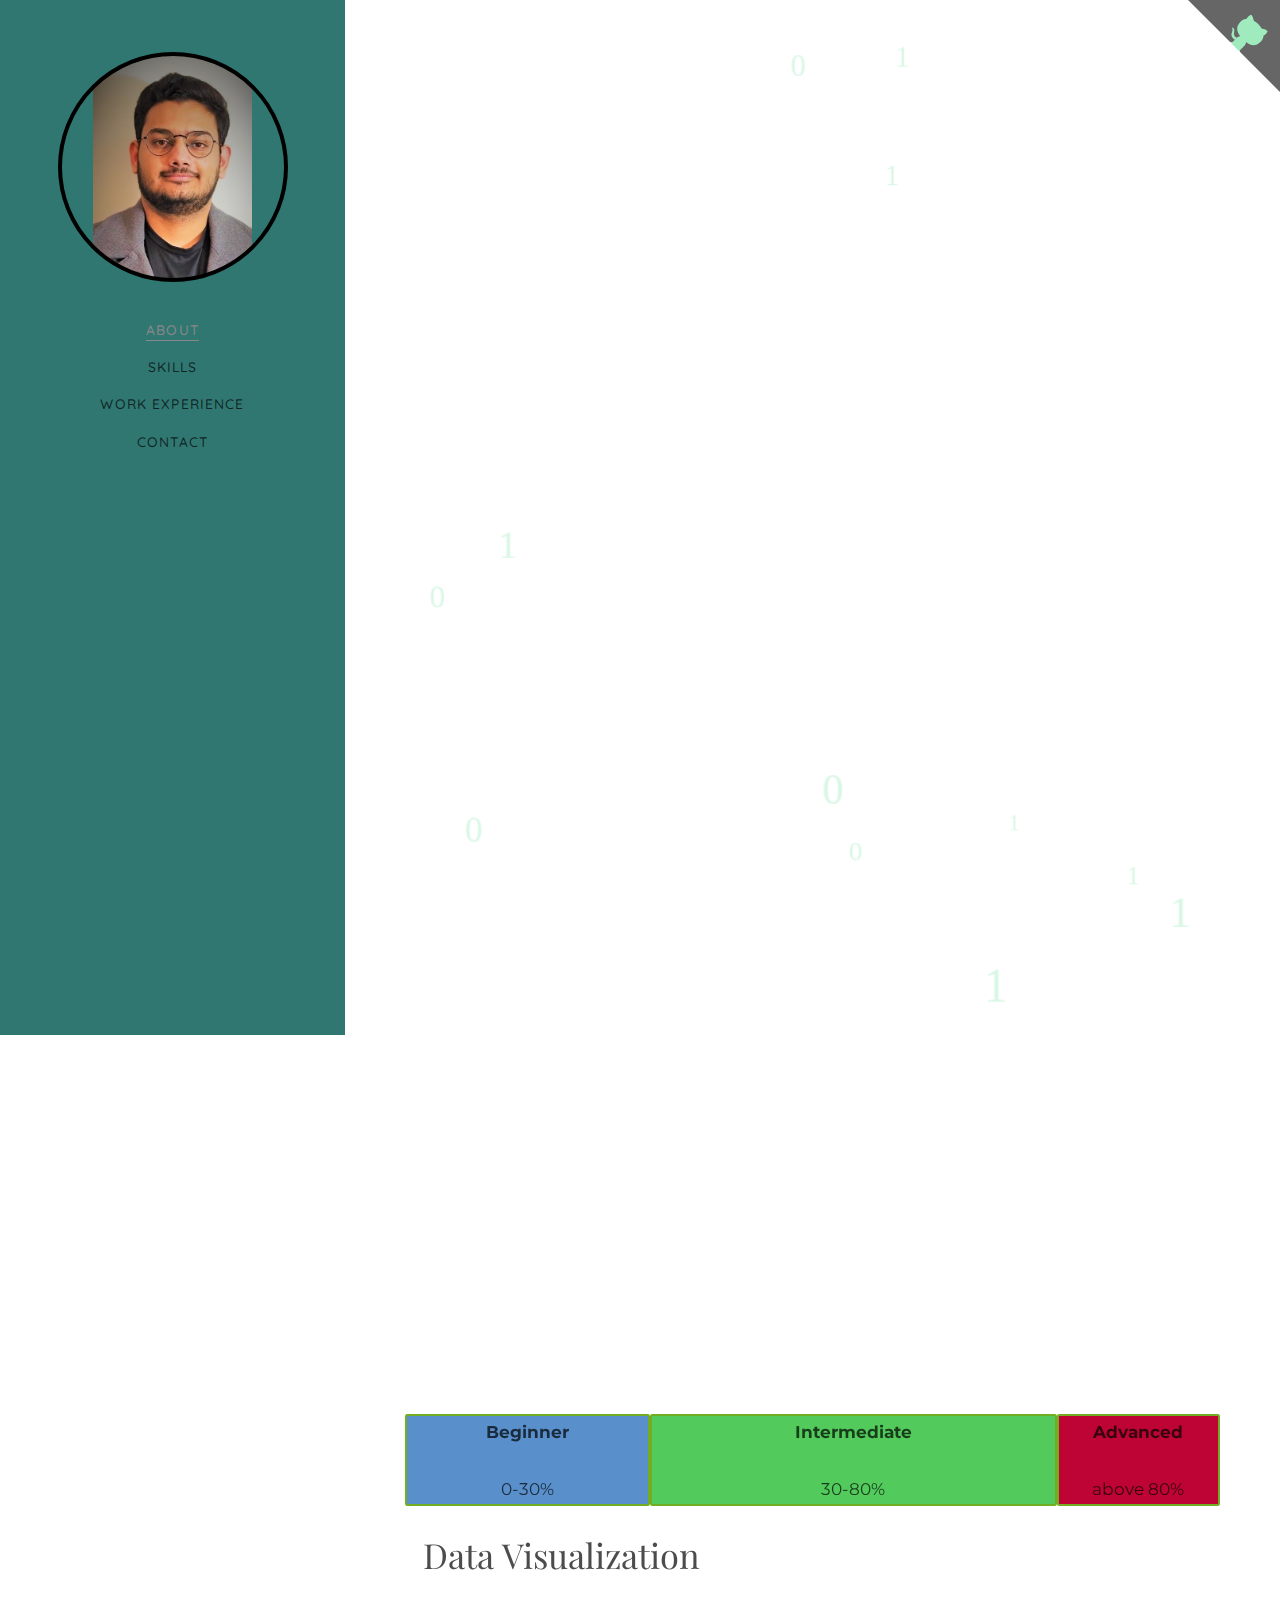
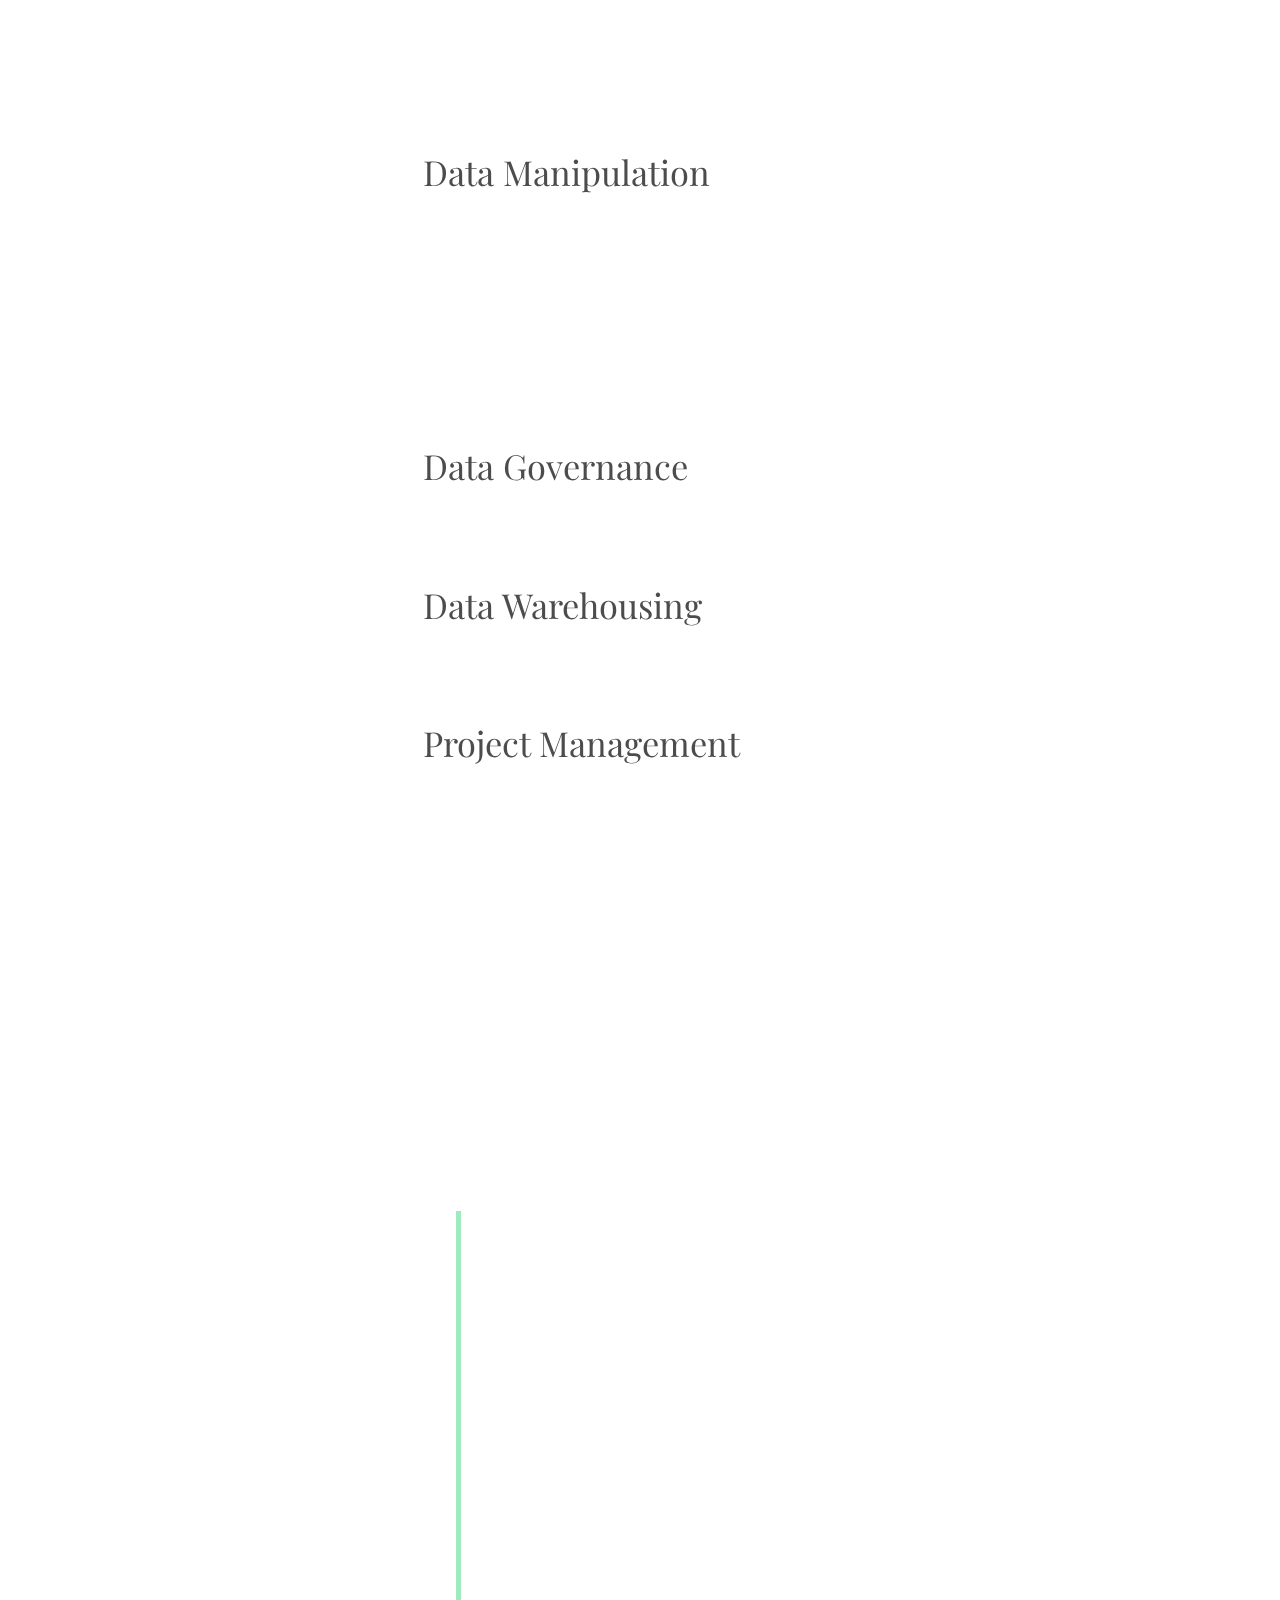
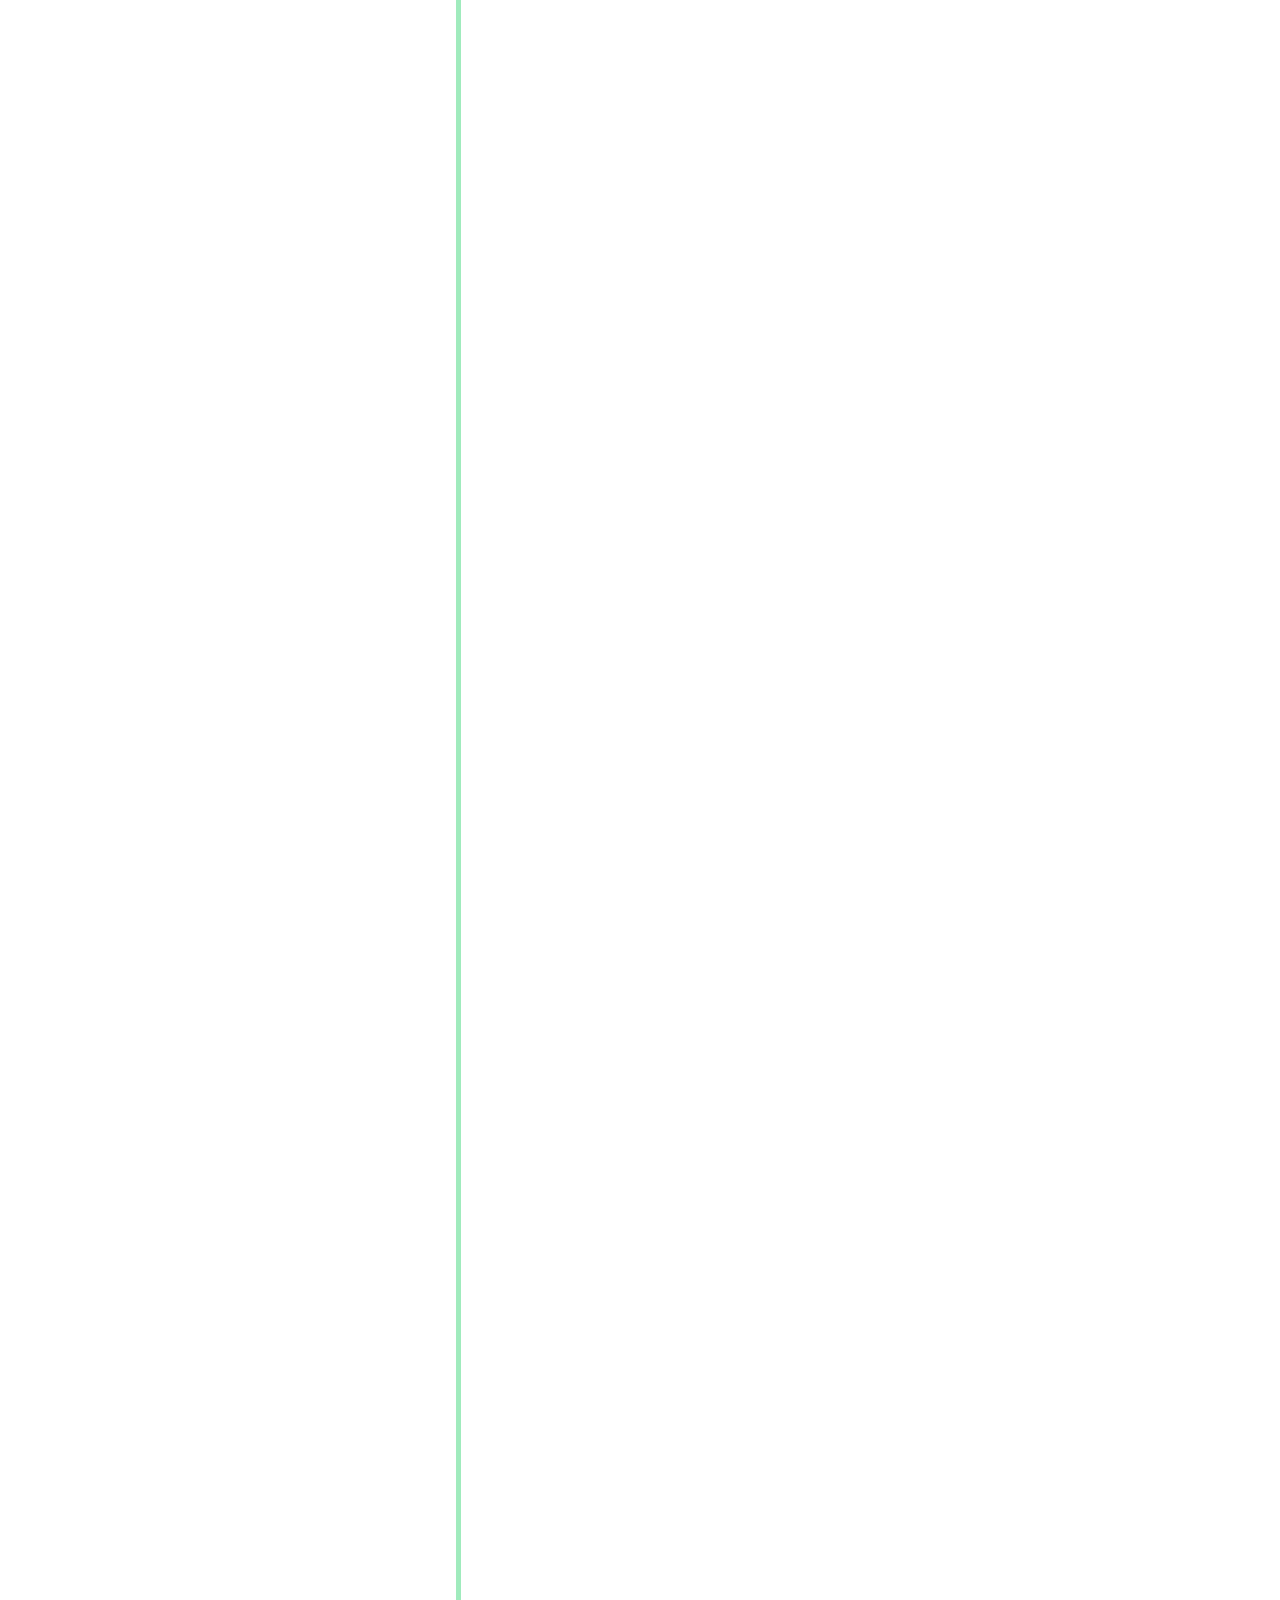
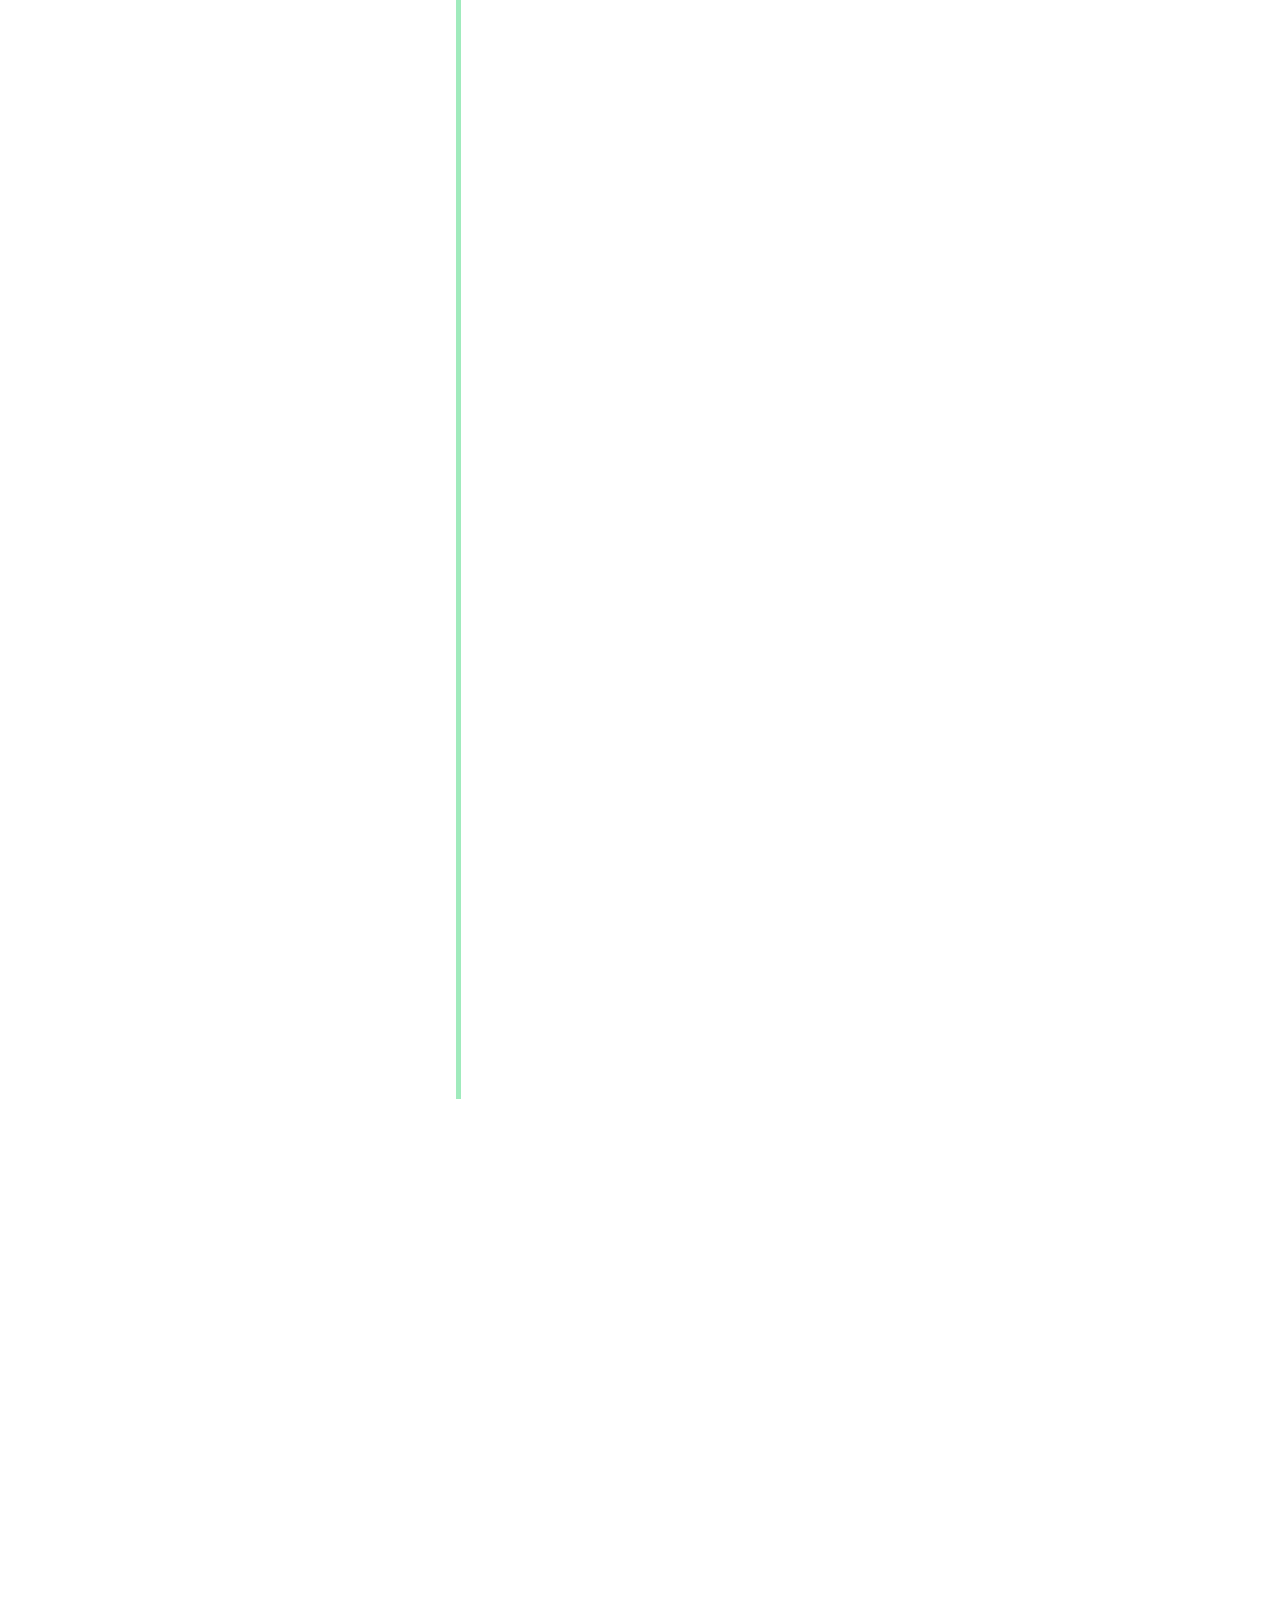
==== index.html @ 7ce354c2 "changed script" ====
<!DOCTYPE HTML>
<html>

<head>
   <meta charset="utf-8">
   <meta http-equiv="X-UA-Compatible" content="IE=edge">
   <title>Trushil Patel - Portfolio</title>
   <meta name="viewport" content="width=device-width, initial-scale=1">
   <meta name="description" content="Portfolio webpage of Trushil Patel" />
   <meta name="keywords"
      content="portfolio,website,personal website,github,projects,computer science and engineering" />
   <meta name="author" content="Trushil Patel" />
   <!--Social Media icons-->
   <link rel="stylesheet" href="https://cdnjs.cloudflare.com/ajax/libs/font-awesome/4.7.0/css/font-awesome.min.css">
   <!-- Place favicon.ico and apple-touch-icon.png in the root directory -->
   <link rel="icon" type="image/png" href="logo.png">
   <link href="https://fonts.googleapis.com/css?family=Quicksand:300,400,500,700" rel="stylesheet">
   <link href="https://fonts.googleapis.com/css?family=Playfair+Display:400,400i,700" rel="stylesheet">
   <link href="https://fonts.googleapis.com/css?family=Montserrat|Open+Sans|Raleway&display=swap" rel="stylesheet">
   <link href="https://fonts.googleapis.com/css?family=Montserrat&display=swap" rel="stylesheet">
   <!-- Animate.css -->
   <link rel="stylesheet" href="css/animate.css">
   <!-- Bootstrap  -->
   <link rel="stylesheet" href="css/bootstrap.css">
   <!-- Flexslider  -->
   <link rel="stylesheet" href="css/flexslider.css">
   <!-- Flaticons  -->
   <link rel="stylesheet" href="fonts/flaticon/font/flaticon.css">
   <!-- Theme style  -->
   <link rel="stylesheet" href="css/style.css">
   <!-- Modernizr JS -->
   <script src="js/modernizr-2.6.2.min.js"></script>
   
   <style>
      body {font-family: Arial, Helvetica, sans-serif;}
      
      /* The Modal (background) */
      .modal {
        display: none; /* Hidden by default */
        position: fixed; /* Stay in place */
        
        padding-top: 100px; /* Location of the box */
        left: 0;
        top: 0;
        width: 100%; /* Full width */
        height: 100%; /* Full height */
        overflow: auto; /* Enable scroll if needed */
        background-color: rgb(0,0,0); /* Fallback color */
        background-color: rgba(0,0,0,0.4); /* Black w/ opacity */
      }
      
      /* Modal Content */
      .modal-content {
        background-color: #fefefe;
        margin: auto;
        padding: 20px;
        border: 1px solid #888;
        width: 80%;
      }
      
      /* The Close Button */
      .close {
        color: #aaaaaa;
        float: right;
        font-size: 28px;
        font-weight: bold;
      }
      
      
      .close:hover,
      .close:focus {
        color: #000;
        text-decoration: none;
        cursor: pointer;
      }

      /* Skills rating bar */

      .column {
      float: left;
      border-radius: 2px;
      border: 2px solid #73AD21;
      text-align: center;
      height: 80px; /* Should be removed. Only for demonstration */
      }

      .left {
      width: 30%;
      }
      .middle {
      width: 50%;
      }
      .right {
      width: 20%;
      }
      
      </style>
      
         
</head>

<body>
   <canvas id="canvas"></canvas>
   <div id="colorlib-page">
      <div class="container-wrap">
         <a href="#" class="js-colorlib-nav-toggle colorlib-nav-toggle" data-toggle="collapse" data-target="#navbar"
            aria-expanded="false" aria-controls="navbar"><i></i></a>
         <!-- Side bar -->
         <aside id="colorlib-aside" role="complementary" class="border js-fullheight">
            <div class="text-center">
               <div class="author-img" style="background-image: url(images/photo2.jpg);"></div>
             
            </div>
            <nav id="colorlib-main-menu" role="navigation" class="navbar">
               <div id="navbar" class="collapse">
                  <ul>
                     <li><a href="#" data-nav-section="about">About</a></li>
                     <li><a href="#" data-nav-section="skills">Skills</a></li>
                     <li><a href="#" data-nav-section="experience">Work Experience</a></li>
                     <li><a href="#" data-nav-section="contact">Contact</a></li>
                  </ul>
               </div>
            </nav>
         </aside>
         <!-- Github ribbon -->
         <a href="" target="_blank" class="github-corner" aria-label="View source on GitHub">
            <svg width="80" height="80" viewBox="0 0 250 250"
               style="fill:#666666; color:#A0EBBD; position: absolute; top: 0; border: 0; right: 0;" aria-hidden="true">
               <path d="M0,0 L115,115 L130,115 L142,142 L250,250 L250,0 Z"></path>
               <path
                  d="M128.3,109.0 C113.8,99.7 119.0,89.6 119.0,89.6 C122.0,82.7 120.5,78.6 120.5,78.6 C119.2,72.0 123.4,76.3 123.4,76.3 C127.3,80.9 125.5,87.3 125.5,87.3 C122.9,97.6 130.6,101.9 134.4,103.2"
                  fill="currentColor" style="transform-origin: 130px 106px;" class="octo-arm"></path>
               <path
                  d="M115.0,115.0 C114.9,115.1 118.7,116.5 119.8,115.4 L133.7,101.6 C136.9,99.2 139.9,98.4 142.2,98.6 C133.8,88.0 127.5,74.4 143.8,58.0 C148.5,53.4 154.0,51.2 159.7,51.0 C160.3,49.4 163.2,43.6 171.4,40.1 C171.4,40.1 176.1,42.5 178.8,56.2 C183.1,58.6 187.2,61.8 190.9,65.4 C194.5,69.0 197.7,73.2 200.1,77.6 C213.8,80.2 216.3,84.9 216.3,84.9 C212.7,93.1 206.9,96.0 205.4,96.6 C205.1,102.4 203.0,107.8 198.3,112.5 C181.9,128.9 168.3,122.5 157.7,114.1 C157.9,116.9 156.7,120.9 152.7,124.9 L141.0,136.5 C139.8,137.7 141.6,141.9 141.8,141.8 Z"
                  fill="currentColor" class="octo-body"></path>
            </svg>
         </a>
         <style>
            .github-corner:hover .octo-arm {
               animation: octocat-wave 560ms ease-in-out
            }

            @keyframes octocat-wave {

               0%,
               100% {
                  transform: rotate(0)
               }

               20%,
               60% {
                  transform: rotate(-25deg)
               }

               40%,
               80% {
                  transform: rotate(10deg)
               }
            }

            @media (max-width:500px) {
               .github-corner:hover .octo-arm {
                  animation: none
               }

               .github-corner .octo-arm {
                  animation: octocat-wave 560ms ease-in-out
               }
            }
         </style>
         <!--  main page  -->
         <div id="colorlib-main">

            <!---------------About me<span style="color: #FACD69"></span> ---------------------->
            <section class="colorlib-about" data-section="about">
               <div class="colorlib-narrow-content">
                  <div class="row">
                     <div class="col-md-12">
                        <div class="row row-bottom-padded-sm animate-box" data-animate-effect="fadeInLeft">
                           <div class="col-md-12">
                              <div class="about-desc">
                                 </br>
                                 <h1> <strong>Trushil Patel</strong> </h1>
                                 <p> <strong>M. Sc. (Comp) | B. Tech. (Comp)</strong> </p>
                                 <strong>
                                    <p>
                                       Senior Business Intelligence & Reporting Specialist <br>
                                       <a href="https://www.saskatchewan.ca/government/directory?p=c458657b-c28b-4b94-8c83-ea00d7ea443f" style="color: #219304;"
                                          target="_blank">@Government of Saskatchewan - Ministry of Energy and Resources</a>

                                    </p>
                                 </strong>
                                 <hr>
                                 <h1>I 
                                    <span style="color: #00A36C" class="txt-type" data-wait="500"
                                       data-words='["decipher data challenges.", "turn data into decisions.", "craft insights from information.", "am a data-driven strategist.", "a data wizard.", "am your data-driven problem solver."]'></span>
                                 </h1>
                                 <p>
      
                                    Welcome to my portfolio! I am a passionate and results-driven Business Intelligence Engineer with a strong foundation in data analysis, reporting, and decision support. 
                                    Throughout my career, I have leveraged data to empower organizations with valuable insights, enabling them to make informed decisions and drive strategic growth. 
                                    This portfolio showcases my expertise in data-driven solutions, highlighting my diverse skills in data modeling, visualization, and the implementation of cutting-edge BI tools. 
                                    Explore my work to see how I transform raw data into actionable intelligence, helping businesses thrive in today's data-driven world.<br>

                                 </p>
                              </div>
                           </div>

                        </div>
                     </div>
                  </div>
                  <div class="row">
                     <div class="col-md-12 animate-box" data-animate-effect="fadeInLeft">
                        <div class="hire">
                           <h3><span style="color: #000">Open to opportunities and challenges.</span></h3>
                           <a href="docs/TRUSHIL_PATEL_RESUME_CERTIFICATE.pdf"
                              target="_blank" class="btn-hire" style="text-align: center;">Resume</a>
                        </div>
                     </div>
                  </div>
               </div>
            </section>
            </br>

            <!------Skills---------------->
            <section class="colorlib-skills" data-section="skills">
               <div class="colorlib-narrow-content">
                  <div class="row">
                     <div class="col-md-12">
                        <div class="row">
                           <!--
                           <div class="col-md-3 animate-box" data-animate-effect="fadeInRight">
                              <a href="projects.html">
                                 <div class="services color-1">
                                    <span class="icon2"><img src="images/Project.png" alt="linkedin" height="50" width="50"></i></span>
                                    <h3><br>Projects</h3>
                                 </div>
                              </a>
                           </div>

                           <div class="col-md-3 animate-box" data-animate-effect="fadeInRight">
                              <a href="cert.html">
                                 <div class="services color-1 timeline-label">
                                    <span class="icon2"><img src="images/Books.png" alt="linkedin" height="50" width="50"></span>
                                    <h3><br>Education</h3>
                                 </div>
                                 
                              </a>
                           </div>

                           <div class="col-md-3 animate-box" data-animate-effect="fadeInRight">
                              <a href="cert.html">
                                 <div class="services color-1 timeline-label">
                                    <span class="icon2"><img src="images/Books.png" alt="linkedin" height="50" width="50"></span>
                                    <h3><br>Education</h3>
                                 </div>
                              </a>
                           </div>

                           <div class="col-md-3 animate-box" data-animate-effect="fadeInRight">
                              <a href="cp.html">
                                 <div class="services color-1 timeline-label">
                                    <span class="icon2"><img src="images/Achievement.png" alt="linkedin" height="50" width="50"></span>
                                    <h3><br>Achievements</h3>
                                 </div>
                              </a>
                           </div>
                        -->

                                    
                                    
                                    <!-- Trigger/Open The Modal -->

                                    <div class="col-md-3 animate-box" data-animate-effect="fadeInRight">
                                       <div class="services color-1 timeline-label">
                                          <button id="education_button" style="border-color: #A0EBBD"><img src="images/graduation.png" alt="linkedin" height="100%" width="100%" style="background-color: #A0EBBD"><Br>Education</button> 
                                       </div>
                                    </div>

                                    <div class="col-md-3 animate-box" data-animate-effect="fadeInRight">
                                       <div class="services color-1 timeline-label">
                                          <button id="certificate_button" style="border-color: #A0EBBD"><img src="images/Achievement.png" alt="linkedin" height="100%" width="100%" style="background-color: #A0EBBD"><Br>Certifications</button> 
                                       </div>
                                    </div>

                                    <!-- The Modal -->
                                    <div id="education_modal" class="modal">

                                       <!-- Modal content -->
                                       <div class="modal-content">

                                          <span class="close">&times;</span>
                                          <h2>Education</h2>
                                          <hr>
                                          <!--
                                          <iframe src="/docs/Msc.pdf" style="width:100%;height:100%;"></iframe>

                                          <div>
                                             <object data="/docs/Msc.pdf" type="application/pdf">
                                                 alt : <a href="test.pdf">test.pdf</a>
                                             </object>
                                         </div>
                                         -->
                                          <li><strong style="color:#9FE2BF"><a href="https://www.uregina.ca/"
                                                   target="_blank" style="color:dimgray">Master's degree, Computer Science –
                                                   <span style="color:#9FE2BF">University of Regina
                                                   </span></a></strong>
                                                   <div >
                                                   <embed type="application/pdf" src="docs/Msc.pdf#toolbar=0" width="100%" height="550px">
                                                   </div>
                                          <li><strong style="color:#9FE2BF"><a
                                                   href="https://www.charusat.ac.in/" target="_blank"
                                                   style="color:dimgray">Bachelor's degree, Computer Engineering –
                                                   <span style="color:#9FE2BF">Charotar University of Science and Technology</span></a></strong>
                                          
                                          
                                       </div>
                                    
                                    </div>

                                    <div id="certificate_modal" class="modal">
                                    
                                       <!-- Modal content -->
                                       <div class="modal-content">
                                          <span class="close">&times;</span>
                                          <h2>Certifications</h2>
                                          <hr>
                                          <li><strong style="color:#9FE2BF"><a href="https://www.credly.com/badges/57bbd901-cbee-4587-b459-1502ee1a48a5"
                                                   target="_blank" style="color:dimgray">Microsoft Certified: Data Analyst Associate –
                                                   <span style="color:#9FE2BF">Microsoft
                                                   </span></a></strong>
                                                   <div >
                                                      <embed type="application/pdf" src="docs/Microsoft_Certified_Professional_Certificate_0.pdf#toolbar=0" width="100%" height="550px">
                                                      </div>
                                          <li><strong style="color:#9FE2BF"><a href="https://www.credly.com/badges/57bbd901-cbee-4587-b459-1502ee1a48a5"
                                                   target="_blank" style="color:dimgray">Microsoft Certified: Power BI Data Analyst Associate –
                                                   <span style="color:#9FE2BF">Microsoft
                                                   </span></a></strong>
                                                   <div >
                                                      <embed type="application/pdf" src="docs/Microsoft_Certified_Professional_Certificate_1.pdf#toolbar=0" width="100%" height="550px">
                                                      </div>
                                          <li><strong style="color:#9FE2BF"><a href="https://www.credly.com/badges/57bbd901-cbee-4587-b459-1502ee1a48a5"
                                                   target="_blank" style="color:dimgray">Reconciliation Education –
                                                   <span style="color:#9FE2BF">First Nations University of Canada
                                                   </span></a></strong>
                                                   <div >
                                                      <embed type="application/pdf" src="docs/Reconciliation_Education.pdf#toolbar=0" width="100%" height="550px">
                                                      </div>
                                             <br> 
                                          <li><Strong>Specialization courses:</Strong>
                                             <li style="text-indent:30px">Computer Systems Security</li>
                                             <li style="text-indent:30px">Cryptography and Data Security</li>
                                             <li style="text-indent:30px">Database Systems</li>
                                             <li style="text-indent:30px">Human Computer Communication</li>
                                             <li style="text-indent:30px">Information Retrieval</li>
                                             <li style="text-indent:30px">Interactive Hardware</li>
                                             <li style="text-indent:30px">Internet of Things</li>
                                             <li style="text-indent:30px">Server Side Web Applications</li>
                                             <li style="text-indent:30px">Topics on Communication</li>
                                             </li>
                                          </li>
                                          
                                       
                                       </div>
                                    
                                    </div>

                                    
                                    
                        </div>
                     </div>
                  </div>
               </div>
               <div class="colorlib-narrow-content">
                  <div class="row">
                     <div class="col-md-6 col-md-offset-3 col-md-pull-3 animate-box" data-animate-effect="fadeInLeft">
                        
                        <div class="about-desc">
                           <h1>Skills</h1>
                           <hr>
                        </div>
                           
                        </div>
                        <div>
                           <div class="column left" style="background-color:#598fcb;">
                           <p><strong>Beginner</strong></p>
                           <p>0-30%</p>
                           </div>
                           <div class="column middle" style="background-color:#52cb5c;">
                           <p><strong>Intermediate</strong></p>
                           <p>30-80%</p>
                           </div>
                           <div class="column right" style="background-color:#bd0434;">
                           <p><strong>Advanced</strong></p>
                           <p>above 80%</p>
                        </div>
                     </div>
                        
                  </div>
                  <br>
                  
                  
                  <h2>Data Visualization</h2>

                     <div class="col-md-6 animate-box" data-animate-effect="fadeInRight">
                        <div class="progress-wrap">
                           <h3 style="font-weight: 500;">Power BI</h3>
                           <div class="progress">
                              <div class="progress-bar color-3" role="progressbar" aria-valuenow="90" aria-valuemin="0"
                                 aria-valuemax="100" style="width:90%">
                                 <span>90%</span>
                              </div>
                           </div>
                        </div>
                     </div>
                     <div class="col-md-6 animate-box" data-animate-effect="fadeInRight">
                        <div class="progress-wrap">
                           <h3 style="font-weight: 500;">IBM Cognos Analytics</h3>
                           <div class="progress">
                              <div class="progress-bar color-2" role="progressbar" aria-valuenow="80" aria-valuemin="0"
                                 aria-valuemax="100" style="width:80%">
                                 <span>80%</span>
                              </div>
                           </div>
                        </div>
                     </div>
                     <div class="col-md-6 animate-box" data-animate-effect="fadeInRight">
                        <div class="progress-wrap">
                           <h3 style="font-weight: 500;">Tableau</h3>
                           <div class="progress">
                              <div class="progress-bar color-2" role="progressbar" aria-valuenow="75" aria-valuemin="0"
                                 aria-valuemax="100" style="width:75%">
                                 <span>75%</span>
                              </div>
                           </div>
                        </div>
                     </div>
                     <div class="col-md-6 animate-box" data-animate-effect="fadeInRight">
                        <div class="progress-wrap">
                           <h3 style="font-weight: 500;">MS Excel</h3>
                           <div class="progress">
                              <div class="progress-bar color-3" role="progressbar" aria-valuenow="85" aria-valuemin="0"
                                 aria-valuemax="100" style="width:85%">
                                 <span>85%</span>
                              </div>
                           </div>
                        </div>
                     </div>
                     

                  
                  <h2>Data Manipulation</h2>
                     
                     <div class="col-md-6 animate-box" data-animate-effect="fadeInleft">
                        <div class="progress-wrap">
                           <h3 style="font-weight: 500;">Power Query</h3>
                           <div class="progress">
                              <div class="progress-bar color-2" role="progressbar" aria-valuenow="75" aria-valuemin="0"
                                 aria-valuemax="100" style="width:75%">
                                 <span>75%</span>
                              </div>
                           </div>
                        </div>
                     </div>
                     <div class="col-md-6 animate-box" data-animate-effect="fadeInleft">
                        <div class="progress-wrap">
                           <h3 style="font-weight: 500;">SQL</h3>
                           <div class="progress">
                              <div class="progress-bar color-3" role="progressbar" aria-valuenow="85" aria-valuemin="0"
                                 aria-valuemax="100" style="width:85%">
                                 <span>85%</span>
                              </div>
                           </div>
                        </div>
                     </div>
                     <div class="col-md-6 animate-box" data-animate-effect="fadeInleft">
                        <div class="progress-wrap">
                           <h3 style="font-weight: 500;">Python</h3>
                           <div class="progress">
                              <div class="progress-bar color-2" role="progressbar" aria-valuenow="80" aria-valuemin="0"
                                 aria-valuemax="100" style="width:80%">
                                 <span>80%</span>
                              </div>
                           </div>
                        </div>
                     </div>
                     <div class="col-md-6 animate-box" data-animate-effect="fadeInleft">
                        <div class="progress-wrap">
                           <h3 style="font-weight: 500;">ETL(Extract-Transform-Load)</h3>
                           <div class="progress">
                              <div class="progress-bar color-3" role="progressbar" aria-valuenow="85" aria-valuemin="0"
                                 aria-valuemax="100" style="width:85%">
                                 <span>85%</span>
                              </div>
                           </div>
                        </div>
                     </div>
                     <div class="col-md-6 animate-box" data-animate-effect="fadeInleft">
                        <div class="progress-wrap">
                           <h3 style="font-weight: 500;">DAX</h3>
                           <div class="progress">
                              <div class="progress-bar color-2" role="progressbar" aria-valuenow="75" aria-valuemin="0"
                                 aria-valuemax="100" style="width:75%">
                                 <span>75%</span>
                              </div>
                           </div>
                        </div>
                     </div>
                     <div class="col-md-6 animate-box" data-animate-effect="fadeInleft">
                        <div class="progress-wrap">
                           <h3 style="font-weight: 500;">VBA</h3>
                           <div class="progress">
                              <div class="progress-bar color-2" role="progressbar" aria-valuenow="70" aria-valuemin="0"
                                 aria-valuemax="100" style="width:70%">
                                 <span>70%</span>
                              </div>
                           </div>
                        </div>
                     </div>
                     
                  <h2>Data Governance</h2>
                     <div class="col-md-6 animate-box" data-animate-effect="fadeInRight">
                        <div class="progress-wrap">
                           <h3 style="font-weight: 500;">Microsoft 365 Suite</h3>
                           <div class="progress">
                              <div class="progress-bar color-3" role="progressbar" aria-valuenow="90" aria-valuemin="0"
                                 aria-valuemax="100" style="width:90%">
                                 <span>90%</span>
                              </div>
                           </div>
                        </div>
                     </div>
                     <div class="col-md-6 animate-box" data-animate-effect="fadeInRight">
                        <div class="progress-wrap">
                           <h3 style="font-weight: 500;">Microsoft Purview</h3>
                           <div class="progress">
                              <div class="progress-bar color-1" role="progressbar" aria-valuenow="30" aria-valuemin="0"
                                 aria-valuemax="100" style="width:30%">
                                 <span>30%</span>
                              </div>
                           </div>
                        </div>
                     </div>
                     
                  
                  <h2>Data Warehousing</h2>

                     <div class="col-md-6 animate-box" data-animate-effect="fadeInLeft">
                        <div class="progress-wrap">
                           <h3 style="font-weight: 500;">Azure Synapse Analytics</h3>
                           <div class="progress">
                              <div class="progress-bar color-3" role="progressbar" aria-valuenow="85" aria-valuemin="0"
                                 aria-valuemax="100" style="width:85%">
                                 <span>85%</span>
                              </div>
                           </div>
                        </div>
                     </div>
                     <div class="col-md-6 animate-box" data-animate-effect="fadeInLeft">
                        <div class="progress-wrap">
                           <h3 style="font-weight: 500;">IBM Db2 Warehouse</h3>
                           <div class="progress">
                              <div class="progress-bar color-2" role="progressbar" aria-valuenow="80" aria-valuemin="0"
                                 aria-valuemax="100" style="width:70%">
                                 <span>70%</span>
                              </div>
                           </div>
                        </div>
                     </div>
                     
                  
                  <h2>Project Management</h2> 
                     <div class="col-md-6 animate-box" data-animate-effect="fadeInLeft">
                        <div class="progress-wrap">
                           <h3 style="font-weight: 500;">Microsoft Project</h3>
                           <div class="progress">
                              <div class="progress-bar color-2" role="progressbar" aria-valuenow="40" aria-valuemin="0"
                                 aria-valuemax="100" style="width:70%">
                                 <span>70%</span>
                              </div>
                           </div>
                        </div>
                     </div>
                     <div class="col-md-6 animate-box" data-animate-effect="fadeInLeft">
                        <div class="progress-wrap">
                           <h3 style="font-weight: 500;">Azure DevOps</h3>
                           <div class="progress">
                              <div class="progress-bar color-2" role="progressbar" aria-valuenow="65" aria-valuemin="0"
                                 aria-valuemax="100" style="width:65%">
                                 <span>65%</span>
                              </div>
                           </div>
                        </div>
                     </div>
                     <div class="col-md-6 animate-box" data-animate-effect="fadeInLeft">
                        <div class="progress-wrap">
                           <h3 style="font-weight: 500;">ServiceNow</h3>
                           <div class="progress">
                              <div class="progress-bar color-2" role="progressbar" aria-valuenow="40" aria-valuemin="0"
                                 aria-valuemax="100" style="width:70%">
                                 <span>70%</span>
                              </div>
                           </div>
                        </div>
                     </div>
             
                  
               </div>
            </section>
            </br>

         
            <!-- Work Experience   -->
            <section class="colorlib-experience" data-section="experience">
               <div class="colorlib-narrow-content">
                  <div class="row">
                     <div class="col-md-6 col-md-offset-3 col-md-pull-3 animate-box" data-animate-effect="fadeInLeft">
                        <div class="about-desc">
                           <h1>Work Experience</h1>
                           <hr>
                        </div>
                     </div>
                  </div>
                  <div class="row">
                     <div class="col-md-12">
                        <div class="timeline-centered">

                           <article class="timeline-entry animate-box" data-animate-effect="fadeInRight">
                              <div class="timeline-entry-inner">
                                 <div class="timeline-icon color-9">
                                    <img src="images/gos.png" height="29">
                                 </div>
                                 <div class="timeline-label">
                                    
                                    <h2>
                                       <a href="https://www.saskatchewan.ca/" target="_blank">Ministry of Energy & Resources - Government of Saskatchewan</a>
                                       <br><span style="color:black">Regina, Saskatchewan, Canada</span>
                                    </h2>
                                    <p>
                                       <strong>
                                          <a>Senior Business Intelligence & Reporting Specialist</a>
                                          <span style="color:black; text-align: right;">(January 2023 - Present)</span>
                                       </strong>
                                       <br>
                                       <strong>
                                          (Git, ServiceNow, iServer, MS SQL Server, IBM Cognos Analytics, IBM Framework Manager, ActiveBatch, Azure DevOps)
                                       </strong>   
                                       
                                       <hr>
                                       <li>Work with a broad spectrum of <strong>internal and external stakeholders</strong> to gather, communicate, and document requirements related to their BI & reporting needs.</li>
                                       <li>Lead the development of Cognos reports and framework models that are flexible and scalable while adhering to standards throughout the BI development lifecycle.</li>
                                       <li>ead in troubleshooting and resolving incidents for various existing production reporting/data solutions.</li>
                                       <li>Assist with planning technology changes or upgrades in a complex integrated environment.</li>
                                       <li>Chair and lead the Business Intelligence Governance Group (BIGG) committee that oversees and governs the use of Integrated Resource Information System (IRIS) related BI & reporting services.</li>
                                       <li>Direct ministry staff(data stewards and owners) to implement and adapt best practices to improve data maturity, literacy, and governance.</li>
                                    </p>
                                 </div>
                              </div>
                           </article>

                           <article class="timeline-entry animate-box" data-animate-effect="fadeInRight">
                              <div class="timeline-entry-inner">
                                 <div class="timeline-icon color-9">
                                    <img src="images/gos.png" height="22">
                                 </div>
                                 <div class="timeline-label">
                                    <h2>
                                       <a href="https://www.saskatchewan.ca/" target="_blank">Ministry of Social Services - Government of Saskatchewan</a>
                                       <br><span style="color:black">Regina, Saskatchewan, Canada</span>
                                    </h2>
                                    <p>
                                       <strong>
                                          <a>Senior Data and Reporting Analyst</a>
                                          <span style="color:black"> (Dec 2021 - Dec 2022)</span>
                                       </strong>
                                       <br>
                                       <strong>
                                          (SQL, Python, XML, VBA, SSMS, SSIS, Azure Synapse Analytics, Azure DevOps, Power BI)
                                       </strong>
                                       <hr>
                                          <li>Reporting to the Program Effectiveness Consultant and assisting with the challenges of monitoring utilization and performance of income assistance programs in Saskatchewan.</li>
                                          <li>Developing dashboards and reports on the use of income assistance programs, examining program interactions, assessing program effectiveness, and developing new information management systems processes and tools.</li>
                                          <li>Developing, maintaining, and upgrading existing information management systems by automating the transformation pipeline (ETL) processes and presenting the information using various tools (SPSS, Power BI, Tableau).</li>
                                          <li>Work collaboratively with a team of data scientists, software developers, and solution architects throughout the project execution to fulfill the data reporting requirements.</li>
                                          <li>Contribute to the data warehouse project for the ministry that involves extracting and manipulating large datasets from multiple data sources to keep track of historical data to aid analysis.</li>
                                          <li>Design and set up SQL views and stored procedures to extract datasets from the relational databases to address business intelligence questions from different business areas within the ministry.</li>
                                          <li>Respond to the ad-hoc data requests from different agencies throughout the province.</li>

                                    </p>
                                 </div>
                              </div>
                           </article>

                           <article class="timeline-entry animate-box" data-animate-effect="fadeInRight">
                              <div class="timeline-entry-inner">
                                 <div class="timeline-icon color-9">
                                    <img src="images/gos.png" height="22">
                                 </div>
                                 <div class="timeline-label">
                                    <h2>
                                       <a href="https://www.saskatchewan.ca/" target="_blank">Ministry of Education - Government of Saskatchewan</a>
                                       <br><span style="color:black">Regina, Saskatchewan, Canada</span>
                                    </h2>
                                    <p>
                                       <strong>
                                          <a>Level II Support Specialist - Student and Educator Services</a>
                                          <span style="color:black"> (May 2021 - Nov 2021)</span>
                                       </strong>
                                       <br>
                                       <strong>
                                          (SQL, XML, VBA, Azure DevOps, Power BI)
                                       </strong>
                                       <hr>
                                          <li>Maintain and support student information in the Ministry of Education's Student Data System (SDS) and the provincial's student information system MySchoolSask/MonÉcoleSask.</li>
                                          <li>Provide tier II support to the school division's Level I and independent school administrators.</li>
                                          <li>Identify integration errors and support XML error resolution with electronic file transfers.</li>
                                          <li>Extract, transform and load data from various sources in Power BI to analyze trends and deliver business intelligence solutions by providing stats for different business areas within the unit and reporting to the director.</li>
                                          <li>Extract and analyze sector data imports for readiness and error resolution.</li>
                                          <li>Respond to inquiries by phone and/or email regarding ministry policies and processes.</li>
                                          <li>Participate and assist in UAT testing for version upgrades in MySchoolSask/MonÉcoleSask.</li>
                                    </p>
                                 </div>
                              </div>
                           </article>

                           <article class="timeline-entry animate-box" data-animate-effect="fadeInRight">
                              <div class="timeline-entry-inner">
                                 <div class="timeline-icon color-9">
                                    <img src="images/gssd.jpeg" height="22">
                                 </div>
                                 <div class="timeline-label">
                                    <h2>
                                       <a href="https://www.gssd.ca/" target="_blank">Good Spirit School Division 204</a>
                                       <br><span style="color:black">Yorkton, Saskatchewan, Canada</span>
                                    </h2>
                                    <p>
                                       <strong>
                                          <a>Data Reporting Analyst</a>
                                          <span style="color:black"> (Jan 2020 - May 2021)</span>
                                       </strong>
                                       <br>
                                       <strong>
                                          (MS Excel, SQL, SSIS, XML, VBA, Azure DevOps, Power BI)
                                       </strong>
                                       <hr>
                                          <li>Generate weekly/monthly/quaterly reports for all the 28 schools within the school division to enhance supplemental learning.</li>
                                          <li>Develop automation tool using VBA scripts for publishing timely reports to the data warehouse eliminating 5-6 hours of manual work.</li>
                                          <li>Develop interactive dashboards and reports in Power BI by aggregating, cleaning, and transforming the data from different sources leading to a transition from traditional static data warehouse reports to more dynamic reports. </li>
                                          <li>Assist tech services in organizing and analyzing the tech assets by providing proper excel templates to forecast the budget for replacing the expired assets.</li>
                                          <li>Assist student services by providing cumulative student attendance reports addressing the students at risk throughout the semester.</li>
                                          <li>Achieved up to a 5% increase overall in the student's achievements in different categories including reading, writing, and math outcomes.</li>
                                          
                                    </p>
                                 </div>
                              </div>
                           </article>

                           <!--
                           <article class="timeline-entry animate-box" data-animate-effect="fadeInRight">
                              <div class="timeline-entry-inner">
                                 <div class="timeline-icon color-9">
                                    <!-- <i class="fa fa-code"></i> 
                                    <img src="images/staples.jpeg" height="30">
                                 </div>
                                 <div class="timeline-label">
                                    <h2>
                                       <a href="https://knovator.com/" target="_blank">Staples</a>
                                       <br><span style="color:black">Yorkton, Saskatchewan, Canada</span>
                                    </h2>
                                    <p>
                                       <strong>
                                          <a>Technology Associate</a>
                                          <span style="color:black">(Feb 2020 - Aug 2020)</span>
                                       </strong>
                                       <br>
                                       <strong>
                                          ()
                                       </strong>
                                       <hr>
                                       <li></li>
                                       <li></li>
                                       <li></li>

                                    </p>
                                 </div>
                              </div>
                           </article>
                              -->

                           <article class="timeline-entry begin animate-box" data-animate-effect="fadeInBottom">
                              <div class="timeline-entry-inner">
                                 <div class="timeline-icon color-none">
                                 </div>
                              </div>
                           </article>
                        </div>
                     </div>
                  </div>
               </div>
            </section>



            <!--------Contact---------->
            <section class="colorlib-contact" data-section="contact">
               <div class="colorlib-narrow-content">
                  <div class="row">
                     <div class="col-md-12">
                        <div class="row row-bottom-padded-sm animate-box" data-animate-effect="fadeInLeft">
                           <div class="about-desc">
                              <h1>Contact</h1>
                              <hr>
                           </div>
                           <p>
                              I welcome any inquiries, collaborations, or opportunities that may align with my expertise and passion. Please feel free to reach out to me at 
                              <strong>
                                 <a href="mailto: pateltrushil05@gmail.com">pateltrushil05@gmail.com</a>
                              </strong>
                              and I look forward to connecting with you to explore exciting possibilities together.
                           </p>


                        </div>
                     </div>
                  </div>
               </div>
            </section>
         
            <!------------Footer------------>
            <section class="colorlib-footer" data-section="footer">
               <div class="colorlib-narrow-content">
                  <div class="row">
                     <div class="col-md-12">
                        <div class="row row-bottom-padded-sm animate-box" data-animate-effect="fadeInLeft">
                           <div class="hire">
                              <div align=center>
                              
                                 <p style="font-size: 30px; margin-bottom: 10px;">
                                    <a href="https://github.com/trushil" target="_blank" style="text-decoration:none">
                                       <img src="images/github.png" alt="github" height="50" width="50">
                                    </a>
                                    <a href="https://www.linkedin.com/in/trushil-patel-07338b117/" target="_blank"
                                       style="text-decoration:none">
                                       <img src="images/linkedin.png" alt="linkedin" height="50" width="50">
                                    </a>

                                 </p>
                                 <!-- <p>
                                       <strong>
                                          Don't be a 
                                             <span style="color:Red;">stranger,</span> 
                                          Let's
                                             <span style="color:green;">Connect.</span>
                                       </strong>
                                    </p> -->
                              </div>
                              <!--
                              <p style="text-align: center; margin-bottom: -20px;">
                                 <strong>&copy; No Copyrights, feel free to use this template.
                                    <a href="https://github.com/vinaysomawat/vinaysomawat.github.io"
                                       target="_blank">Source</a>
                                 </strong>
                              </p>
                              -->
                           </div>
                        </div>
                     </div>
                  </div>
               </div>
            </section>
         
         </div>
         <!-- end:colorlib-main -->
      </div>
      <!-- end:container-wrap -->
   </div>
   <!-- end:colorlib-page -->
   <!-- jQuery -->
   <script src="js/jquery.min.js"></script>
   <!-- jQuery Easing -->
   <script src="js/jquery.easing.1.3.js"></script>
   <!-- Bootstrap -->
   <script src="js/bootstrap.min.js"></script>
   <!-- Waypoints -->
   <script src="js/jquery.waypoints.min.js"></script>
   <!-- Flexslider -->
   <script src="js/jquery.flexslider-min.js"></script>
   <!-- Counters -->
   <script src="js/jquery.countTo.js"></script>
   <!-- MAIN JS -->
   <script src="js/main.js"></script>
   <!-- AnimationIntro JS -->
   <script src="js/intro.js"></script>
   <!-- canvas js -->
   <script src="js/canvas.js"></script>
   <!-- Google tag (gtag.js) -->
   
   <script>
      // Get the modal
      var certificate_modal = document.getElementById("certificate_modal");
      var education_modal = document.getElementById("education_modal");
      
      // Get the button that opens the modal
      var certificate_button = document.getElementById("certificate_button");
      var education_button = document.getElementById("education_button");

      // Get the <span> element that closes the modal
         var education_close_span = document.getElementsByClassName("close")[0];
         var certificate_close_span = document.getElementsByClassName("close")[1];
      
      
      // When the user clicks the button, open the modal 
      certificate_button.onclick = function() {
         certificate_modal.style.display = "block";
      }
      
      education_button.onclick = function() {
         education_modal.style.display = "block";
      }

      // When the user clicks on <span> (x), close the modal
      certificate_close_span.onclick = function() {
         certificate_modal.style.display = "none"; 
      }

      education_close_span.onclick = function() {
         education_modal.style.display = "none";
      }
      
      // When the user clicks anywhere outside of the modal, close it
      window.onclick = function(event) {
        if (event.target == certificate_modal) {
         certificate_modal.style.display = "none";
        }
        if (event.target == education_modal) {
         education_modal.style.display = "none";
        }
      }
      </script>
</body>

</html>
---- fonts/flaticon/font/flaticon.css ----
.flaticons-solid:before {
  font-family: "FlatIcons Solid";
  speak: none;
  font-style: normal;
  font-weight: normal;
  line-height: 1;
  -webkit-font-smoothing: antialiased; }
  
.flaticons-stroke:before {
  font-family: "FlatIcons Stroke";
  speak: none;
  font-style: normal;
  font-weight: normal;
  line-height: 1;
  -webkit-font-smoothing: antialiased; }

[class=^"flaticons-"].A1:before,
[class=^"flaticons-"].paperclip-2:before {
  content: "e000"; }

[class=^"flaticons-"].A2:before {
  content: "e001"; }

[class=^"flaticons-"].A3:before {
  content: "e002"; }

[class=^"flaticons-"].B1:before {
  content: "e003"; }

[class=^"flaticons-"].B2:before {
  content: "e004"; }

[class=^"flaticons-"].B3:before {
  content: "e005"; }

[class=^"flaticons-"].C1:before {
  content: "e006"; }

[class=^"flaticons-"].C2:before {
  content: "e007"; }

[class=^"flaticons-"].C3:before {
  content: "e008"; }
---- css/style.css ----
html {
	zoom: 115%;
}
@font-face {
  font-family: 'icomoon';
  src: url("../fonts/icomoon/icomoon.eot?srf3rx");
  src: url("../fonts/icomoon/icomoon.eot?srf3rx#iefix") format("embedded-opentype"), url("../fonts/icomoon/icomoon.ttf?srf3rx") format("truetype"), url("../fonts/icomoon/icomoon.woff?srf3rx") format("woff"), url("../fonts/icomoon/icomoon.svg?srf3rx#icomoon") format("svg");
  font-weight: normal;
  font-style: normal; }

/* =======================================================
*
* 	Template Style 
*	Edit this section
*
* ======================================================= */
body {
  font-family: "Quicksand", Arial, sans-serif;
  font-weight: 400;
  font-size: 15px;
  line-height: 1.8;
  color: rgba(0, 0, 0, 0.7); }
  @media screen and (max-width: 992px) {
    body {
      font-size: 16px; } 
      h2{
          text-align: center;
      }
canvas {
  position: fixed;
  top: 0;
  left: 0;
}}
canvas {
  position: fixed;
  top: 0;
  left: 0;
}

a {
  color: #2c98f0;
  -webkit-transition: 0.5s;
  -o-transition: 0.5s;
  transition: 0.5s; }
  a:hover, a:active, a:focus {
    color: #2c98f0;
    outline: none;
    text-decoration: none !important; }

p {
  margin-bottom: 1.5em;
    ;
    font-family: 'Montserrat', sans-serif;
}
x{
    margin-bottom: 1.5em;
    background-color:darkkhaki;
    color: black;
    backface-visibility: visible;
}

h1, h4, h5, h6 {
  
  font-family: "Playfair Display", Georgia, serif;
  font-weight: 400;
  margin: 0 0 30px 0; }

h2{
    
  font-family: "Playfair Display", Georgia, serif;
  font-weight: 200;
  margin: 0 0 20px 0;
}
h3{
  color: #000;
  font-family: "Playfair Display", Georgia, serif;
  font-weight: 200;
  margin: 0 0 30px 0;
}

figure {
  margin-bottom: 2.5em;
  float: left;
  width: 100%; }
  figure figcaption {
    font-size: 16px;
    width: 80%;
    margin: 20px auto 0px auto;
    color: #b3b3b3;
    font-style: italic;
    font-family: "Quicksand", Arial, sans-serif; }
    @media screen and (max-width: 480px) {
      figure figcaption {
        width: 100%; } }

::-webkit-selection {
  
  background: #2c98f0; }

::-moz-selection {
  
  background: #2c98f0; }

::selection {
  
  background: #2c98f0; }

#colorlib-page {
  width: 100%;
  overflow: hidden;
  position: relative; }

#colorlib-aside {
  padding-top: 3em;
  padding-bottom: 1px;
  float:left;
  width: 300px;
  position: fixed;
  z-index: 1001;
    background-color: #307772;
  -webkit-transition: 0.5s;
  -o-transition: 0.5s;
  transition: 0.5s; }
  @media screen and (max-width: 768px) {
    #colorlib-aside {
      width: 300px;
      -moz-transform: translateX(-300px);
      -webkit-transform: translateX(-300px);
      -ms-transform: translateX(-300px);
      -o-transform: translateX(-300px);
      transform: translateX(-300px);
      padding-top: 4em;
	  background-color: #1e4594;
        height: auto;
      } }
  #colorlib-aside .author-img {
    width: 200px;
    height: 200px;
    margin: 0 auto;
    margin-bottom: 30px;
    -webkit-border-radius: 50%;
    -moz-border-radius: 50%;
    -ms-border-radius: 50%;
    border-radius: 50%;
    border: 4px solid black;}
#colorlib-aside h1{
    color: #000;
  font-family: 'Raleway', sans-serif;
}
  #colorlib-aside .position {
    display: block;
    margin-bottom: 2em;
    font-size: 12px;
    text-transform: uppercase; }
  #colorlib-aside #colorlib-logo {
    text-align: right;
    font-weight: 700;
    font-size: 30px;
    margin-bottom: .5em;
    display: block;
    width: 100%; }
    #colorlib-aside #colorlib-logo a {
      display: block;
      text-align: center;
      color: #000;
      padding-right: .3em;}
  #colorlib-aside #colorlib-main-menu {
    display: block;
    width: 100%; }
    #colorlib-aside #colorlib-main-menu .collapse {
      display: block !important; }
    #colorlib-aside #colorlib-main-menu ul {
      text-align: center;
      margin: 0;
      padding: 0; }
      @media screen and (max-width: 768px) {
        #colorlib-aside #colorlib-main-menu ul {
          margin: 0 0 2em 0; } }
      #colorlib-aside #colorlib-main-menu ul li {
        margin: 0 0 10px 0;
        padding: 0;
        list-style: none;
        font-size: 12px;
        font-weight: 500;
        text-transform: uppercase;
        letter-spacing: 1px; }
        #colorlib-aside #colorlib-main-menu ul li a {
          color: rgba(0, 0, 0, 0.7);
          text-decoration: none;
          position: relative;
          padding: 10px 0;
          font-family: "Quicksand", Arial, sans-serif;
          -webkit-transition: 0.3s;
          -o-transition: 0.3s;
          transition: 0.3s; }
          #colorlib-aside #colorlib-main-menu ul li a:after {
            content: "";
            position: absolute;
            height: 1px;
            bottom: 7px;
            left: 0;
            right: 0;
            background-color: #888888;
            visibility: hidden;
            -webkit-transform: scaleX(0);
            -moz-transform: scaleX(0);
            -ms-transform: scaleX(0);
            -o-transform: scaleX(0);
            transform: scaleX(0);
            -webkit-transition: all 0.3s cubic-bezier(0.175, 0.885, 0.32, 1.275);
            -moz-transition: all 0.3s cubic-bezier(0.175, 0.885, 0.32, 1.275);
            -ms-transition: all 0.3s cubic-bezier(0.175, 0.885, 0.32, 1.275);
            -o-transition: all 0.3s cubic-bezier(0.175, 0.885, 0.32, 1.275);
            transition: all 0.3s cubic-bezier(0.175, 0.885, 0.32, 1.275); }
          #colorlib-aside #colorlib-main-menu ul li a:hover {
            text-decoration: none;
            color: #888888; }
            #colorlib-aside #colorlib-main-menu ul li a:hover:after {
              visibility: visible;
              -webkit-transform: scaleX(1);
              -moz-transform: scaleX(1);
              -ms-transform: scaleX(1);
              -o-transform: scaleX(1);
              transform: scaleX(1); }
        #colorlib-aside #colorlib-main-menu ul li.active a {
          color: #888888; }
          #colorlib-aside #colorlib-main-menu ul li.active a:after {
            visibility: visible;
            -webkit-transform: scaleX(1);
            -moz-transform: scaleX(1);
            -ms-transform: scaleX(1);
            -o-transform: scaleX(1);
            transform: scaleX(1); }
  #colorlib-aside .colorlib-footer {
    font-size: 20px;
    text-align: center;
    font-weight: 400;
    color: rgba(0, 0, 0, 0.5);
    padding: 0 20px;
    width: 100%;}
    @media screen and (max-width: 768px) {
      #colorlib-aside .colorlib-footer {
        position: fixed;
        height: auto;} }
    #colorlib-aside .colorlib-footer span {
      display: block;}
    #colorlib-aside .colorlib-footer ul {
      padding: 0 20px;
      margin: 0 0 10px 0; }
      #colorlib-aside .colorlib-footer ul li {
        padding: 0 20px;
        margin: 0 0 10px 0;
        display: inline;
        list-style: none; }
#colorlib-aside .colorlib-footer h3 {
    font-family:inherit;
          padding: 4px; }
#colorlib-aside .colorlib-footer h3 a
{
    color: #FF722C;
    font-size: 18px;
}
#rcorners2 {
    border-radius: 15px;
  background: black;
  padding: 20px; 
  width: 50%;
  height: 40px; 
}
        #colorlib-aside .colorlib-footer ul li a {
          color: rgba(255, 255, 255, 0.3);
          padding: 4px; }
          #colorlib-aside .colorlib-footer ul li a:hover, #colorlib-aside .colorlib-footer ul li a:active, #colorlib-aside .colorlib-footer ul li a:focus {
            text-decoration: none;
            outline: none;
            color: black; }

.container-wrap {
  max-width: 1170px;
  margin: 0 auto; }

#colorlib-main {
  width: calc(100% - 300px);
  float: right;
  -webkit-transition: 0.5s;
  -o-transition: 0.5s;
  transition: 0.5s; }
  @media screen and (max-width: 768px) {
    #colorlib-main {
      width: 100%;
      padding: 0 1em; } }

#colorlib-hero {
  min-height: 500px;
  background: #fff url(../images/loader.gif) no-repeat center center;
  width: 100%;
  float: left;
  margin-bottom: 10em;
  clear: both; }
  #colorlib-hero .flexslider {
    border: none;
    z-index: 1;
    margin-bottom: 0; }
    #colorlib-hero .flexslider .slides {
      position: relative;
      overflow: visible; }
      #colorlib-hero .flexslider .slides li {
        background-repeat: no-repeat;
        background-size: cover;
        background-position: bottom center;
        min-height: 400px;
        position: relative; }
    #colorlib-hero .flexslider .flex-control-nav {
      bottom: 20px;
      z-index: 1000;
      left: 20px;
      float: left;
      width: auto; }
      @media screen and (max-width: 768px) {
        #colorlib-hero .flexslider .flex-control-nav {
          right: 20px;
          top: 100px; } }
      #colorlib-hero .flexslider .flex-control-nav li {
        display: block;
        margin-bottom: 10px; }
        #colorlib-hero .flexslider .flex-control-nav li a {
          background: rgba(0, 0, 0, 0.5);
          -webkit-box-shadow: none;
          box-shadow: none;
          width: 12px;
          height: 12px;
          cursor: pointer; }
          #colorlib-hero .flexslider .flex-control-nav li a.flex-active {
            cursor: pointer;
            background: transparent;
            border: 2px solid #2c98f0; }
    #colorlib-hero .flexslider .flex-direction-nav {
      display: none; }
    #colorlib-hero .flexslider .slider-text {
      display: table;
      opacity: 0;
      min-height: 500px;
      z-index: 9; }
      #colorlib-hero .flexslider .slider-text > .slider-text-inner {
        display: table-cell;
        vertical-align: middle;
        min-height: 700px;
        padding: 2.5em;
        position: relative; }
        @media screen and (max-width: 768px) {
          #colorlib-hero .flexslider .slider-text > .slider-text-inner {
            text-align: center; } }
        #colorlib-hero .flexslider .slider-text > .slider-text-inner h1, #colorlib-hero .flexslider .slider-text > .slider-text-inner h2 {
          margin: 0;
          padding: 0;
          color: black;
          font-family: "Playfair Display", Georgia, serif; }
        #colorlib-hero .flexslider .slider-text > .slider-text-inner h1 {
          margin-bottom: 20px;
          font-size: 60px;
          line-height: 1.3;
          font-weight: 700; }
          @media screen and (max-width: 768px) {
            #colorlib-hero .flexslider .slider-text > .slider-text-inner h1 {
              font-size: 28px; } }
        #colorlib-hero .flexslider .slider-text > .slider-text-inner h2 {
          font-size: 10px;
          line-height: 1.5;
          margin-bottom: 30px;
          font-weight: 300;
          font-family: "Quicksand", Arial, sans-serif; }
          #colorlib-hero .flexslider .slider-text > .slider-text-inner h2 a {
            color: rgba(44, 152, 240, 0.8);
            border-bottom: 1px solid rgba(44, 152, 240, 0.7); }
        #colorlib-hero .flexslider .slider-text > .slider-text-inner .heading-section {
          font-size: 50px; }
          @media screen and (max-width: 768px) {
            #colorlib-hero .flexslider .slider-text > .slider-text-inner .heading-section {
              font-size: 30px; } }
        #colorlib-hero .flexslider .slider-text > .slider-text-inner s
.colorlib-lead {
          font-size: 20px;
           }
        #colorlib-hero .flexslider .slider-text > .slider-text-inner p {
          margin-bottom: 0; }
        #colorlib-hero .flexslider .slider-text > .slider-text-inner .btn {
          font-size: 12px;
          text-transform: uppercase;
          letter-spacing: 2px;
          color: #000;
          padding: 10px 15px !important;
          border: none;
          font-weight: 400; }
          #colorlib-hero .flexslider .slider-text > .slider-text-inner .btn.btn-learn {
            color: #000;
            border: 1px solid #000;
            background: transparent !important; }
            #colorlib-hero .flexslider .slider-text > .slider-text-inner .btn.btn-learn:hover {
              background: transparent !important;
              border: 1px solid #000 !important; }
          @media screen and (max-width: 768px) {
            #colorlib-hero .flexslider .slider-text > .slider-text-inner .btn {
              width: 100%; } }

body.offcanvas {
  overflow-x: hidden; }
  body.offcanvas #colorlib-aside {
    -moz-transform: translateX(0);
    -webkit-transform: translateX(0);
    -ms-transform: translateX(0);
    -o-transform: translateX(0);
    transform: translateX(0);
    width: 300px;
    background-color: #307772;
    z-index: 999;
    position: fixed; }
  body.offcanvas #colorlib-main, body.offcanvas .colorlib-nav-toggle {
    top: 0;
    -moz-transform: translateX(300px);
    -webkit-transform: translateX(300px);
    -ms-transform: translateX(300px);
    -o-transform: translateX(300px);
    transform: translateX(300px); }

.colorlib-narrow-content {
  padding: 0 4.5em; }
  @media screen and (max-width: 878px) {
    .colorlib-narrow-content {
        width: 100%;
      padding: 0 1em; } }

.no-gutters {
  margin: 0;
  padding: 0; }

.colorlib-experience,
.colorlib-skills,
.colorlib-education,
.colorlib-blog,
.colorlib-work,
.colorlib-about,
.colorlib-installation,
.colorlib-services,
.colorlib-footer,
.colorlib-contact{
  padding-top: 5em;
  padding-bottom: 0em;
  clear: both;
  width: 100%;
  display: block; }
  @media screen and (max-width: 768px) {
    .colorlib-experience,
    .colorlib-skills,
    .colorlib-education,
    .colorlib-blog,
    .colorlib-work,
    .colorlib-about,
    .colorlib-installation,
    .colorlib-services,
      .colorlib-contact{
      padding-top: 2em;
      padding-bottom: 0em; } }


#colorlib-footer2 {
    background: black;
    width: 100%;
    padding-bottom: 3em;
    padding-top: 2em;
    padding-right: 2em;
    
}
#colorlib-footer2 .h2{
    color: red;
    text-align: center;
}

.author-img {
  background-size:contain;
  background-position: center center;
  background-repeat: no-repeat;
  position: relative; }

.colorlib-heading {
  font-size: 18px;
  margin-bottom: 2em;
  font-weight: 700;
  text-transform: uppercase;
  letter-spacing: 5px;
  line-height: 1.8;
  position: relative; }
  .colorlib-heading span {
    display: block; }
  @media screen and (max-width: 768px) {
    .colorlib-heading {
      margin-bottom: 2em; } }

.heading-meta {
  margin-bottom: 15px;
  display: block;
  font-size: 10px;
  text-transform: uppercase;
  color: #999999;
  font-weight: 500;
  letter-spacing: 5px; }

.about-img {
  width: 100%;
  height: 600px;
  margin-bottom: 10px;
margin-left: 10px;}

.about-desc h3 {
  font-size: 18px;
  text-transform: uppercase;
  letter-spacing: 5px;
  font-weight: 500; }

.about-desc h1 {
  font-size: 38px;
  font-weight: 400;
font-family: "Montserrat", Georgia, serif;}

.hire {
  padding: 2em;
  background: #A0EBBD; }
  .hire h2 {
    line-height: 1.5; }
  .hire .btn-hire {
    color: #000;
    text-transform: uppercase;
    letter-spacing: 1px;
    bordeR: 1px solid #000;
    padding: 2px 10px; }

.fancy-collapse-panel .panel-default > .panel-heading {
  padding: 0; }

<!-----projectcss------------>
#projects {
  padding: 50px 15px;
  border-bottom: 1px solid #dcd9d9;
  text-align: center
}

#projects h2 {
  color: #374054;
  margin-bottom: 50px
}

.project {
  position: relative;
  max-width: 900px;
  margin: 0 auto 30px auto;
  overflow: hidden;
  background: #fff;
  border-radius: 4px
}

.project-image {
  float: left
}

.project-info {
  position: absolute;
  top: 50%;
  transform: translateY(-50%);
  margin-left: 300px;
  padding: 15px
}

.project-info h3 {
  font-size: 1.5em;
  font-weight: 300;
  color: #374054;
  margin: 0 0 15px 0
}

.project-info p {
  color: #74808a;
  margin: 0 0 15px 0;
  font-size: 0.9em
}

.no-image .project-info {
  position: relative;
  margin: 0;
  padding: 30px 15px;
  transform: none
}

#more-projects {
  display: none
}


.panel-heading a {
  padding: 20px 25px;
  display: block;
  width: 100%;
  font-weight: 500;
  font-size: 14px;
  letter-spacing: 1px;
  text-transform: uppercase;
  font-family: "Quicksand", Arial, sans-serif;
  background-color: #2c98f0;
  
  position: relative;
  -webkit-box-shadow: none !important;
  -moz-box-shadow: none !important;
  -ms-box-shadow: none !important;
  -o-box-shadow: none !important;
  box-shadow: none !important; }

.panel {
  -webkit-box-shadow: none !important;
  -moz-box-shadow: none !important;
  -ms-box-shadow: none !important;
  -o-box-shadow: none !important;
  box-shadow: none !important;
  border: none; }

.panel-heading a:after {
  font-family: "icomoon";
  content: "\e115";
  position: absolute;
  right: 20px;
  font-size: 14px;
  font-weight: 400;
  top: 50%;
  line-height: 1;
  margin-top: -7px; }

.panel-heading a.collapsed:after {
  content: "\e114"; }

.panel-heading a.collapsed {
  background: #291819;
  border: 1px solid #e6e6e600 !important;
  color: #333333; }

.panel-body {
  padding: 1.5em;
  margin-top: 5px;
  border: 1px solid #e6e6e6 !important; }

.timeline-centered {
  position: relative;
  margin-bottom: 30px; }

.timeline-centered:before, .timeline-centered:after {
  content: " ";
  display: table; }

.timeline-centered:after {
  clear: both; }

.timeline-centered:before, .timeline-centered:after {
  content: " ";
  display: table; }

.timeline-centered:after {
  clear: both; }

.timeline-centered:before {
  content: '';
  position: absolute;
  display: block;
  width: 4px;
  background: #A0EBBD;
  top: 20px;
  bottom: 20px;
  margin-left: 29px; }

.timeline-centered .timeline-entry {
  position: relative;
  margin-top: 5px;
  margin-left: 30px;
  margin-bottom: 10px;
  clear: both; }

.timeline-centered .timeline-entry .timeline-entry-inner {
  position: relative;
  margin-left: -20px; }

.timeline-centered .timeline-entry .timeline-entry-inner .timeline-icon {
  display: block;
  width: 40px;
  height: 40px;
  background: #2c98f0;
  -webkit-border-radius: 50%;
  -moz-border-radius: 50%;
  -ms-border-radius: 50%;
  border-radius: 50%;
  text-align: center;
  -moz-box-shadow: 0 0 0 5px #9FE2BF;
  -webkit-box-shadow: 0 0 0 5px #9FE2BF;
  box-shadow: 0 0 0 5px #9FE2BF;
  line-height: 37px;
  float: left; }
  .timeline-centered .timeline-entry .timeline-entry-inner .timeline-icon i {
    color: #fff; }
  .timeline-centered .timeline-entry .timeline-entry-inner .timeline-icon.color-2 {
    background: #ec5453; }
  .timeline-centered .timeline-entry .timeline-entry-inner .timeline-icon.color-3 {
    background: #FF9900; }
  .timeline-centered .timeline-entry .timeline-entry-inner .timeline-icon.color-4 {
    background: #a84cb8; }
  .timeline-centered .timeline-entry .timeline-entry-inner .timeline-icon.color-5 {
    background: #2fa499; }
  .timeline-centered .timeline-entry .timeline-entry-inner .timeline-icon.color-6 {
    background: #ffdd00; }
  .timeline-centered .timeline-entry .timeline-entry-inner .timeline-icon.color-7 {
    background: #3c3c3c; }
  .timeline-centered .timeline-entry .timeline-entry-inner .timeline-icon.color-8 {
    background: #fbf304; }
  .timeline-centered .timeline-entry .timeline-entry-inner .timeline-icon.color-9 {
    background: #fff; }
  .timeline-centered .timeline-entry .timeline-entry-inner .timeline-icon.color-none {
    background: #fff;
    width: 20px;
    height: 20px;
    margin-left: 10px; }

.timeline-centered .timeline-entry .timeline-entry-inner .timeline-label {
  position: relative;
  background: #A0EBBD;
  padding: 1.5em;
  margin-left: 60px;
  -webkit-background-clip: padding-box;
  -moz-background-clip: padding;
  background-clip: padding-box; }

.timeline-centered .timeline-entry .timeline-entry-inner .timeline-label:after {
  content: '';
  display: block;
  position: absolute;
  width: 0;
  height: 0;
  border-style: solid;
  border-width: 9px 9px 9px 0;
  border-color: transparent #f2f3f7 transparent transparent;
  left: 0;
  top: 10px;
  margin-left: -9px; }

.timeline-centered .timeline-entry .timeline-entry-inner .timeline-label p + p {
  margin-top: 15px; }

.timeline-centered .timeline-entry .timeline-entry-inner .timeline-label h2 {
  font-size: 20px;
  font-family: "Quicksand", Arial, sans-serif;
  font-weight: 600; }

.timeline-centered .timeline-entry .timeline-entry-inner .timeline-label h2 a {
  color: #000; }

.timeline-centered .timeline-entry .timeline-entry-inner .timeline-label p {
  color: #656565; }

.timeline-centered .timeline-entry .timeline-entry-inner .timeline-label h2 span {
  -webkit-opacity: .4;
  -moz-opacity: .4;
  opacity: .4;
  -ms-filter: alpha(opacity=40);
  filter: alpha(opacity=40);
  font-size: 16px; }

.timeline-centered .timeline-entry .timeline-entry-inner .timeline-label p span {
  -webkit-opacity: .4;
  -moz-opacity: .4;
  opacity: .4;
  -ms-filter: alpha(opacity=40);
  filter: alpha(opacity=40);
  font-size: 15px; }

.services {
  margin-bottom: 30px;
  padding: 1.5em;
  /*-webkit-box-shadow: 0px 0px 56px -8px rgba(255, 255, 255, 0);
  -moz-box-shadow: 0px 0px 56px -8px rgba(255, 255, 255, 0);
  -ms-box-shadow: 0px 0px 56px -8px rgba(255, 255, 255, 0);
  -o-box-shadow: 0px 0px 56px -8px rgba(255, 255, 255, 0);
  box-shadow: 0px 0px 56px -8px rgba(255, 255, 255, 0);*/
  background: rgb(160,235,189); 
  border-bottom: 2px solid #000000; }
  .services .icon2 {
    display: block;
    margin-bottom: 20px; }
    .services .icon2 i {
      font-size: 30px;
      color: #000000; }
  .services h3 {
    font-family: "Quicksand", Arial, sans-serif;
    font-size: 16px;
    font-weight: 500; }
  .services.color-2 {
    border-bottom: 2px solid #ec5453; }
    .services.color-2 .icon2 i {
      color: #ec5453; }
  .services.color-3 {
    border-bottom: 2px solid #f9bf3f; }
    .services.color-3 .icon2 i {
      color: #f9bf3f; }
  .services.color-4 {
    border-bottom: 2px solid #a84cb8; }
    .services.color-4 .icon2 i {
      color: #a84cb8; }
  .services.color-5  {
    border-bottom: 2px solid #2fa499; }

  .services.color-5 .icon2 i {
    color: #2fa499; }
  .services.color-6 {
    border-bottom: 2px solid #4054b2; }
.services.color-6 .icon2 i {
    color: #4054b2; }

.services {
  margin-bottom: 80px;
  position: relative;
  z-index: 0; }
  @media screen and (max-width: 768px) {
    .services {
      margin-bottom: 4em; } }
  .services .icon {
    position: absolute;
    top: -20px;
    left: 0;
    right: 0;
    width: 100px;
    height: 50px;
    display: table;
    margin: 0 auto;
    background: #2c98f0; }
    .services .icon:before, .services .icon:after {
      position: absolute;
      left: 0;
      right: 0;
      content: ''; }
    .services .icon:before {
      top: -30px;
      width: 0;
      height: 0;
      border-style: solid;
      border-width: 0 50px 30px 50px;
      border-color: transparent transparent #2c98f0 transparent; }
    .services .icon:after {
      bottom: -30px;
      width: 0;
      height: 0;
      border-style: solid;
      border-width: 30px 50px 0 50px;
      border-color: #2c98f0 transparent transparent transparent; }
    .services .icon i {
      font-size: 30px;
      
      z-index: 1;
      display: table-cell;
      vertical-align: middle; }
  .services .desc {
    margin-top: 60px; }
    .services .desc h3 {
      font-size: 16px;
      font-weight: 700;
      text-transform: uppercase; }
  .services.color-2 .icon {
    background: #ec5453; }
    .services.color-2 .icon:before {
      border-color: transparent transparent #ec5453 transparent; }
    .services.color-2 .icon:after {
      border-color: #ec5453 transparent transparent transparent; }
  .services.color-3 .icon {
    background: #f9bf3f; }
    .services.color-3 .icon:before {
      border-color: transparent transparent #f9bf3f transparent; }
    .services.color-3 .icon:after {
      border-color: #f9bf3f transparent transparent transparent; }
  .services.color-4 .icon {
    background: #a84cb8; }
    .services.color-4 .icon:before {
      border-color: transparent transparent #a84cb8 transparent; }
    .services.color-4 .icon:after {
      border-color: #a84cb8 transparent transparent transparent; }
  .services.color-5 .icon {
    background: #2fa499; }
    .services.color-5 .icon:before {
      border-color: transparent transparent #2fa499 transparent; }
    .services.color-5 .icon:after {
      border-color: #2fa499 transparent transparent transparent; }
  .services.color-6 .icon {
    background: #4054b2; }
    .services.color-6 .icon:before {
      border-color: transparent transparent #4054b2 transparent; }
    .services.color-6 .icon:after {
      border-color: #4054b2 transparent transparent transparent; }

.progress-wrap h3 {
  font-size: 16px;
  font-family: "Quicksand", Arial, sans-serif;
  margin-bottom: 10px; }

.progress {
  height: 6px;
  -webkit-box-shadow: none;
  box-shadow: none;
  background: #f2f3f7;
  overflow: visible; }

.progress-bar {
  background: #2c98f0;
  -webkit-box-shadow: none;
  box-shadow: none;
  font-size: 12px;
  line-height: 1.2;
  color: #000;
  font-weight: 600;
  text-align: right;
  position: relative;
  overflow: visible;
  -webkit-border-radius: 8px;
  -moz-border-radius: 8px;
  -ms-border-radius: 8px;
  border-radius: 8px; }
  .progress-bar:after {
    position: absolute;
    top: -2px;
    right: 0;
    width: 10px;
    height: 10px;
    content: '';
    background: #2c98f0;
    -webkit-border-radius: 50%;
    -moz-border-radius: 50%;
    -ms-border-radius: 50%;
    border-radius: 50%; }
  .progress-bar span {
    position: absolute;
    top: -22px;
    right: -32px; }
  .progress-bar.color-1 {
    background: #598fcb; }
    .progress-bar.color-1:after {
      background: #598fcb; }
    .progress-bar.color-1 span {
      color: #598fcb; }
  .progress-bar.color-2 {
    background: #52cb5c; }
    .progress-bar.color-2:after {
      background: #52cb5c; }
    .progress-bar.color-2 span {
      color: #52cb5c;
padding-top: 2px;}


  .progress-bar.color-3 {
    background: #bd0434; }
    .progress-bar.color-3:after {
      background: #bd0434; }
    .progress-bar.color-3 span {
      color: #bd0434; }
  .progress-bar.color-4 {
    background: #a84cb8; }
    .progress-bar.color-4:after {
      background: #a84cb8; }
    .progress-bar.color-4 span {
      color: #a84cb8; }
  .progress-bar.color-5 {
    background: #2fa499; }
    .progress-bar.color-5:after {
      background: #2fa499; }
    .progress-bar.color-5 span {
      color: #2fa499; }
  .progress-bar.color-6 {
    background: #4054b2; }
    .progress-bar.color-6:after {
      background: #4054b2; }
    .progress-bar.color-6 span {
      color: #4054b2; }
.progress-bar.color-7 {
    background: #ec5453; }
    .progress-bar.color-7:after {
      background: #ec5453; }
    .progress-bar.color-7 span {
      color: #ec5453; }
  .progress-bar.color-8 {
    background: #A0EBBD; }
    .progress-bar.color-8:after {
      background: #A0EBBD; }
    .progress-bar.color-8 span {
      color: #A0EBBD; }
  .progress-bar.color-9 {
    background: #a84cb8; }
    .progress-bar.color-9:after {
      background: #a84cb8; }
    .progress-bar.color-9 span {
      color: #a84cb8; }
  .progress-bar.color-10 {
    background: #ffffff; }
    .progress-bar.color-10:after {
      background: #ffffff; }
    .progress-bar.color-10 span {
      color: #ffffff; }
.progress-wrap h3{
	padding-bottom: 14px;
}
.colorlib-feature {
  text-align: left;
  width: 100%;
  float: left;
  margin-bottom: 20px;
  position: relative; }
  .colorlib-feature .colorlib-icon {
    position: absolute;
    top: 0;
    left: 0;
    width: 50px;
    height: 50px;
    display:table;
    text-align: center;
    background: #f2f3f7;
    -webkit-border-radius: 2px;
    -moz-border-radius: 2px;
    -ms-border-radius: 2px;
    border-radius: 2px; }
    .colorlib-feature .colorlib-icon i {
      display: table-cell;
      vertical-align: middle;
      color: #2c98f0;
      font-size: 20px;
      height: 50px; }
      @media screen and (max-width: 1200px) {
        .colorlib-feature .colorlib-icon i {
          font-size: 20px; } }
  .colorlib-feature .colorlib-text {
    padding-left: 60px;
    width: 100%; }
    .colorlib-feature .colorlib-text h2, .colorlib-feature .colorlib-text h3 {
      margin: 0;
      padding: 0; }
    .colorlib-feature .colorlib-text h3 {
      font-weight: 500;
      margin-bottom: 20px;
      color: rgba(0, 0, 0, 0.7);
      font-size: 14px;
      letter-spacing: 3px;
      text-transform: uppercase; }
  .colorlib-feature.colorlib-feature-sm .colorlib-text {
    margin-top: 10px; }
  .colorlib-feature.colorlib-feature-sm .colorlib-icon i {
    color: #2c98f0;
    font-size: 20px; }
    @media screen and (max-width: 1200px) {
      .colorlib-feature.colorlib-feature-sm .colorlib-icon i {
        font-size: 28px; } }

.blog-entry {
  width: 100%;
  float: left;
  background: #fff;
  margin-bottom: 2em; }
  @media screen and (max-width: 768px) {
    .blog-entry {
      margin-bottom: 3em; } }
  .blog-entry .blog-img {
    width: 100%;
    float: left;
    overflow: hidden;
    position: relative;
    z-index: 1;
    margin-bottom: 25px; }
    .blog-entry .blog-img img {
      position: relative;
      max-width: 100%;
      -webkit-transform: scale(1);
      -moz-transform: scale(1);
      -ms-transform: scale(1);
      -o-transform: scale(1);
      transform: scale(1);
      -webkit-transition: 0.3s;
      -o-transition: 0.3s;
      transition: 0.3s; }
  .blog-entry .desc h3 {
    font-size: 16px;
    margin-bottom: 25px;
    line-height: auto;
    font-weight: 500;
    letter-spacing: 0.5px;
    font-family: "Quicksand", Arial, sans-serif; }
    .blog-entry .desc h3 a {
      color: #000;
      text-decoration: none; }
  .blog-entry .desc span {
    display: block;
    margin-bottom: 20px;
    font-size: 12px;
    color: rgba(0, 0, 0, 0.4) !important;
    text-transform: uppercase;
    letter-spacing: 1px;
    font-weight: 400; }
    .blog-entry .desc span small i {
      color: #999999; }
  .blog-entry .desc .lead {
    font-size: 12px;
    text-transform: uppercase;
    letter-spacing: 2px;
    color: #000; }
  .blog-entry:hover .blog-img img {
    -webkit-transform: scale(1.1);
    -moz-transform: scale(1.1);
    -ms-transform: scale(1.1);
    -o-transform: scale(1.1);
    transform: scale(1.1); }

.work-menu span {
  margin-left: 10px; }
  .work-menu span:first-child {
    margin-left: 0; }
  .work-menu span a {
    color: #000; }
    .work-menu span a.active {
      color: #2c98f0; }

.project {
  background-size: cover;
  background-position: center center;
  background-repeat: no-repeat;
  position: relative;
  height: 300px;
  width: 100%;
  display: block;
  margin-bottom: 30px; }
  .project .desc {
    position: absolute;
    top: 0;
    bottom: 0;
    left: 0;
    right: 0;
    background: #2c98f0;
    opacity: 0;
    -webkit-transition: 0.3s;
    -o-transition: 0.3s;
    transition: 0.3s; }
    .project .desc .con {
      padding: 20px;
      display: block;
      position: relative;
      height: 300px; }
      .project .desc .con .icon {
        position: absolute;
        bottom: 20px;
        left: 20px;
        right: 20px; }
        .project .desc .con .icon span {
          display: inline;
          padding-right: 5px; }
          .project .desc .con .icon span a {
            color: #333333;
            padding: 5px;
            background: rgba(255, 255, 255, 0.5);
            -webkit-border-radius: 4px;
            -moz-border-radius: 4px;
            -ms-border-radius: 4px;
            border-radius: 4px; }
        .project .desc .con .icon i {
          font-size: 16px;
          color: #333333; }
    .project .desc h3 {
      font-family: "Quicksand", Arial, sans-serif;
      font-size: 16px;
      font-weight: 500;
      text-transform: uppercase;
      letter-spacing: 1px;
      -webkit-transition: -webkit-transform 0.3s, opacity 0.3s;
      -webkit-transition: opacity 0.3s, -webkit-transform 0.3s;
      transition: opacity 0.3s, -webkit-transform 0.3s;
      -o-transition: transform 0.3s, opacity 0.3s;
      transition: transform 0.3s, opacity 0.3s;
      transition: transform 0.3s, opacity 0.3s, -webkit-transform 0.3s;
      -webkit-transform: translate3d(0, -15px, 0);
      transform: translate3d(0, -15px, 0);
      margin-bottom: 15px; }
      .project .desc h3 a {
         }
    .project .desc span {
      display: block;
      color: rgba(255, 255, 255, 0.7);
      font-size: 13px;
      -webkit-transition: -webkit-transform 0.3s, opacity 0.3s;
      -webkit-transition: opacity 0.3s, -webkit-transform 0.3s;
      transition: opacity 0.3s, -webkit-transform 0.3s;
      -o-transition: transform 0.3s, opacity 0.3s;
      transition: transform 0.3s, opacity 0.3s;
      transition: transform 0.3s, opacity 0.3s, -webkit-transform 0.3s;
      -webkit-transform: translate3d(0, 15px, 0);
      transform: translate3d(0, 15px, 0); }
      .project .desc span a {
        color: #000; }
    @media screen and (max-width: 768px) {
      .project .desc {
        opacity: 1;
        background: rgba(0, 0, 0, 0.4); }
        .project .desc h3 {
          font-style: 28px;
          -webkit-transform: translate3d(0, 0, 0);
          transform: translate3d(0, 0, 0);
          color: #000; }
        .project .desc span {
          -webkit-transform: translate3d(0, 0, 0);
          transform: translate3d(0, 0, 0); } }
  .project:hover .desc {
    opacity: 1; }
    .project:hover .desc h3 {
      -webkit-transform: translate3d(0, 0, 0);
      transform: translate3d(0, 0, 0); }
    .project:hover .desc span {
      -webkit-transform: translate3d(0, 0, 0);
      transform: translate3d(0, 0, 0); }

.btn-load-more {
  width: 100%; }

#colorlib-counter {
  position: relative;
  clear: both;
  margin-bottom: 5em; }

.colorlib-counters {
  padding: 3em 0;
  background-size: cover;
  background-attachment: fixed;
  background-position: center;
align-items: stretch;}
  .colorlib-counters .overlay {
    z-index: 0;
    position: absolute;
    bottom: 0;
    top: 0;
    left: 0;
    right: 0;
    background: rgba(0, 0, 0, 0.4); }
  .colorlib-counters .icon {
    width: 100px;
    height: 100px;
    display: table;
    margin: 0 auto;
    margin-bottom: 20px; }
    .colorlib-counters .icon i {
      display: table-cell;
      vertical-align: middle;
      width: 100px;
      height: 100px;
      font-size: 50px;
      color: #2c98f0;
      background: #fff;
      -webkit-border-radius: 50%;
      -moz-border-radius: 50%;
      -ms-border-radius: 50%;
      border-radius: 50%; }
  .colorlib-counters .counter-wrap {
    border: 1px solid red !important; }
  .colorlib-counters .colorlib-counter {
    font-size: 40px;
    display: block;
    color: white;
    font-family: "Quicksand", Arial, sans-serif;
    width: 100%;
    font-weight: 700;
    margin-bottom: .3em; }
  .colorlib-counters .colorlib-counter-label {
    color: rgba(255, 255, 255, 0.7);
    text-transform: uppercase;
    font-size: 14px;
    letter-spacing: 5px;
    margin-bottom: 2em;
    display: block; }

.colorlib-social {
  padding: 0;
  margin: 0;
  text-align: center; }
  .colorlib-social li {
    padding: 0;
    margin: 0;
    list-style: none;
    display: -moz-inline-stack;
    display: inline-block;
    zoom: 1;
    *display: inline; }
    .colorlib-social li a {
      font-size: 22px;
      color: #000;
      padding: 10px;
      display: -moz-inline-stack;
      display: inline-block;
      zoom: 1;
      *display: inline;
      -webkit-border-radius: 7px;
      -moz-border-radius: 7px;
      -ms-border-radius: 7px;
      border-radius: 7px; }
      @media screen and (max-width: 768px) {
        .colorlib-social li a {
          padding: 10px 8px; } }
      .colorlib-social li a:hover {
        color: #2c98f0; }
      .colorlib-social li a:hover, .colorlib-social li a:active, .colorlib-social li a:focus {
        outline: none;
        text-decoration: none;
        color: #2c98f0; }


#map {
  width: 100%;
  height: 700px; }
  @media screen and (max-width: 768px) {
    #map {
      height: 200px; } }

.colorlib-bg-color {
  background: #fafafa;
  position: relative; }

.pagination {
  padding: 0; }
  .pagination li {
    margin: 2px; }
    .pagination li a {
      color: #000;
      background: transparent;
      color: #000;
      margin: 2px;
      -webkit-border-radius: 0;
      -moz-border-radius: 0;
      -ms-border-radius: 0;
      border-radius: 0; }
      .pagination li a:first-child {
        -webkit-border-radius: 2px;
        -moz-border-radius: 2px;
        -ms-border-radius: 2px;
        border-radius: 2px; }
      .pagination li a:hover, .pagination li a:focus {
        background: #2c98f0;
        
        border: 1px solid #2c98f0; }
      @media screen and (max-width: 768px) {
        .pagination li a {
          padding: 7px 15px; } }
    .pagination li.active a {
      background: #2c98f0;
      border: 1px solid #2c98f0 !important; }
      .pagination li.active a:hover, .pagination li.active a:focus {
        background: #2c98f0;
        
        border: 1px solid #2c98f0 !important; }

.btn {
  margin-right: 4px;
  margin-bottom: 4px;
  font-family: "Quicksand", Arial, sans-serif;
  font-size: 12px;
  font-weight: 400;
  text-transform: uppercase;
  letter-spacing: 1px;
  -webkit-border-radius: 2px;
  -moz-border-radius: 2px;
  -ms-border-radius: 2px;
  border-radius: 2px;
  -webkit-transition: 0.5s;
  -o-transition: 0.5s;
  transition: 0.5s;
  padding: 8px 15px !important; }
  .btn.btn-sm {
    padding: 4px 15px !important; }
  .btn.btn-md {
    padding: 8px 20px !important; }
  .btn.btn-lg {
    padding: 18px 36px !important; }
  .btn:hover, .btn:active, .btn:focus {
    -webkit-box-shadow: none !important;
    box-shadow: none !important;
    outline: none !important; }

.btn-primary {
  background: #2c98f0;
  
  border: 2px solid #2c98f0; }
  .btn-primary:hover, .btn-primary:focus, .btn-primary:active {
    background: #44a4f2 !important;
    border-color: #44a4f2 !important; }
  .btn-primary.btn-outline {
    background: transparent;
    color: #2c98f0;
    border: 2px solid #2c98f0; }
    .btn-primary.btn-outline:hover, .btn-primary.btn-outline:focus, .btn-primary.btn-outline:active {
      background: #2c98f0;
       }

.btn-success {
  background: #5cb85c;
  
  border: 2px solid #5cb85c; }
  .btn-success:hover, .btn-success:focus, .btn-success:active {
    background: #4cae4c !important;
    border-color: #4cae4c !important; }
  .btn-success.btn-outline {
    background: transparent;
    color: #5cb85c;
    border: 2px solid #5cb85c; }
    .btn-success.btn-outline:hover, .btn-success.btn-outline:focus, .btn-success.btn-outline:active {
      background: #5cb85c;
       }

.btn-info {
  background: #5bc0de;
  
  border: 2px solid #5bc0de; }
  .btn-info:hover, .btn-info:focus, .btn-info:active {
    background: #46b8da !important;
    border-color: #46b8da !important; }
  .btn-info.btn-outline {
    background: transparent;
    color: #5bc0de;
    border: 2px solid #5bc0de; }
    .btn-info.btn-outline:hover, .btn-info.btn-outline:focus, .btn-info.btn-outline:active {
      background: #5bc0de;
       }

.btn-warning {
  background: #f0ad4e;
  
  border: 2px solid #f0ad4e; }
  .btn-warning:hover, .btn-warning:focus, .btn-warning:active {
    background: #eea236 !important;
    border-color: #eea236 !important; }
  .btn-warning.btn-outline {
    background: transparent;
    color: #f0ad4e;
    border: 2px solid #f0ad4e; }
    .btn-warning.btn-outline:hover, .btn-warning.btn-outline:focus, .btn-warning.btn-outline:active {
      background: #f0ad4e;
       }

.btn-danger {
  background: #d9534f;
  
  border: 2px solid #d9534f; }
  .btn-danger:hover, .btn-danger:focus, .btn-danger:active {
    background: #d43f3a !important;
    border-color: #d43f3a !important; }
  .btn-danger.btn-outline {
    background: transparent;
    color: #d9534f;
    border: 2px solid #d9534f; }
    .btn-danger.btn-outline:hover, .btn-danger.btn-outline:focus, .btn-danger.btn-outline:active {
      background: #d9534f;
       }

.btn-outline {
  background: none;
  border: 2px solid gray;
  font-size: 16px;
  -webkit-transition: 0.3s;
  -o-transition: 0.3s;
  transition: 0.3s; }
  .btn-outline:hover, .btn-outline:focus, .btn-outline:active {
    -webkit-box-shadow: none;
    box-shadow: none; }

.form-control {
  -webkit-appearance: none;
  -moz-appearance: none;
  appearance: none;
  -webkit-box-shadow: none;
  box-shadow: none;
  background: transparent;
  border: transparent;
  background: #f2f3f7;
  height: 54px;
  font-size: 16px;
  font-weight: 400;
  -webkit-transition: 0.3s;
  -o-transition: 0.3s;
  transition: 0.3s;
  -webkit-border-radius: 0;
  -moz-border-radius: 0;
  -ms-border-radius: 0;
  border-radius: 0; }
  .form-control:active, .form-control:focus {
    outline: none;
    -webkit-box-shadow: none;
    box-shadow: none;
    border-color: transparent;
    background: #f0f0f0; }

#message {
  height: 130px; }

.colorlib-nav-toggle {
  cursor: pointer;
  text-decoration: none; }
  .colorlib-nav-toggle.active i::before, .colorlib-nav-toggle.active i::after {
    background: #fff; }
  .colorlib-nav-toggle.dark.active i::before, .colorlib-nav-toggle.dark.active i::after {
    background: #ffff; }
  .colorlib-nav-toggle:hover, .colorlib-nav-toggle:focus, .colorlib-nav-toggle:active {
    outline: none;
    border-bottom: none !important; }
  .colorlib-nav-toggle i {
    position: relative;
    display: -moz-inline-stack;
    display: inline-block;
    zoom: 1;
    *display: inline;
    width: 30px;
    height: 2px;
    color: #000;
    font: bold 14px/.4 Helvetica;
    text-transform: uppercase;
    text-indent: -55px;
    background: #000;
    -webkit-transition: all .2s ease-out;
    -o-transition: all .2s ease-out;
    transition: all .2s ease-out; }
    .colorlib-nav-toggle i::before, .colorlib-nav-toggle i::after {
      content: '';
      width: 30px;
      height: 2px;
      background: #fff;
      position: absolute;
      left: 0;
      -webkit-transition: 0.2s;
      -o-transition: 0.2s;
      transition: 0.2s; }
  .colorlib-nav-toggle.dark i {
    position: relative;
    color: #000;
    background: #000;
    -webkit-transition: all .2s ease-out;
    -o-transition: all .2s ease-out;
    transition: all .2s ease-out; }
    .colorlib-nav-toggle.dark i::before, .colorlib-nav-toggle.dark i::after {
      background: #000;
      -webkit-transition: 0.2s;
      -o-transition: 0.2s;
      transition: 0.2s; }

.colorlib-nav-toggle i::before {
  top: -7px; }

.colorlib-nav-toggle i::after {
  bottom: -7px; }

.colorlib-nav-toggle:hover i::before {
  top: -10px; }

.colorlib-nav-toggle:hover i::after {
  bottom: -10px; }

.colorlib-nav-toggle.active i {
  background: transparent; }

.colorlib-nav-toggle.active i::before {
  top: 0;
  -webkit-transform: rotateZ(45deg);
  -moz-transform: rotateZ(45deg);
  -ms-transform: rotateZ(45deg);
  -o-transform: rotateZ(45deg);
  transform: rotateZ(45deg); }

.colorlib-nav-toggle.active i::after {
  bottom: 0;
  -webkit-transform: rotateZ(-45deg);
  -moz-transform: rotateZ(-45deg);
  -ms-transform: rotateZ(-45deg);
  -o-transform: rotateZ(-45deg);
  transform: rotateZ(-45deg); }

.colorlib-nav-toggle {
  position: fixed;
  left: -5px;
  top: 0px;
  z-index: 9999;
  cursor: pointer;
  opacity: 1;
  visibility: hidden;
  padding: 20px;
  -webkit-transition: 0.5s;
  -o-transition: 0.5s;
  transition: 0.5s; }
  @media screen and (max-width: 768px) {
    .colorlib-nav-toggle {
      opacity: 1;
      visibility: visible; } }

@media screen and (max-width: 480px) {
  .col-xxs-12 {
    float: none;
    width: 100%; } }

.row-bottom-padded-lg {
  padding-bottom: 7em; }
  @media screen and (max-width: 768px) {
    .row-bottom-padded-lg {
      padding-bottom: 1em; } }

.row-bottom-padded-md {
  padding-bottom: 3em; }
  @media screen and (max-width: 768px) {
    .row-bottom-padded-md {
      padding-bottom: 1em; } }

.row-bottom-padded-sm {
  padding-bottom: 1em; }
  @media screen and (max-width: 768px) {
    .row-bottom-padded-sm {
      padding-bottom: 1em; } }

.row-pt-md {
  padding-top: 3em; }

.col-padding {
  padding: 10px !important; }

.js .animate-box {
  opacity: 0; }


/* Buy me a coffe button css*/
.bmc-button img{width: 27px !important;margin-bottom: 0px !important;box-shadow: none !important;border: none !important;vertical-align: middle !important;}.bmc-button{line-height: 36px !important;height:37px !important;text-decoration: none !important;display:inline-flex !important;color:#FFFFFF !important;background-color:#000 !important;border-radius: 3px !important;border: 1px solid transparent !important;padding: 1px 9px !important;font-size: 22px !important;letter-spacing: 0.6px !important;box-shadow: 0px 1px 2px rgba(190, 190, 190, 0.5) !important;-webkit-box-shadow: 0px 1px 2px 2px rgba(190, 190, 190, 0.5) !important;margin: 0 auto !important;font-family:'Cookie', cursive !important;-webkit-box-sizing: border-box !important;box-sizing: border-box !important;-o-transition: 0.3s all linear !important;-webkit-transition: 0.3s all linear !important;-moz-transition: 0.3s all linear !important;-ms-transition: 0.3s all linear !important;transition: 0.3s all linear !important;}.bmc-button:hover, .bmc-button:active, .bmc-button:focus {-webkit-box-shadow: 0px 1px 2px 2px rgba(190, 190, 190, 0.5) !important;text-decoration: none !important;box-shadow: 0px 1px 2px 2px rgba(190, 190, 190, 0.5) !important;opacity: 0.85 !important;color:#FFFFFF !important;}
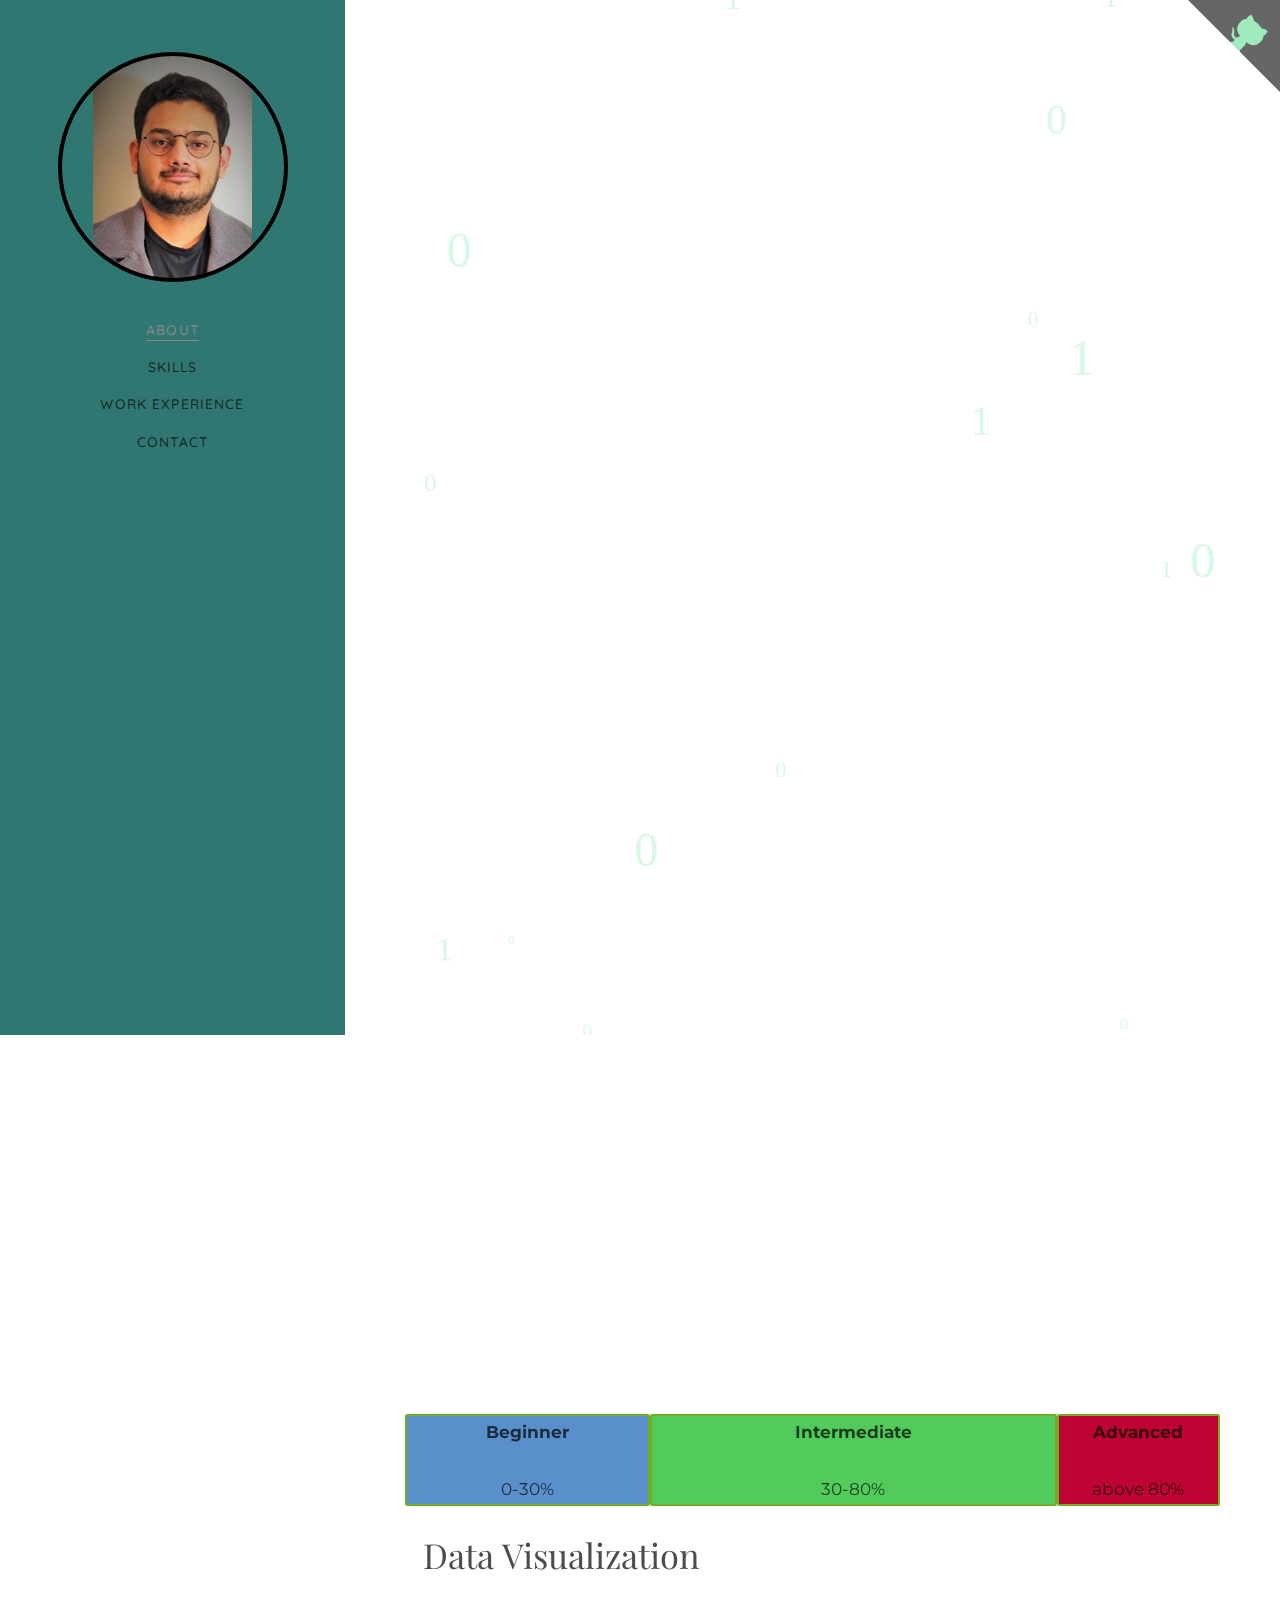
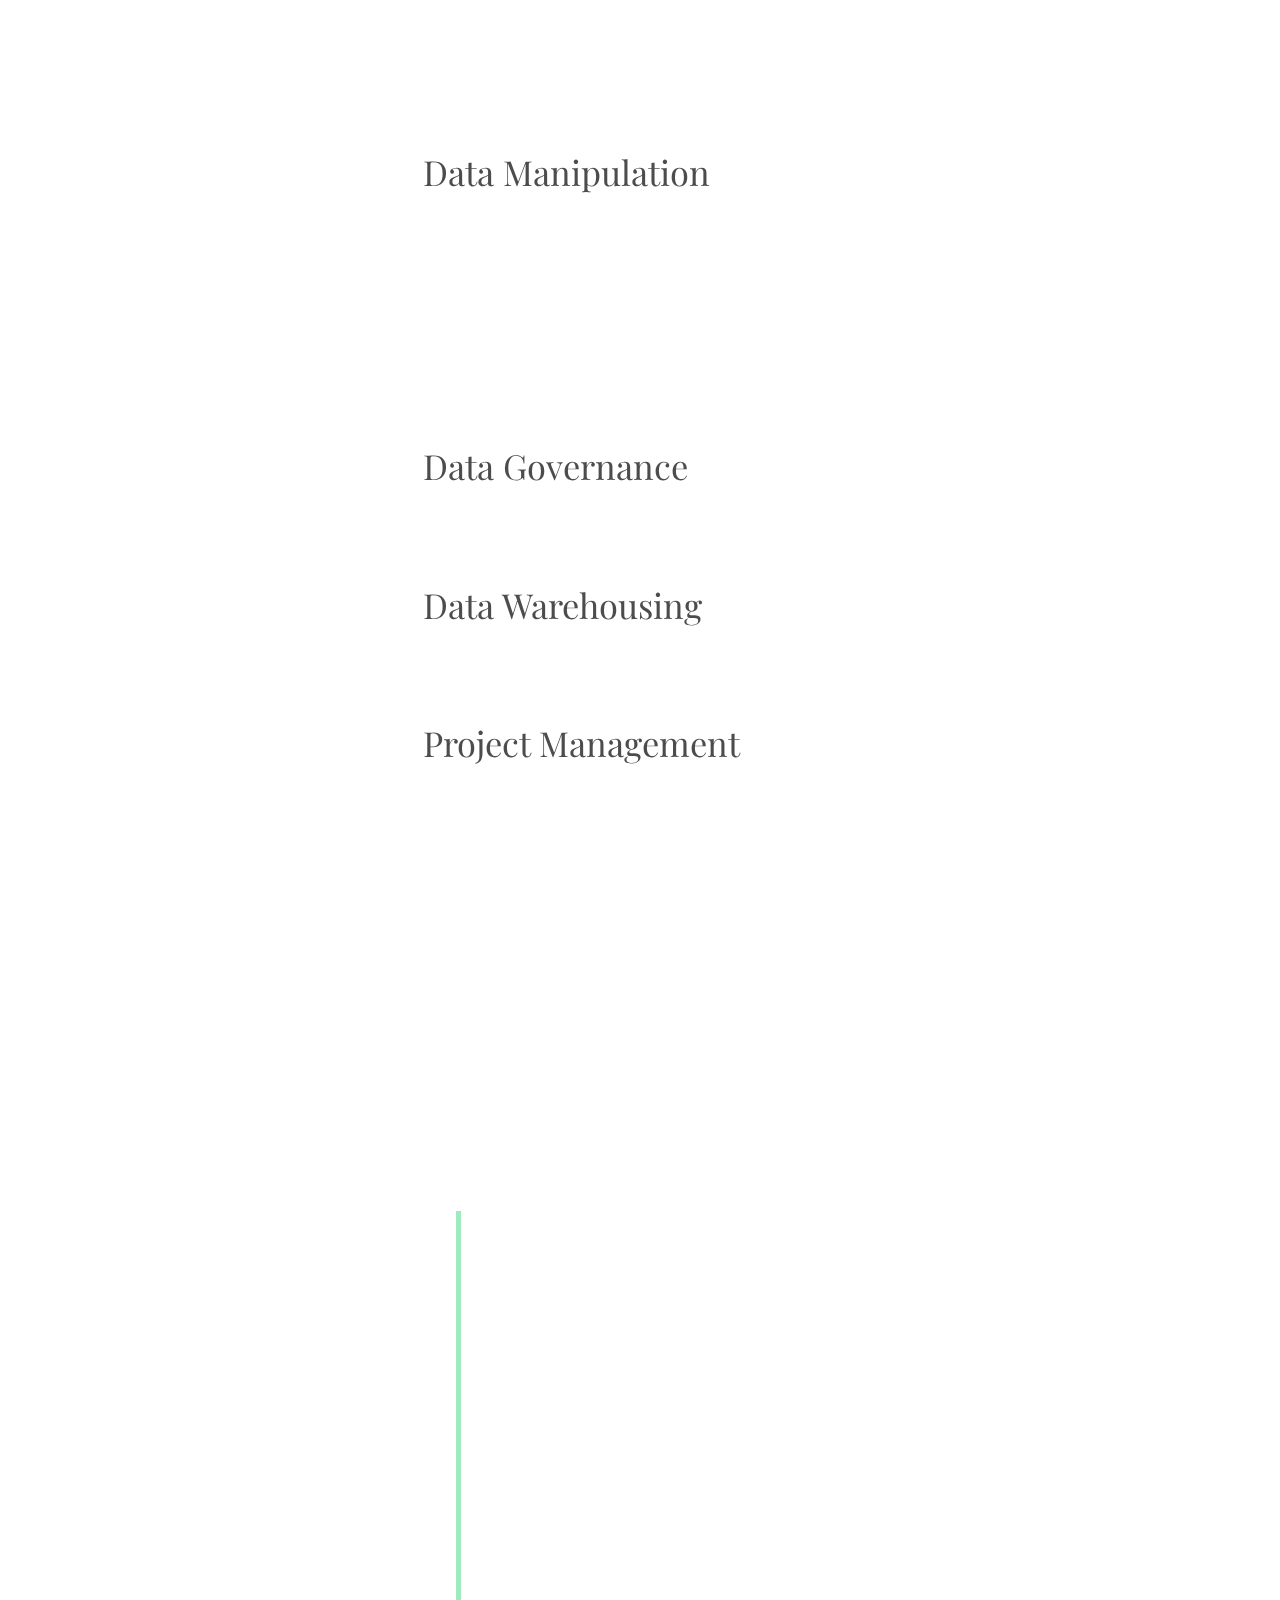
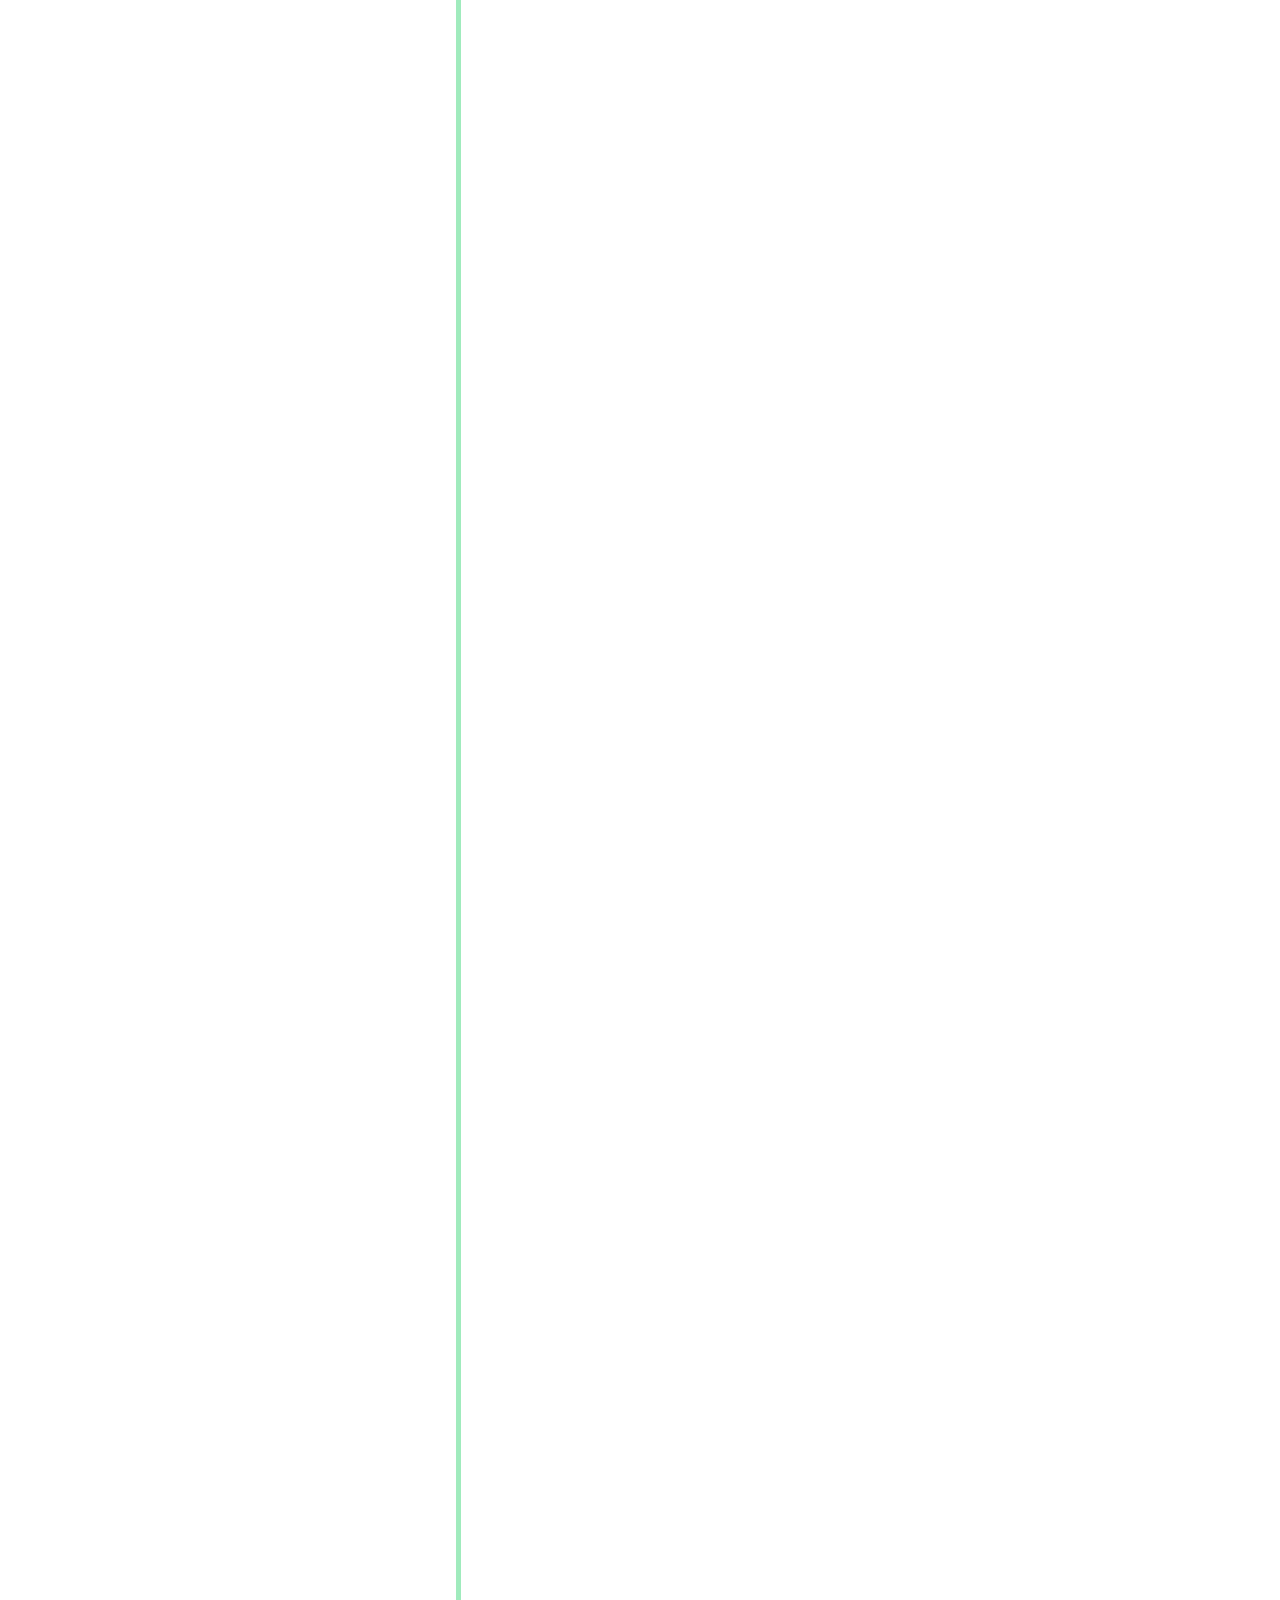
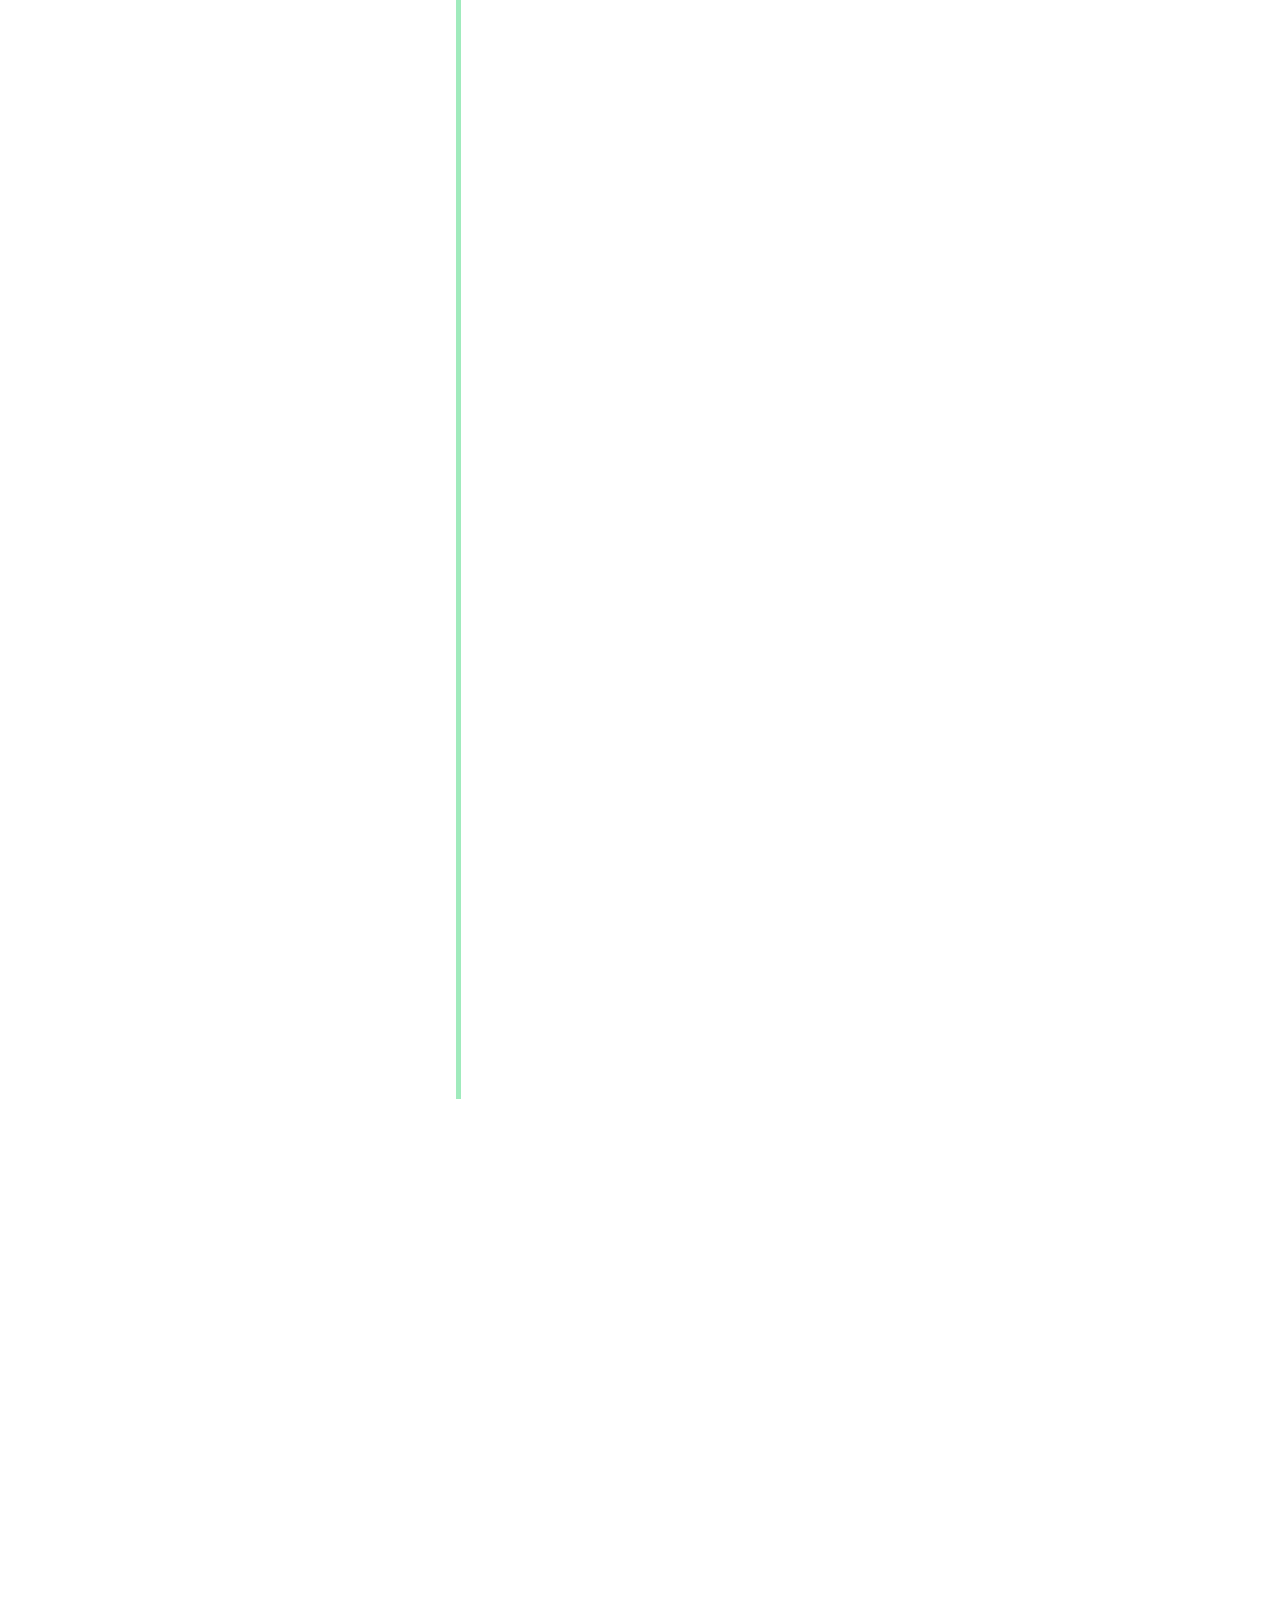
==== commit ca80c6c3: "updated sections" ====
--- a/index.html
+++ b/index.html
@@ -273,13 +273,19 @@
 
                                     <div class="col-md-3 animate-box" data-animate-effect="fadeInRight">
                                        <div class="services color-1 timeline-label">
-                                          <button id="education_button" style="border-color: #A0EBBD"><img src="images/graduation.png" alt="linkedin" height="100%" width="100%" style="background-color: #A0EBBD"><Br>Education</button> 
+                                          <button id="education_button" style="border-color: #A0EBBD"><img src="images/Books.png" alt="linkedin" height="100%" width="100%" style="background-color: #A0EBBD"><Br>Education</button> 
                                        </div>
                                     </div>
 
                                     <div class="col-md-3 animate-box" data-animate-effect="fadeInRight">
                                        <div class="services color-1 timeline-label">
-                                          <button id="certificate_button" style="border-color: #A0EBBD"><img src="images/Achievement.png" alt="linkedin" height="100%" width="100%" style="background-color: #A0EBBD"><Br>Certifications</button> 
+                                          <button id="certificate_button" style="border-color: #A0EBBD"><img src="images/graduation.png" alt="linkedin" height="100%" width="100%" style="background-color: #A0EBBD"><Br>Certifications</button> 
+                                       </div>
+                                    </div>
+
+                                    <div class="col-md-3 animate-box" data-animate-effect="fadeInRight">
+                                       <div class="services color-1 timeline-label">
+                                          <button id="awards_button" style="border-color: #A0EBBD"><img src="images/Achievement.png" alt="linkedin" height="100%" width="100%" style="background-color: #A0EBBD"><Br>Awards</button> 
                                        </div>
                                     </div>
 
@@ -325,6 +331,13 @@
                                           <span class="close">&times;</span>
                                           <h2>Certifications</h2>
                                           <hr>
+                                          <li><strong style="color:#9FE2BF"><a href="https://www.credly.com/badges/57bbd901-cbee-4587-b459-1502ee1a48a5"
+                                             target="_blank" style="color:dimgray">Certified Data Management Professional –
+                                             <span style="color:#9FE2BF">DAMA International
+                                             </span></a></strong>
+                                             <div >
+                                                <embed type="application/pdf" src="docs/CDMP Certification - Associate • Trushil Patel • DAMA CDMP Certification.pdf#toolbar=0" width="100%" height="550px">
+                                                </div>
                                           <li><strong style="color:#9FE2BF"><a href="https://www.credly.com/badges/57bbd901-cbee-4587-b459-1502ee1a48a5"
                                                    target="_blank" style="color:dimgray">Microsoft Certified: Data Analyst Associate –
                                                    <span style="color:#9FE2BF">Microsoft
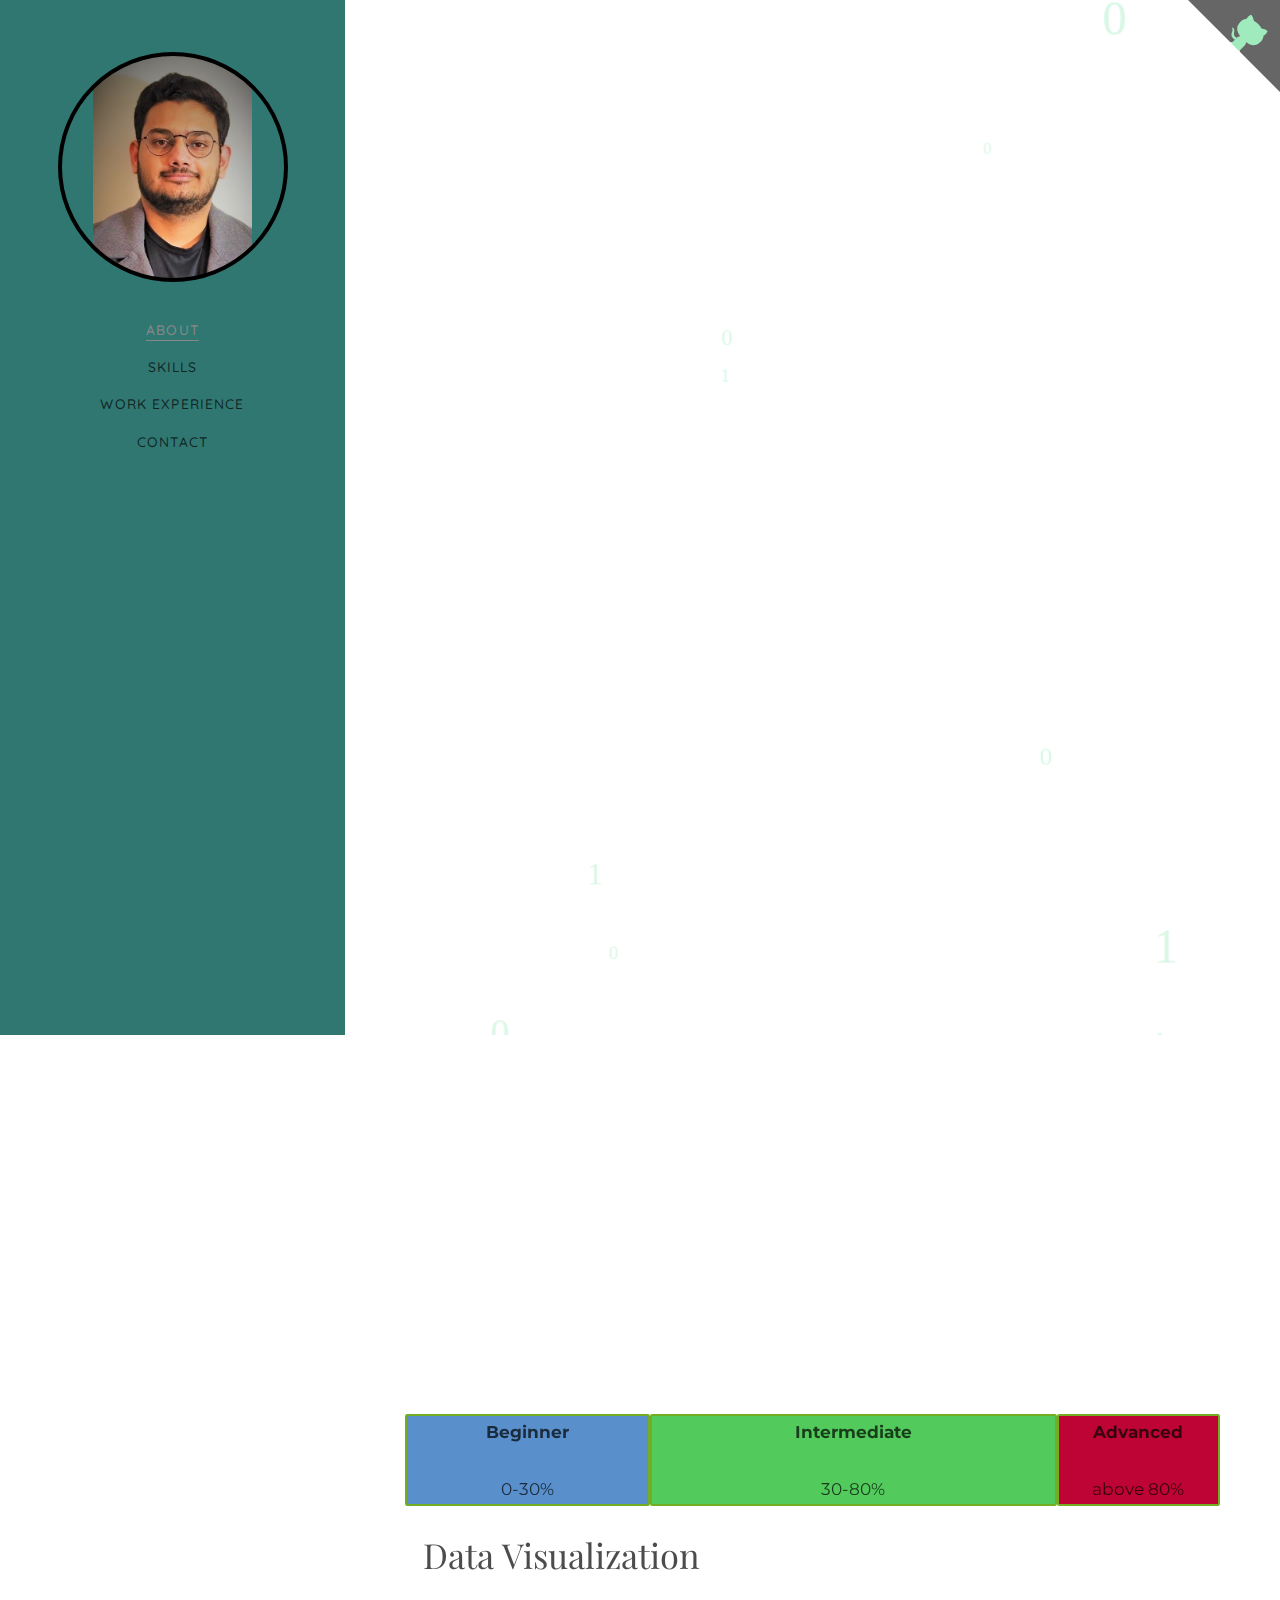
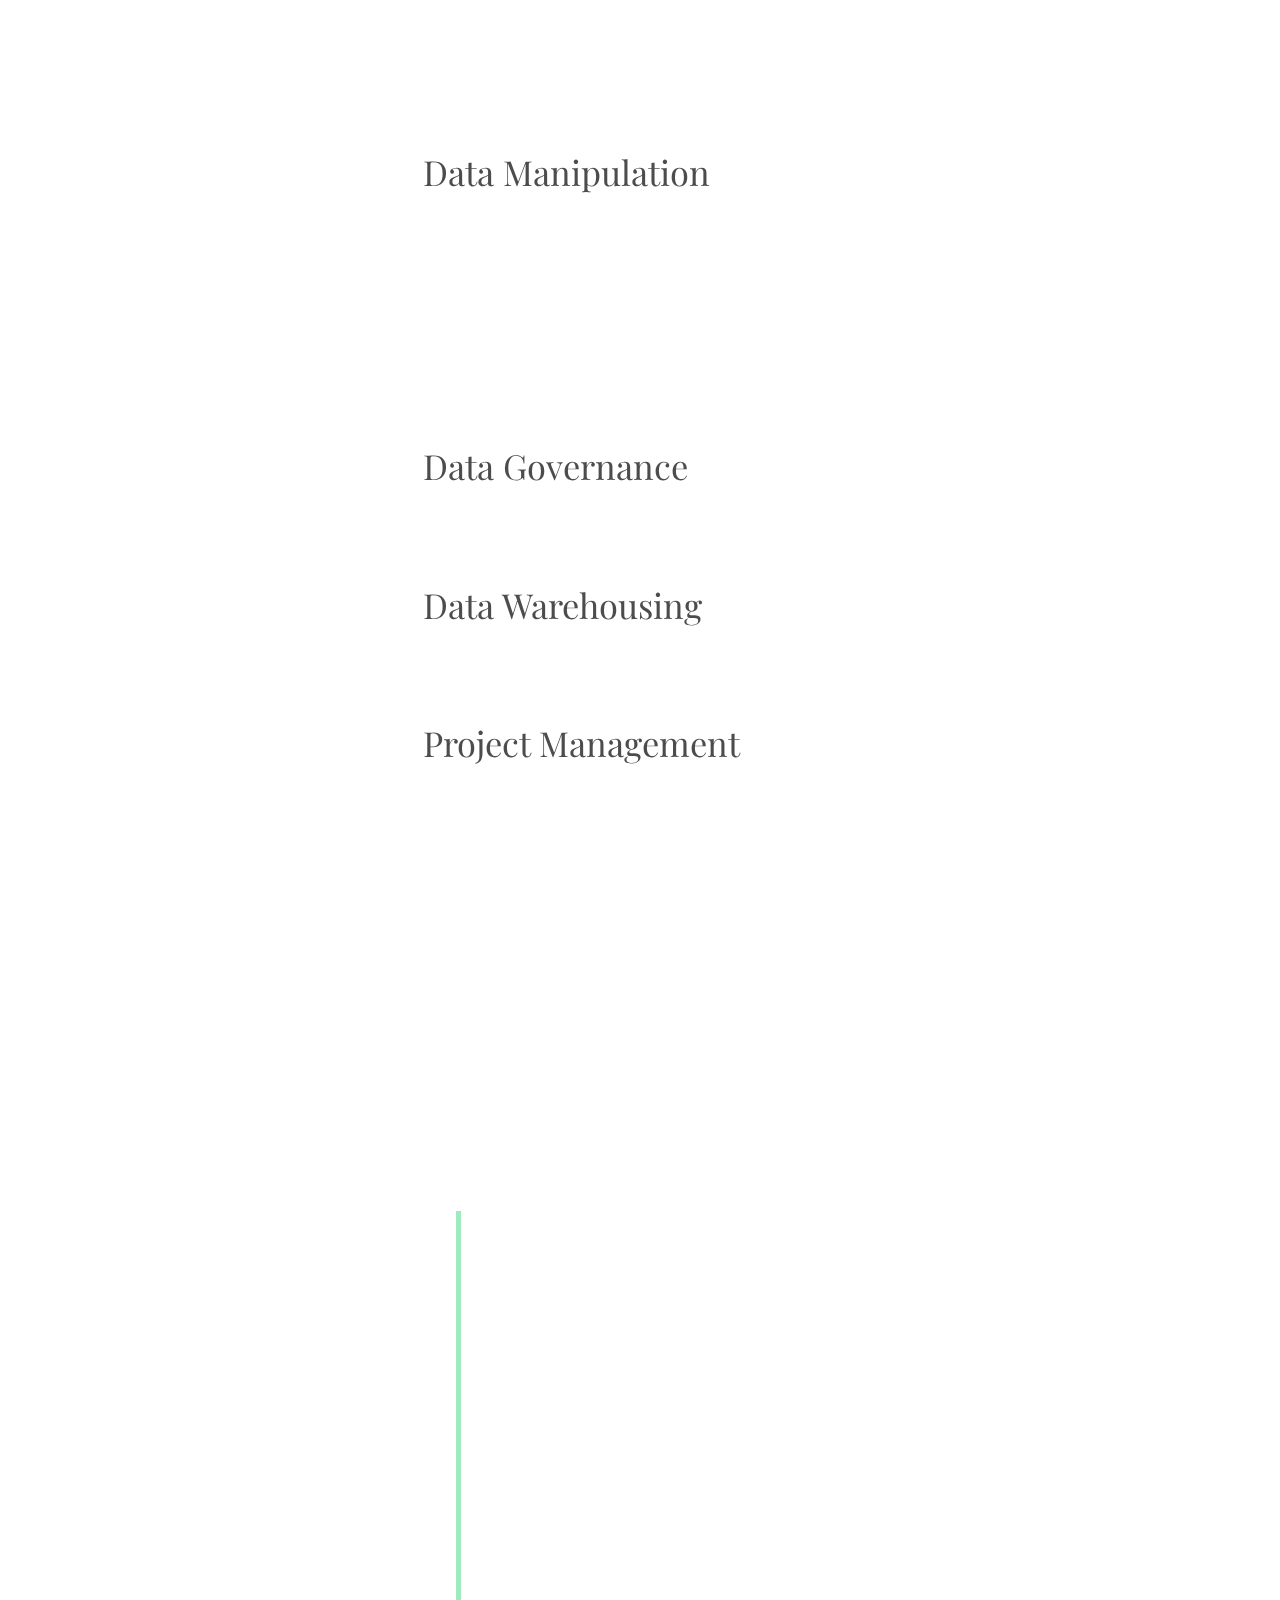
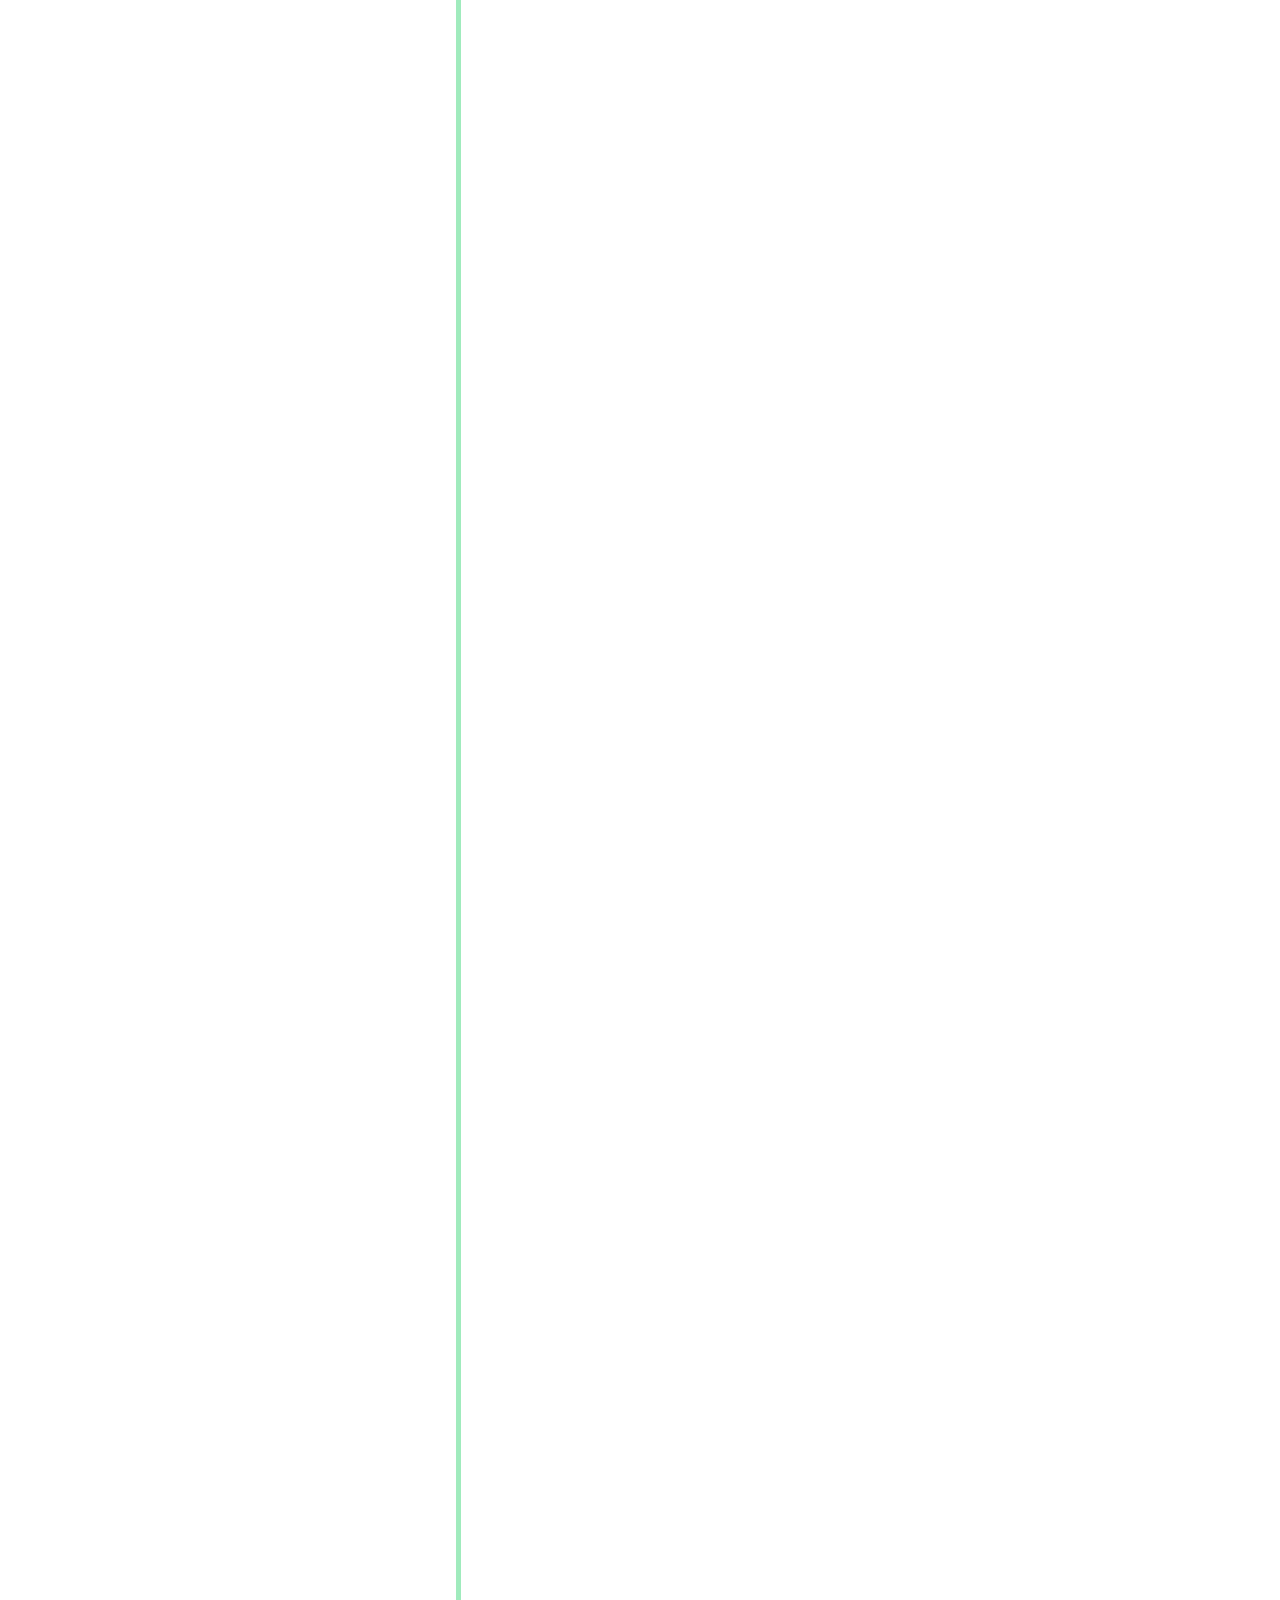
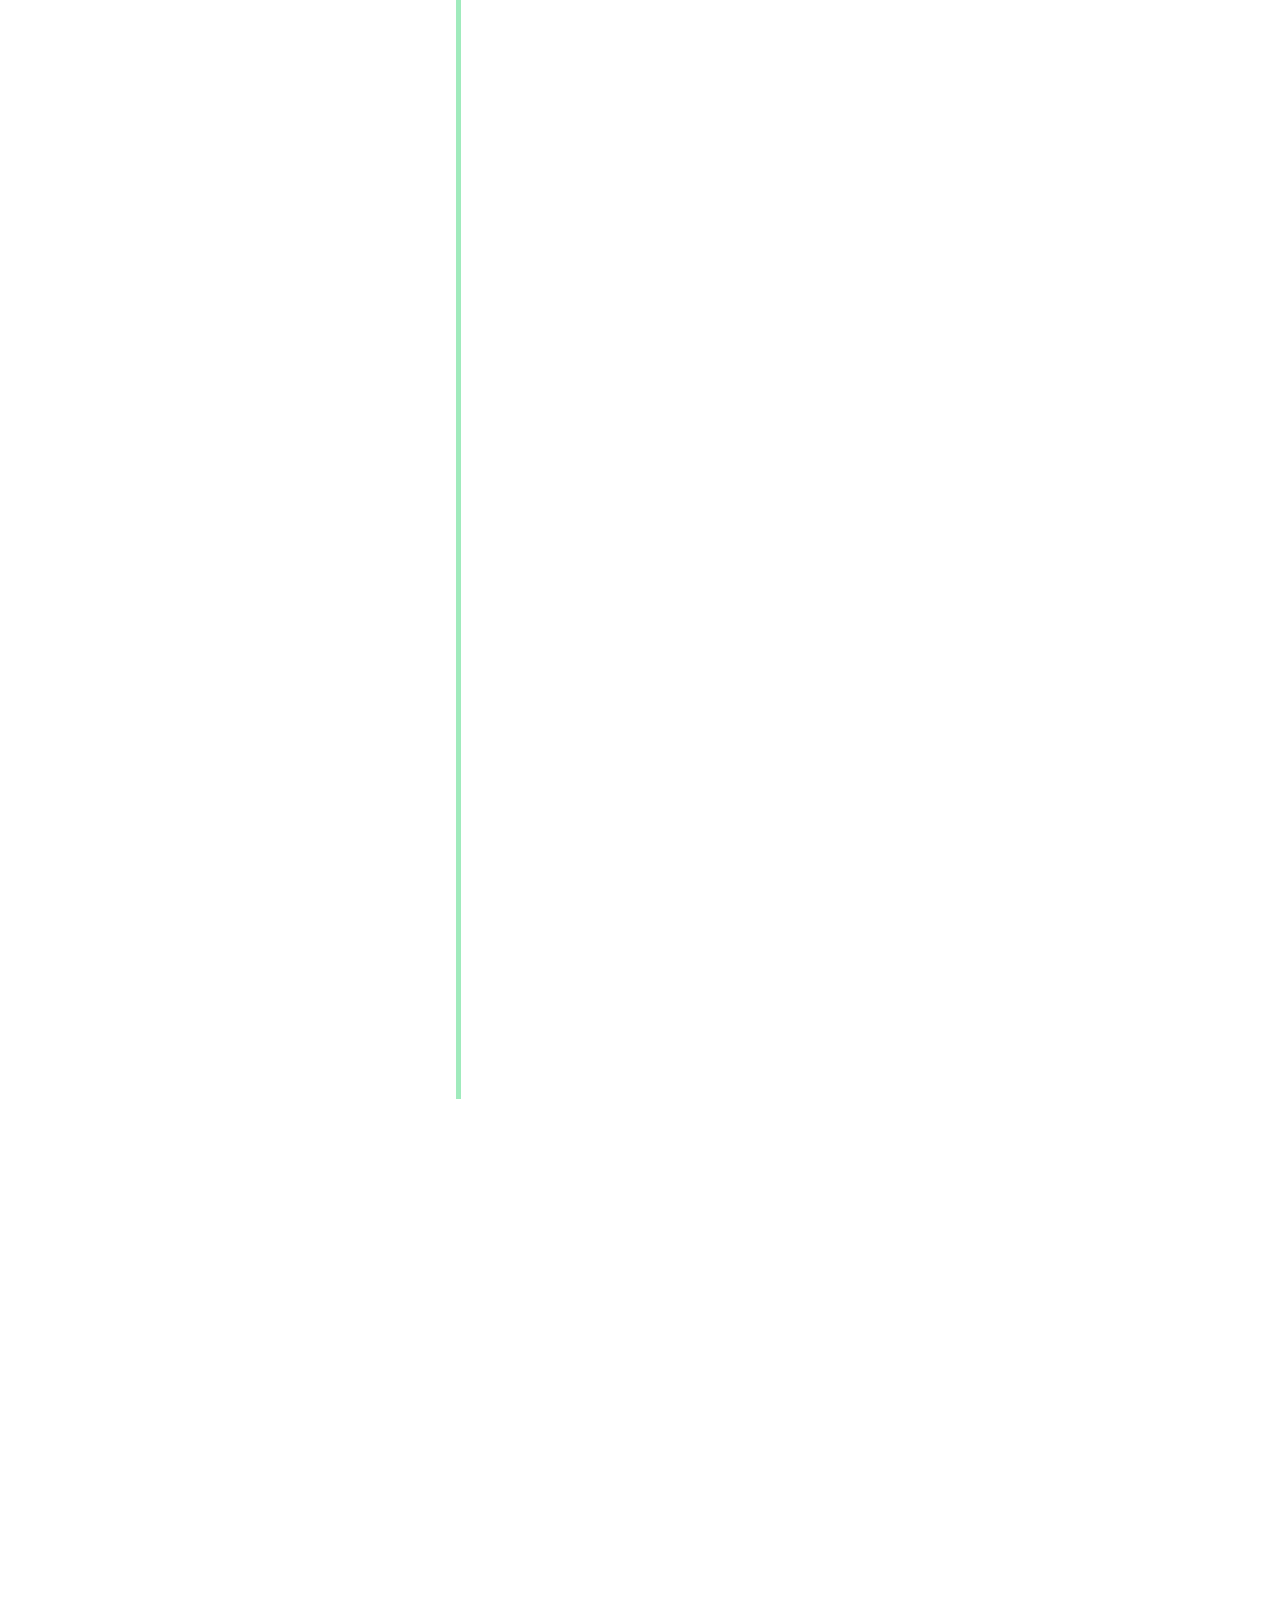
==== commit d873d5dc: "added awards blocks" ====
--- a/index.html
+++ b/index.html
@@ -298,15 +298,7 @@
                                           <span class="close">&times;</span>
                                           <h2>Education</h2>
                                           <hr>
-                                          <!--
-                                          <iframe src="/docs/Msc.pdf" style="width:100%;height:100%;"></iframe>
-
-                                          <div>
-                                             <object data="/docs/Msc.pdf" type="application/pdf">
-                                                 alt : <a href="test.pdf">test.pdf</a>
-                                             </object>
-                                         </div>
-                                         -->
+               
                                           <li><strong style="color:#9FE2BF"><a href="https://www.uregina.ca/"
                                                    target="_blank" style="color:dimgray">Master's degree, Computer Science –
                                                    <span style="color:#9FE2BF">University of Regina
@@ -318,7 +310,6 @@
                                                    href="https://www.charusat.ac.in/" target="_blank"
                                                    style="color:dimgray">Bachelor's degree, Computer Engineering –
                                                    <span style="color:#9FE2BF">Charotar University of Science and Technology</span></a></strong>
-                                          
                                           
                                        </div>
                                     
@@ -378,7 +369,33 @@
                                     
                                     </div>
 
+                                    <div id="awards_modal" class="modal">
+
+                                       <!-- Modal content -->
+                                       <div class="modal-content">
+
+                                          <span class="close">&times;</span>
+                                          <h2>Awards</h2>
+                                          <hr>
+               
+                                          <li><strong style="color:#9FE2BF"><a href="https://www.uregina.ca/"
+                                                   target="_blank" style="color:dimgray">
+                                                   Deputy Minister Award - Trailblazer Award 2023 –
+                                                   <span style="color:#9FE2BF">Ministry of Energy and Resources
+                                                   </span></a></strong>
+                                                   <div >
+                                                   <embed type="application/pdf" src="docs/DM_Traiblazer_ Award.pdf#toolbar=0" width="100%" height="550px">
+                                                   </div>
+                                          <li><strong style="color:#9FE2BF"><a
+                                                   href="https://www.charusat.ac.in/" target="_blank"
+                                                   style="color:dimgray">Deputy Minister Award - Trailblazer Award 2023 –
+                                                   <span style="color:#9FE2BF">Ministry of Energy and Resources</span></a></strong>
+                                                   <div >
+                                                      <embed type="application/pdf" src="docs/DM_Award_Nomination_Letter.pdf#toolbar=0" width="100%" height="550px">
+                                                   </div>
+                                       </div>
                                     
+                                    </div>
                                     
                         </div>
                      </div>
@@ -912,14 +929,17 @@
       // Get the modal
       var certificate_modal = document.getElementById("certificate_modal");
       var education_modal = document.getElementById("education_modal");
+      var awards_modal = document.getElementById("awards_modal");
       
       // Get the button that opens the modal
       var certificate_button = document.getElementById("certificate_button");
       var education_button = document.getElementById("education_button");
+      var awards_button = document.getElementById("awards_button");
 
       // Get the <span> element that closes the modal
          var education_close_span = document.getElementsByClassName("close")[0];
          var certificate_close_span = document.getElementsByClassName("close")[1];
+         var awards_close_span = document.getElementsByClassName("close")[2];
       
       
       // When the user clicks the button, open the modal 
@@ -931,6 +951,10 @@
          education_modal.style.display = "block";
       }
 
+      awards_button.onclick = function() {
+         awards_modal.style.display = "block";
+      }
+
       // When the user clicks on <span> (x), close the modal
       certificate_close_span.onclick = function() {
          certificate_modal.style.display = "none"; 
@@ -940,6 +964,10 @@
          education_modal.style.display = "none";
       }
       
+      awards_close_span.onclick = function() {
+         awards_modal.style.display = "none";
+      }
+
       // When the user clicks anywhere outside of the modal, close it
       window.onclick = function(event) {
         if (event.target == certificate_modal) {
@@ -948,6 +976,9 @@
         if (event.target == education_modal) {
          education_modal.style.display = "none";
         }
+        if (event.target == awards_modal) {
+         awards_modal.style.display = "none";
+        }
       }
       </script>
 </body>
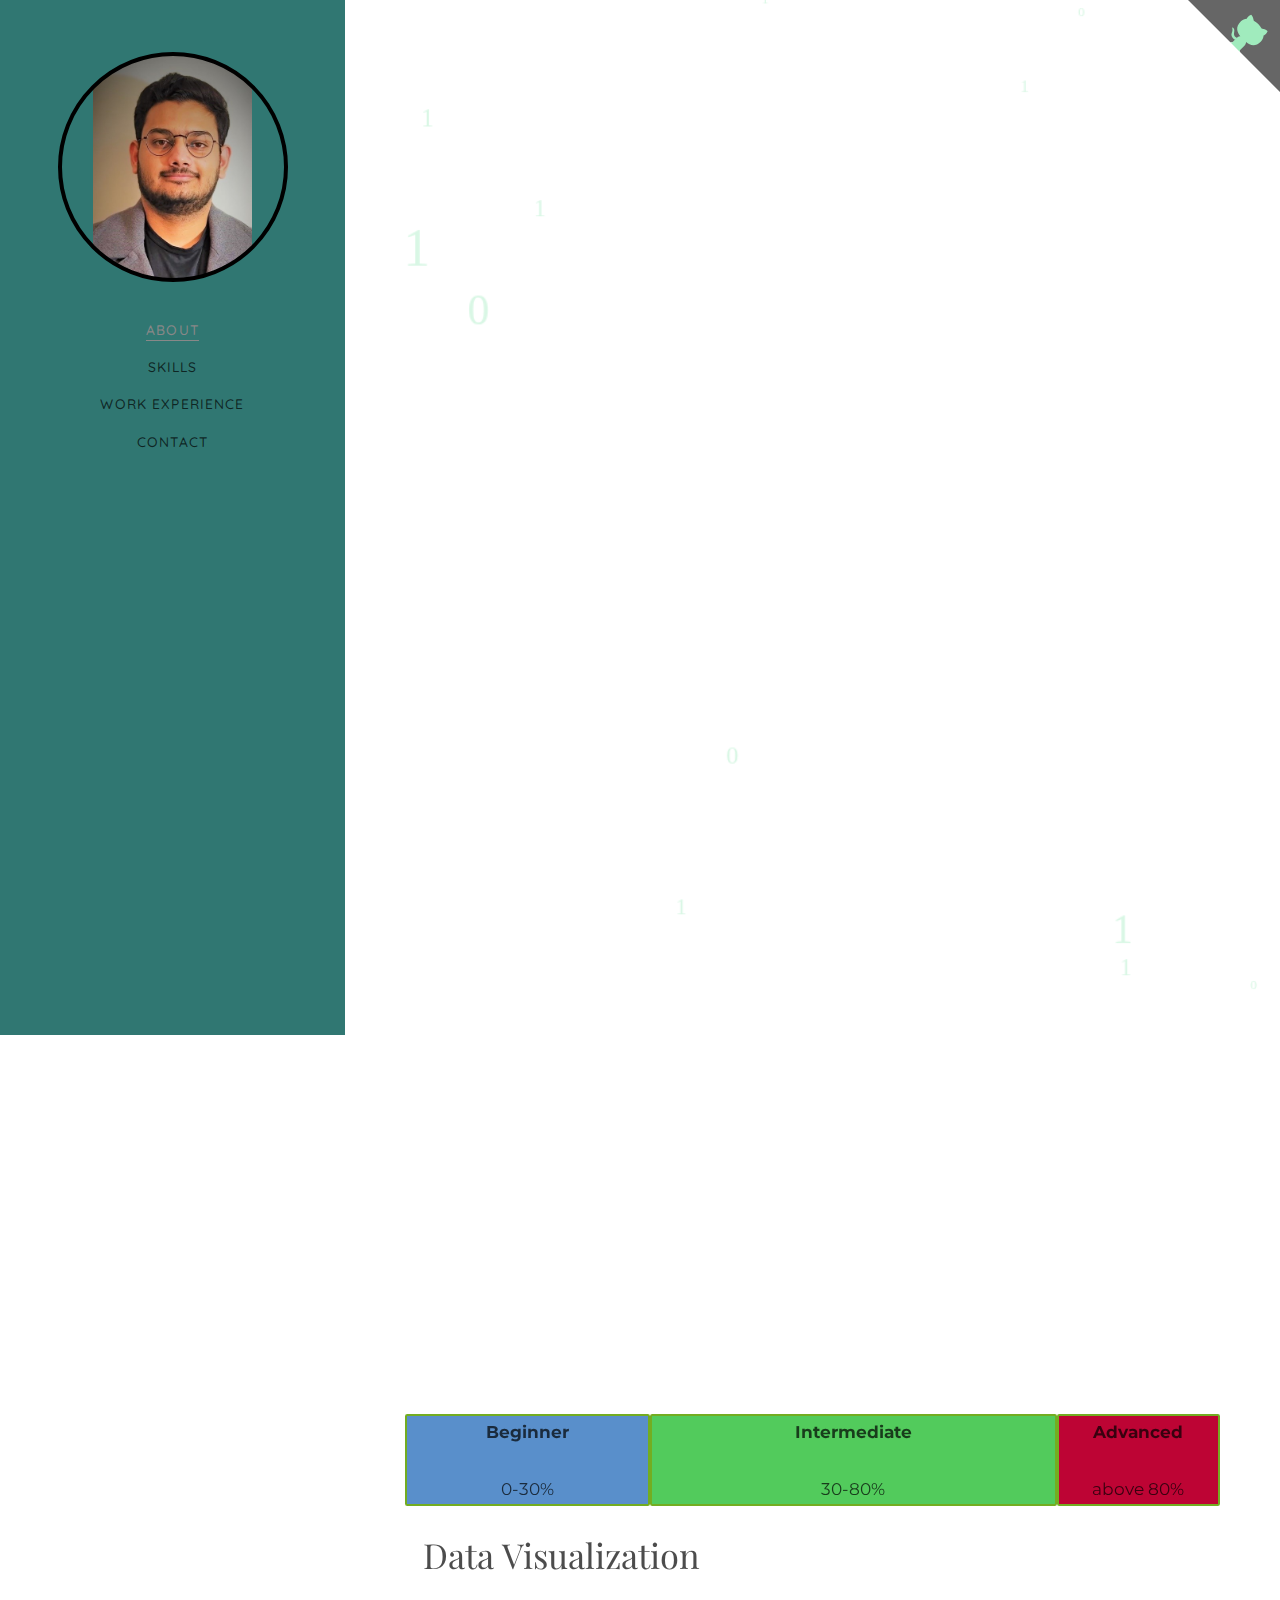
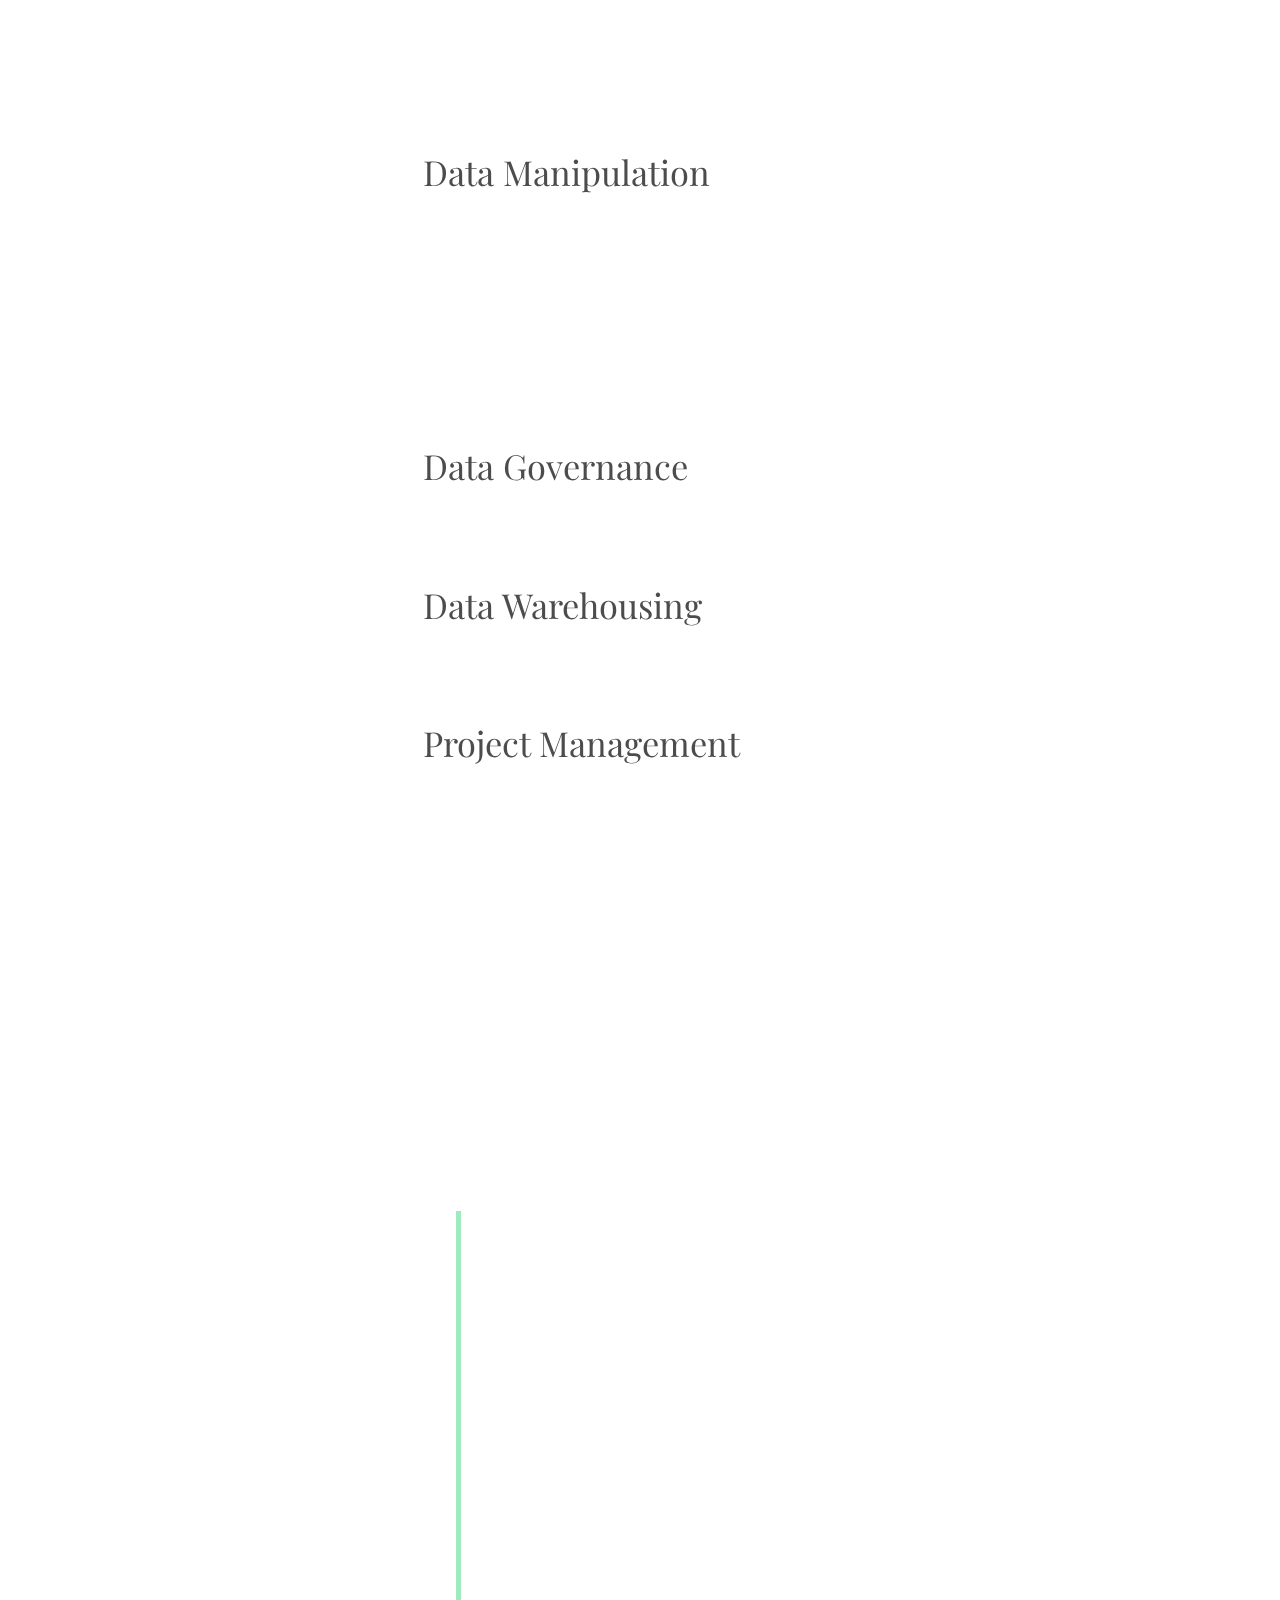
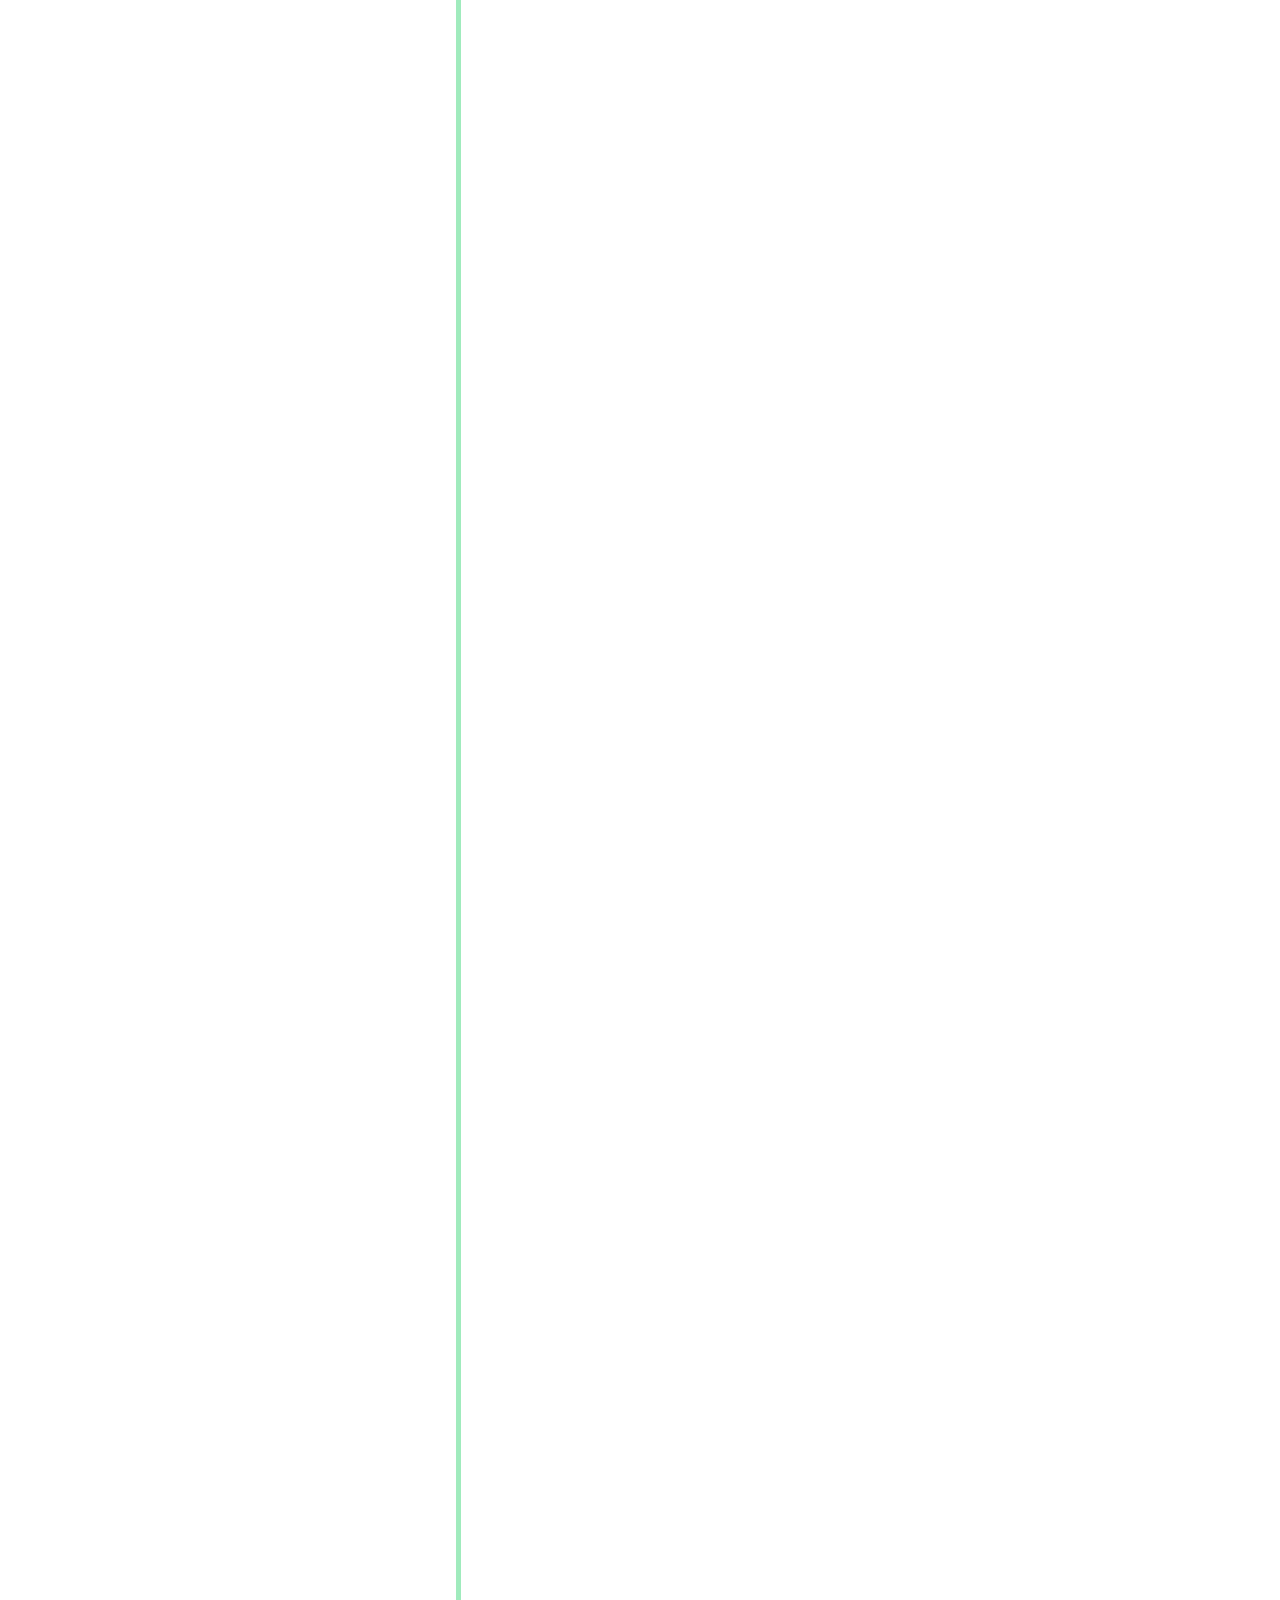
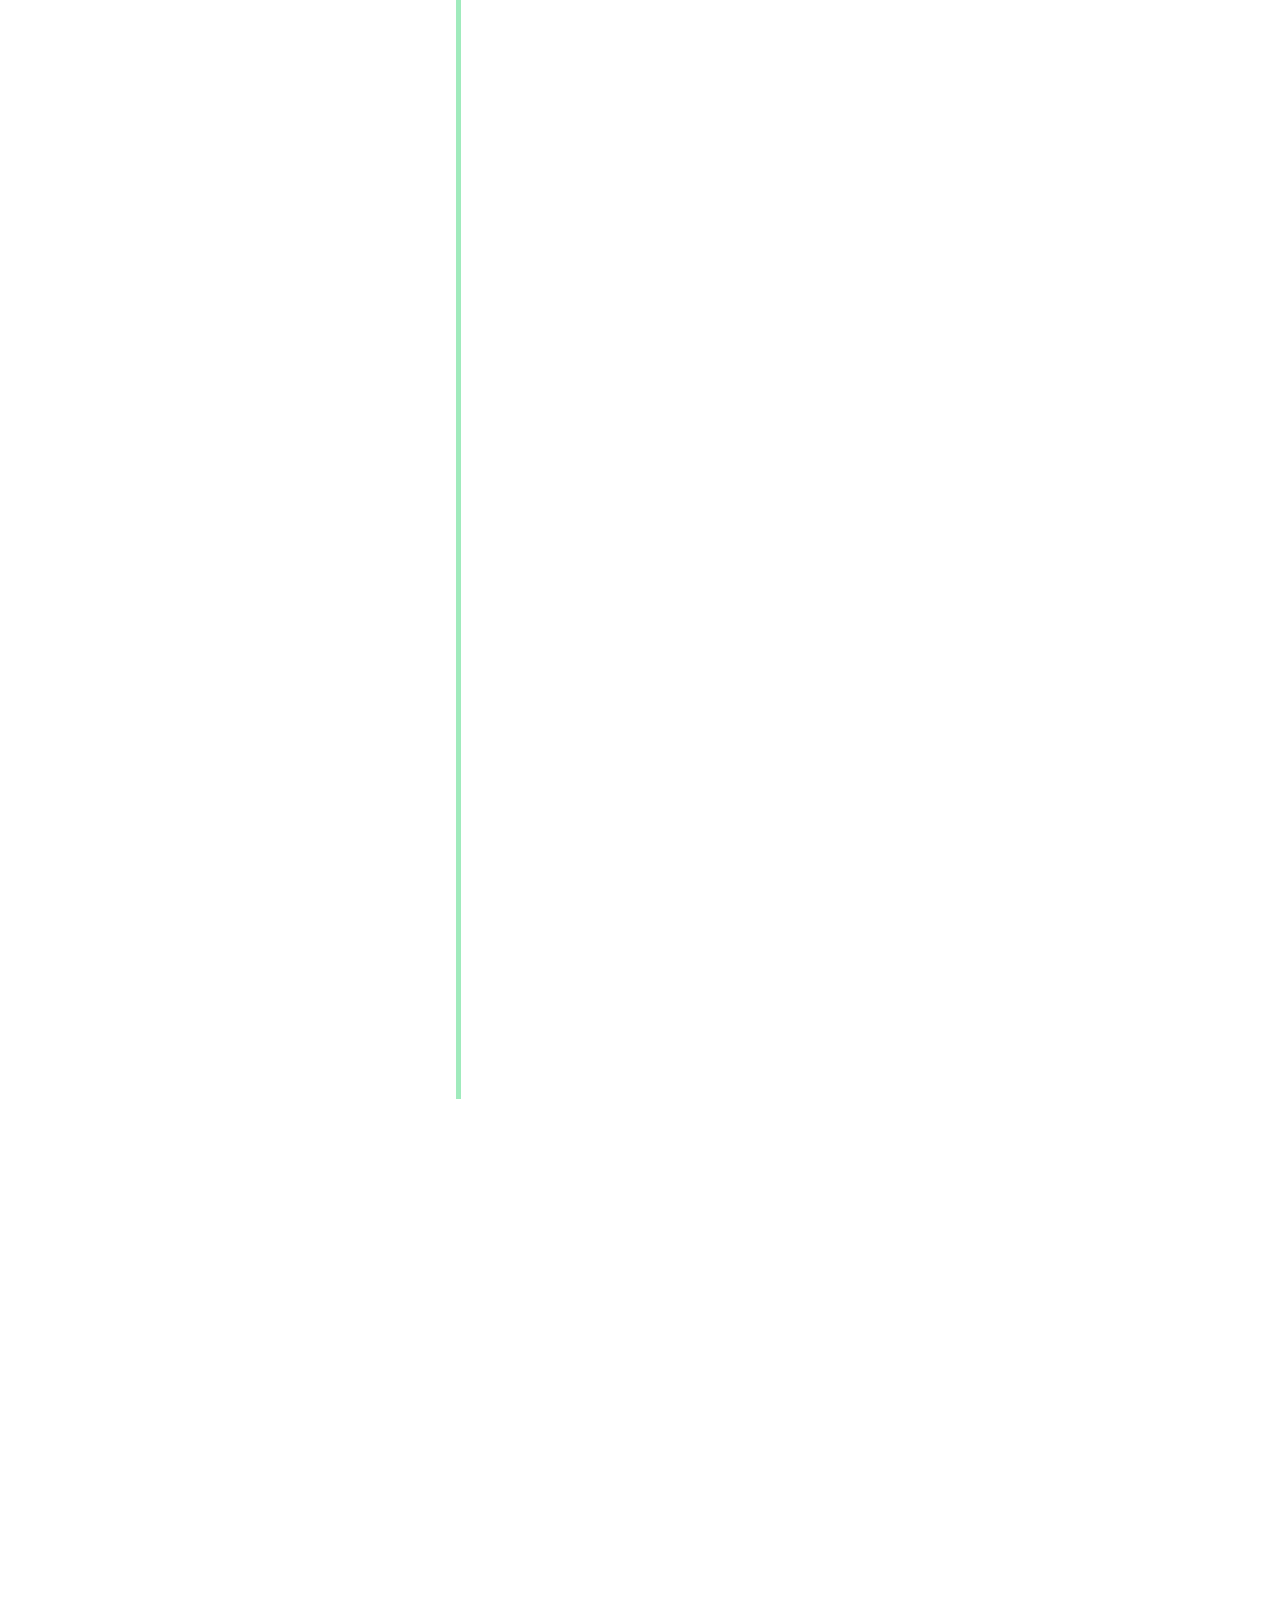
==== commit 30e57a95: "edited index" ====
--- a/index.html
+++ b/index.html
@@ -181,7 +181,7 @@
                               <div class="about-desc">
                                  </br>
                                  <h1> <strong>Trushil Patel</strong> </h1>
-                                 <p> <strong>M. Sc. (Comp) | B. Tech. (Comp)</strong> </p>
+                                 <p> <strong>CDMP | M. Sc. (Comp) | B. Tech. (Comp)</strong> </p>
                                  <strong>
                                     <p>
                                        Senior Business Intelligence & Reporting Specialist <br>
@@ -388,9 +388,9 @@
                                                    </div>
                                           <li><strong style="color:#9FE2BF"><a
                                                    href="https://www.charusat.ac.in/" target="_blank"
-                                                   style="color:dimgray">Deputy Minister Award - Trailblazer Award 2023 –
+                                                   style="color:dimgray">Deputy Minister Award - Trailblazer Award Nomination 2024 –
                                                    <span style="color:#9FE2BF">Ministry of Energy and Resources</span></a></strong>
-                                                   <div >
+                                                   <div>
                                                       <embed type="application/pdf" src="docs/DM_Award_Nomination_Letter.pdf#toolbar=0" width="100%" height="550px">
                                                    </div>
                                        </div>
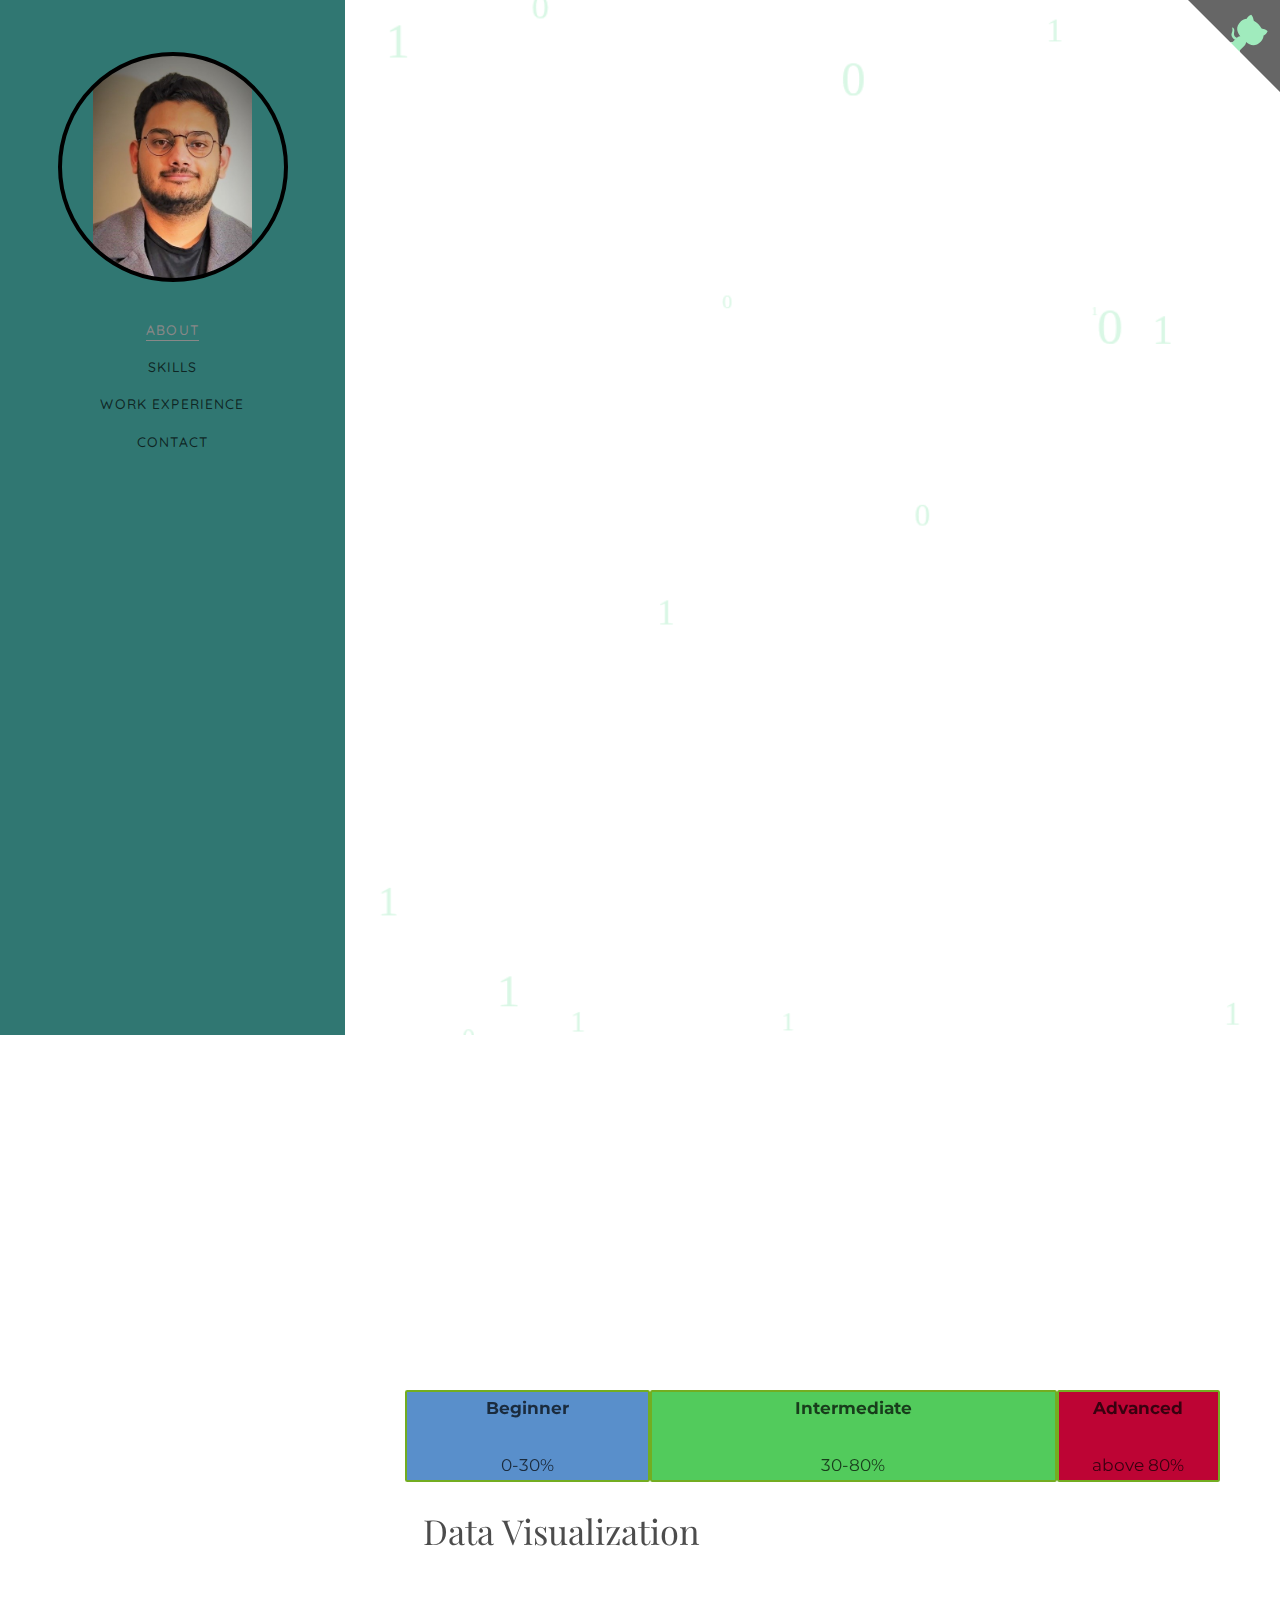
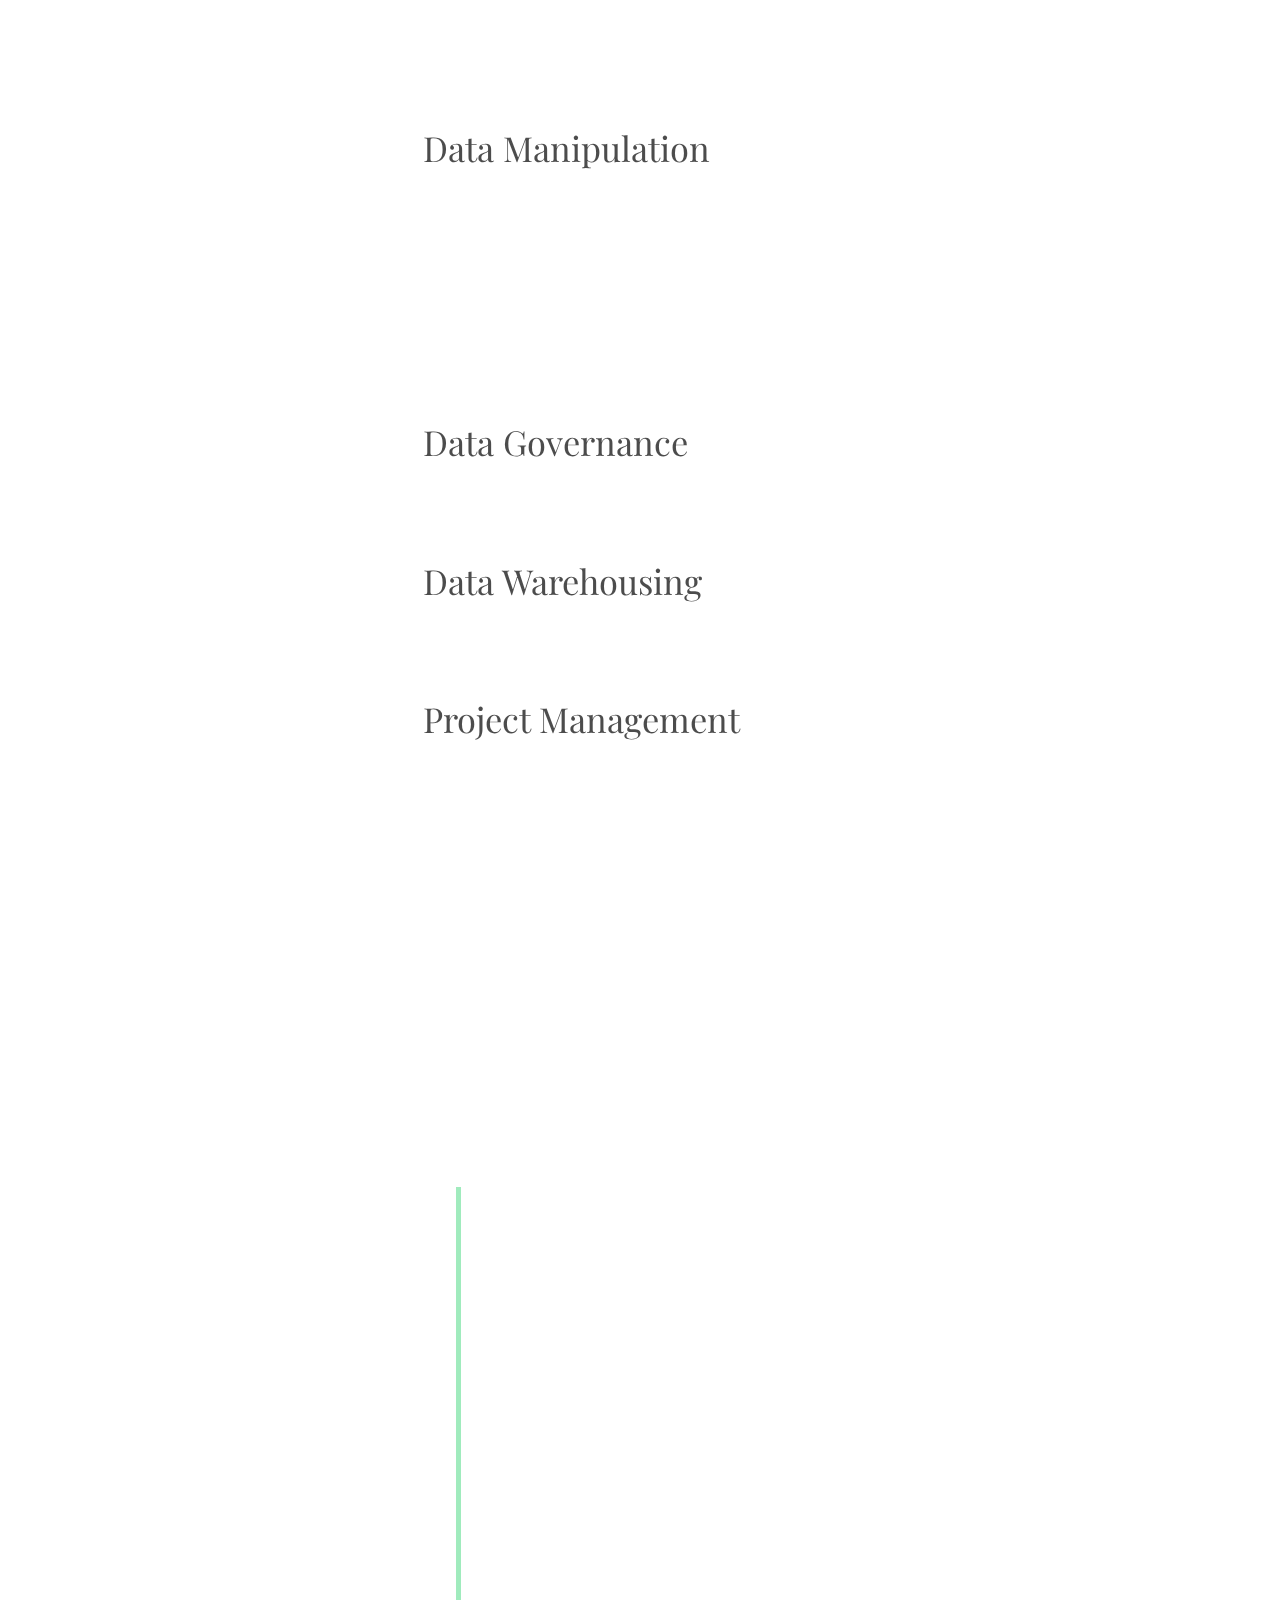
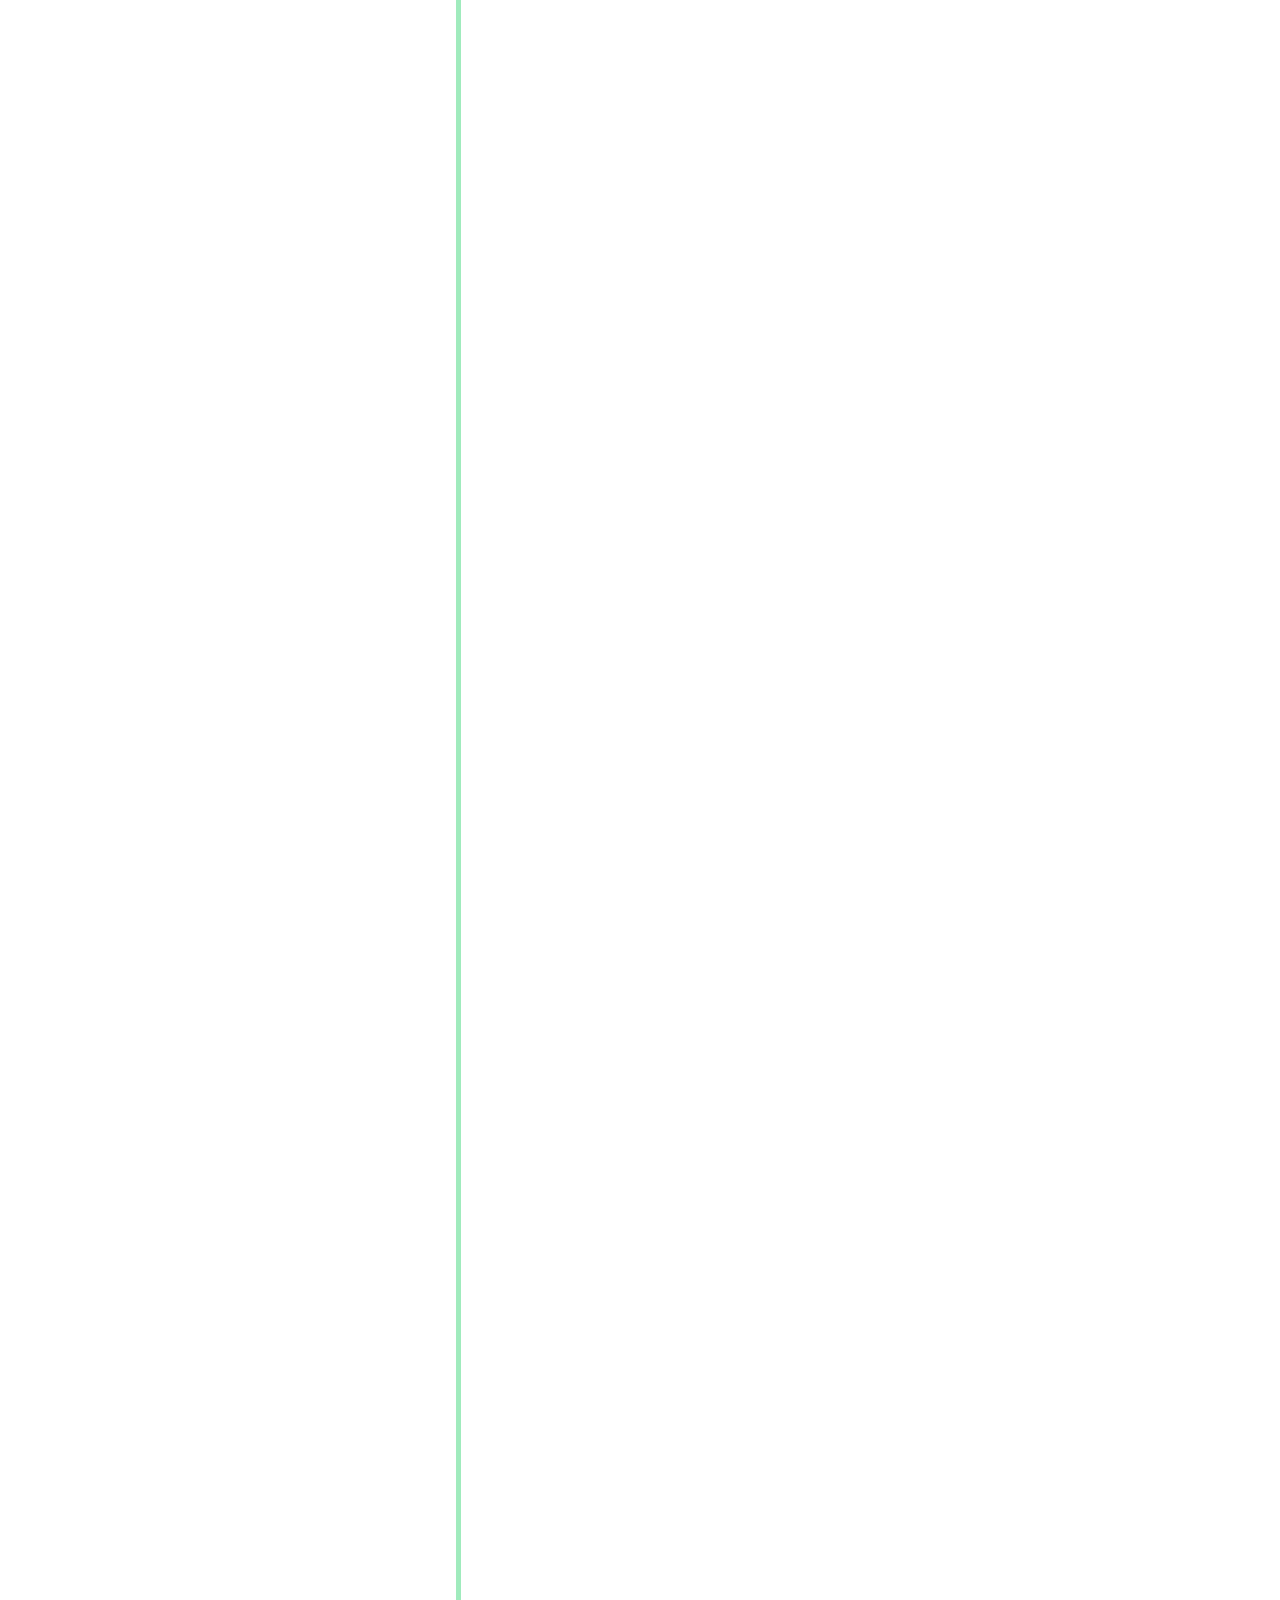
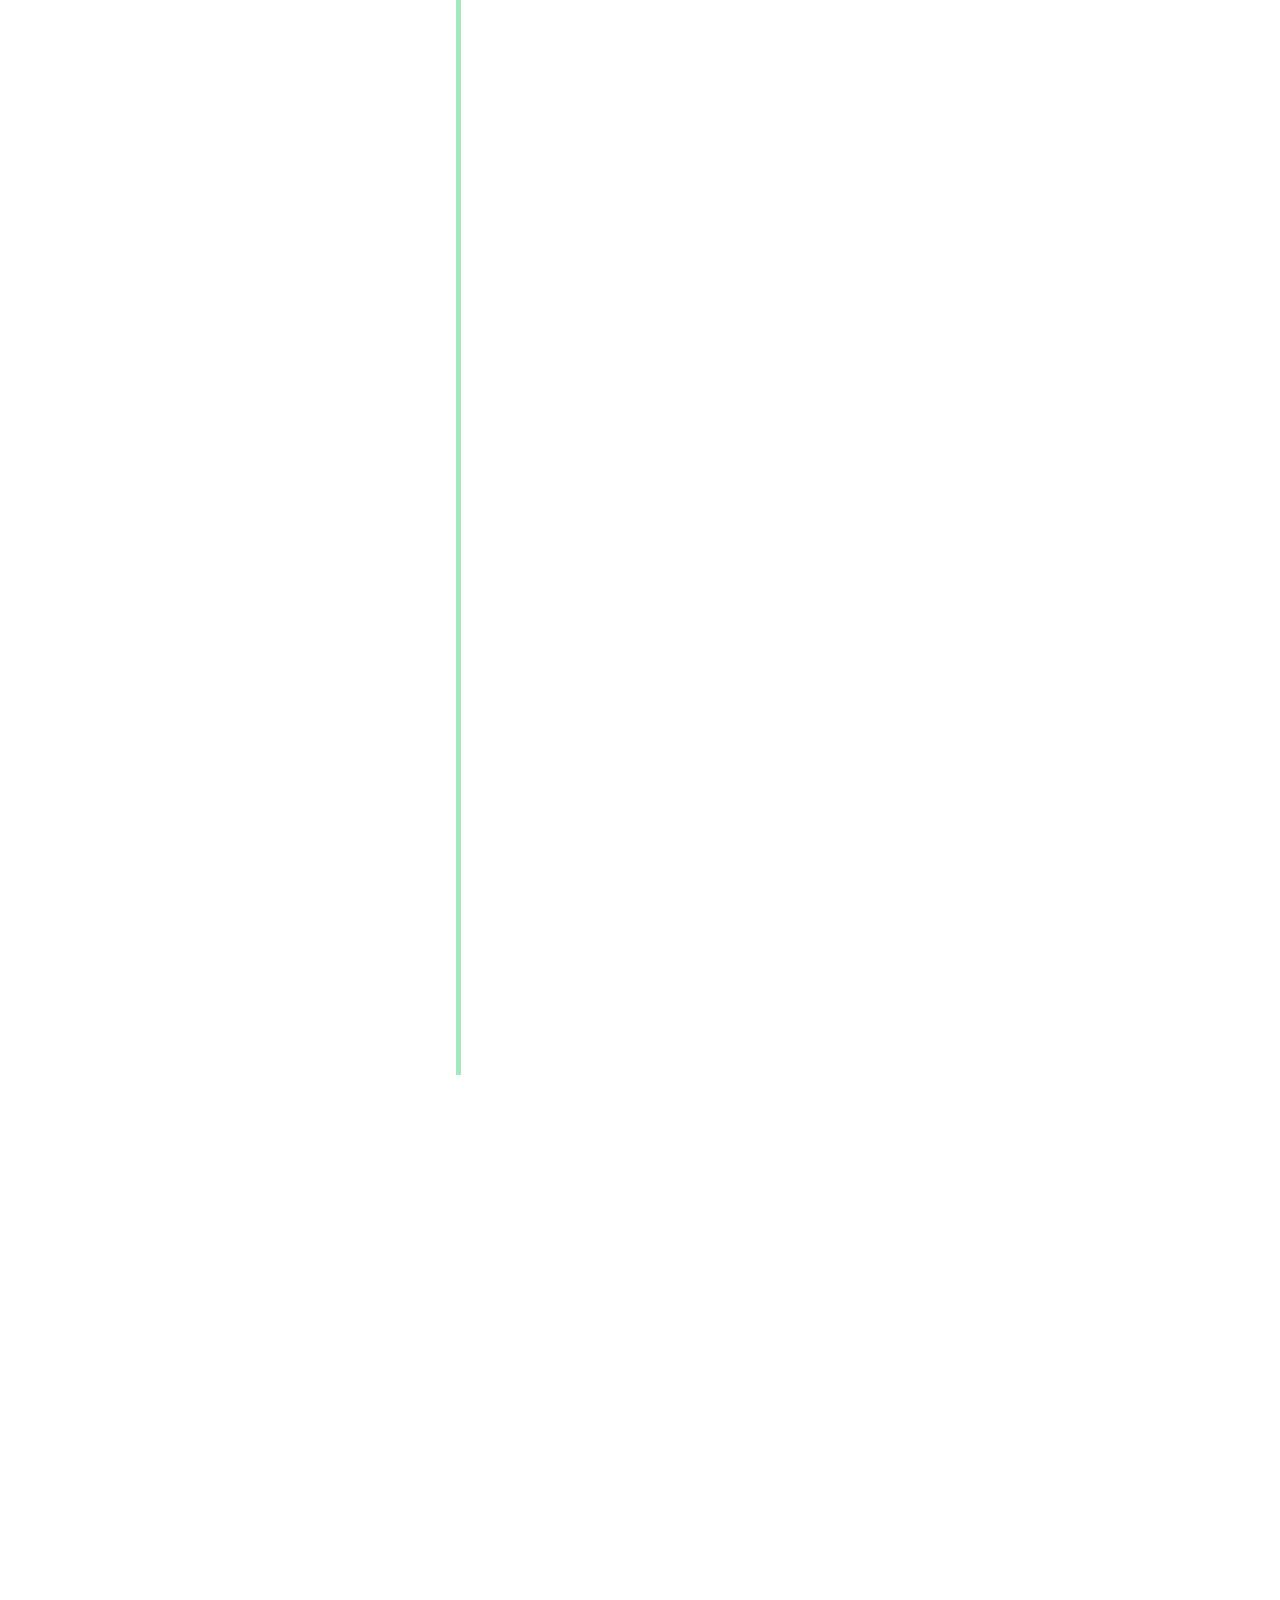
==== commit 19e02b14: "added Fabric certificate" ====
--- a/index.html
+++ b/index.html
@@ -322,27 +322,38 @@
                                           <span class="close">&times;</span>
                                           <h2>Certifications</h2>
                                           <hr>
-                                          <li><strong style="color:#9FE2BF"><a href="https://www.credly.com/badges/57bbd901-cbee-4587-b459-1502ee1a48a5"
-                                             target="_blank" style="color:dimgray">Certified Data Management Professional –
-                                             <span style="color:#9FE2BF">DAMA International
-                                             </span></a></strong>
-                                             <div >
-                                                <embed type="application/pdf" src="docs/CDMP Certification - Associate • Trushil Patel • DAMA CDMP Certification.pdf#toolbar=0" width="100%" height="550px">
+                                          
+                                             <li><strong style="color:#9FE2BF"><a href="https://learn.microsoft.com/en-us/users/trushilpatel-0364/credentials/d35398a30a9b82d5?ref=https%3A%2F%2Fwww.linkedin.com%2F"
+                                                target="_blank" style="color:dimgray">Microsoft Certified Fabric Analytics Engineer Associate –
+                                                <span style="color:#9FE2BF">Microsoft
+                                                </span></a></strong>
+                                                <div >
+                                                   <embed type="application/pdf" src="docs/Microsoft Certified Fabric Analytics Engineer.pdf#toolbar=0" width="100%" height="550px">
                                                 </div>
-                                          <li><strong style="color:#9FE2BF"><a href="https://www.credly.com/badges/57bbd901-cbee-4587-b459-1502ee1a48a5"
+                                             
+                                             <li><strong style="color:#9FE2BF"><a href="https://www.credly.com/badges/57bbd901-cbee-4587-b459-1502ee1a48a5"
+                                                   target="_blank" style="color:dimgray">Certified Data Management Professional –
+                                                   <span style="color:#9FE2BF">DAMA International
+                                                   </span></a></strong>
+                                                <div >
+                                                      <embed type="application/pdf" src="docs/CDMP Certification - Associate • Trushil Patel • DAMA CDMP Certification.pdf#toolbar=0" width="100%" height="550px">
+                                                </div>
+
+                                             <li><strong style="color:#9FE2BF"><a href="https://www.credly.com/badges/57bbd901-cbee-4587-b459-1502ee1a48a5"
                                                    target="_blank" style="color:dimgray">Microsoft Certified: Data Analyst Associate –
                                                    <span style="color:#9FE2BF">Microsoft
                                                    </span></a></strong>
                                                    <div >
                                                       <embed type="application/pdf" src="docs/Microsoft_Certified_Professional_Certificate_0.pdf#toolbar=0" width="100%" height="550px">
-                                                      </div>
-                                          <li><strong style="color:#9FE2BF"><a href="https://www.credly.com/badges/57bbd901-cbee-4587-b459-1502ee1a48a5"
+                                                   </div>
+
+                                             <li><strong style="color:#9FE2BF"><a href="https://www.credly.com/badges/57bbd901-cbee-4587-b459-1502ee1a48a5"
                                                    target="_blank" style="color:dimgray">Microsoft Certified: Power BI Data Analyst Associate –
                                                    <span style="color:#9FE2BF">Microsoft
                                                    </span></a></strong>
                                                    <div >
                                                       <embed type="application/pdf" src="docs/Microsoft_Certified_Professional_Certificate_1.pdf#toolbar=0" width="100%" height="550px">
-                                                      </div>
+                                                   </div>
                                           <li><strong style="color:#9FE2BF"><a href="https://www.credly.com/badges/57bbd901-cbee-4587-b459-1502ee1a48a5"
                                                    target="_blank" style="color:dimgray">Reconciliation Education –
                                                    <span style="color:#9FE2BF">First Nations University of Canada
@@ -407,7 +418,7 @@
                         
                         <div class="about-desc">
                            <h1>Skills</h1>
-                           <hr>
+                        
                         </div>
                            
                         </div>
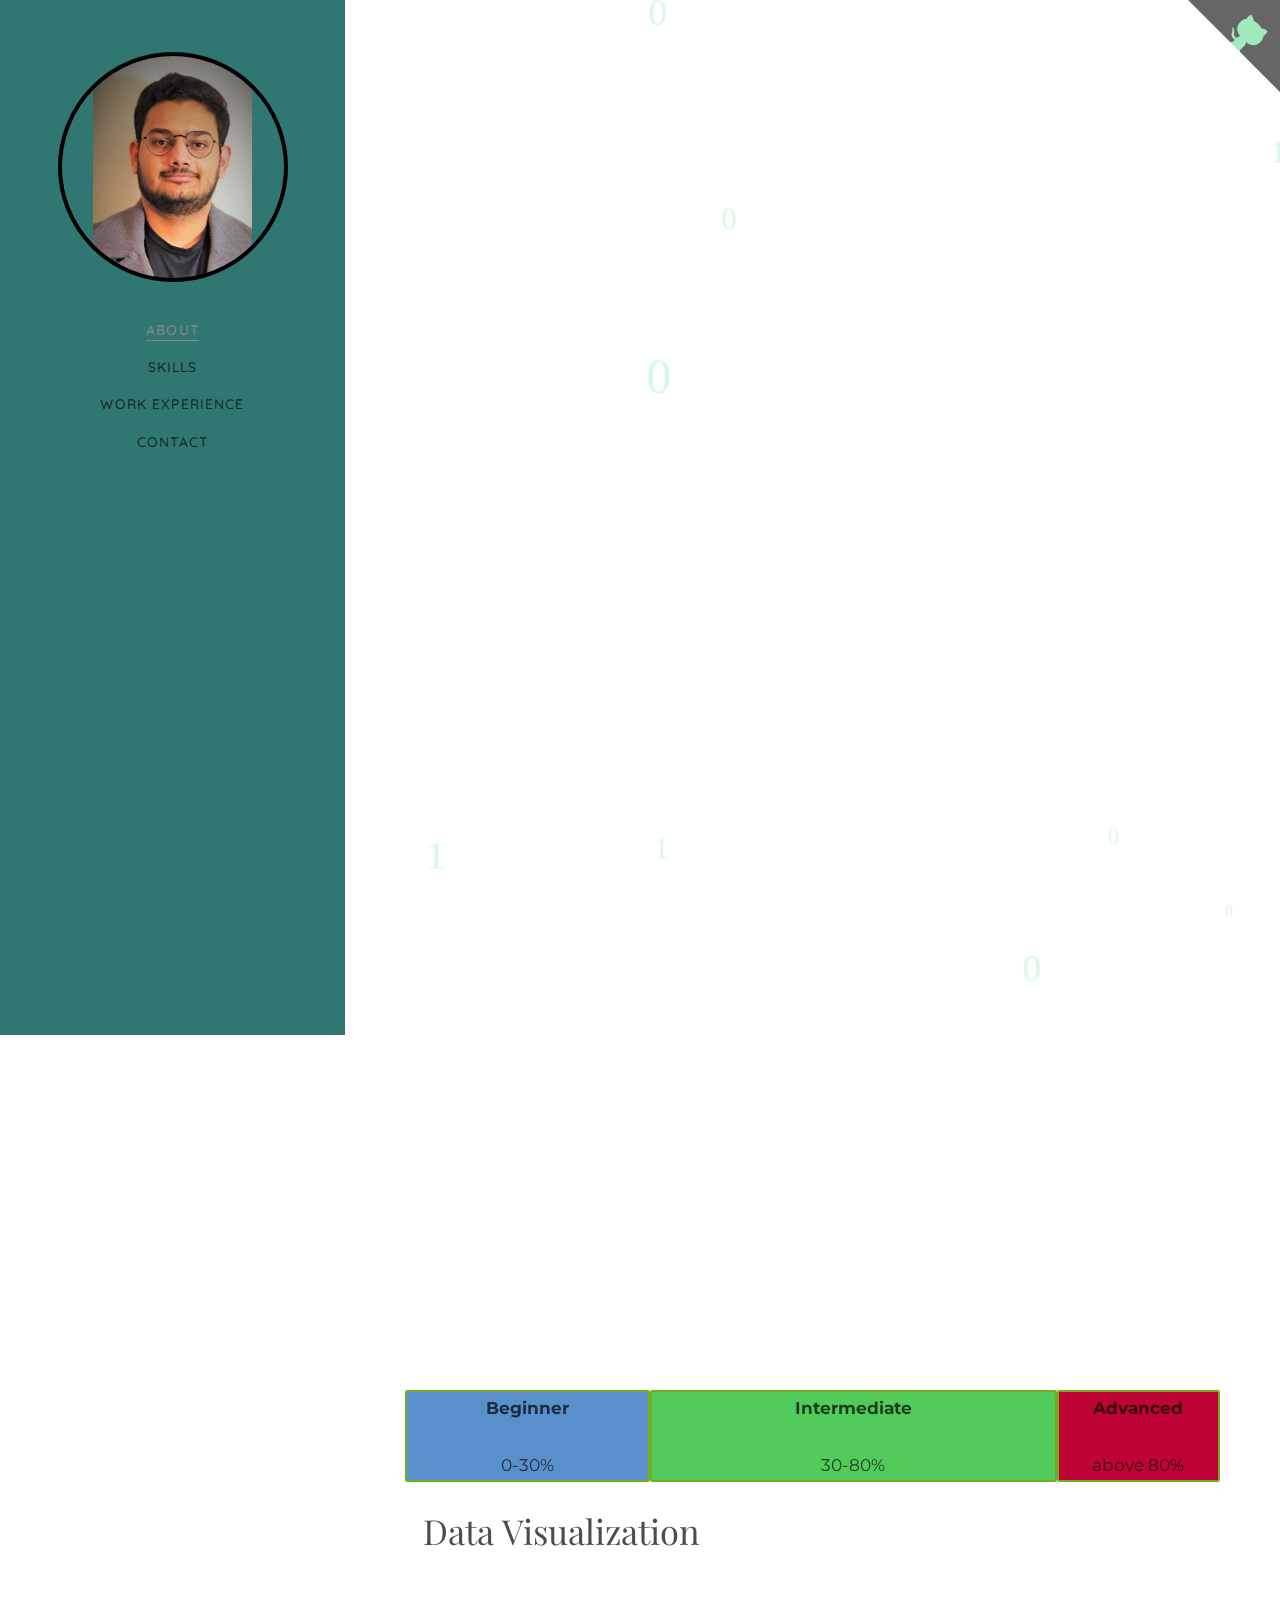
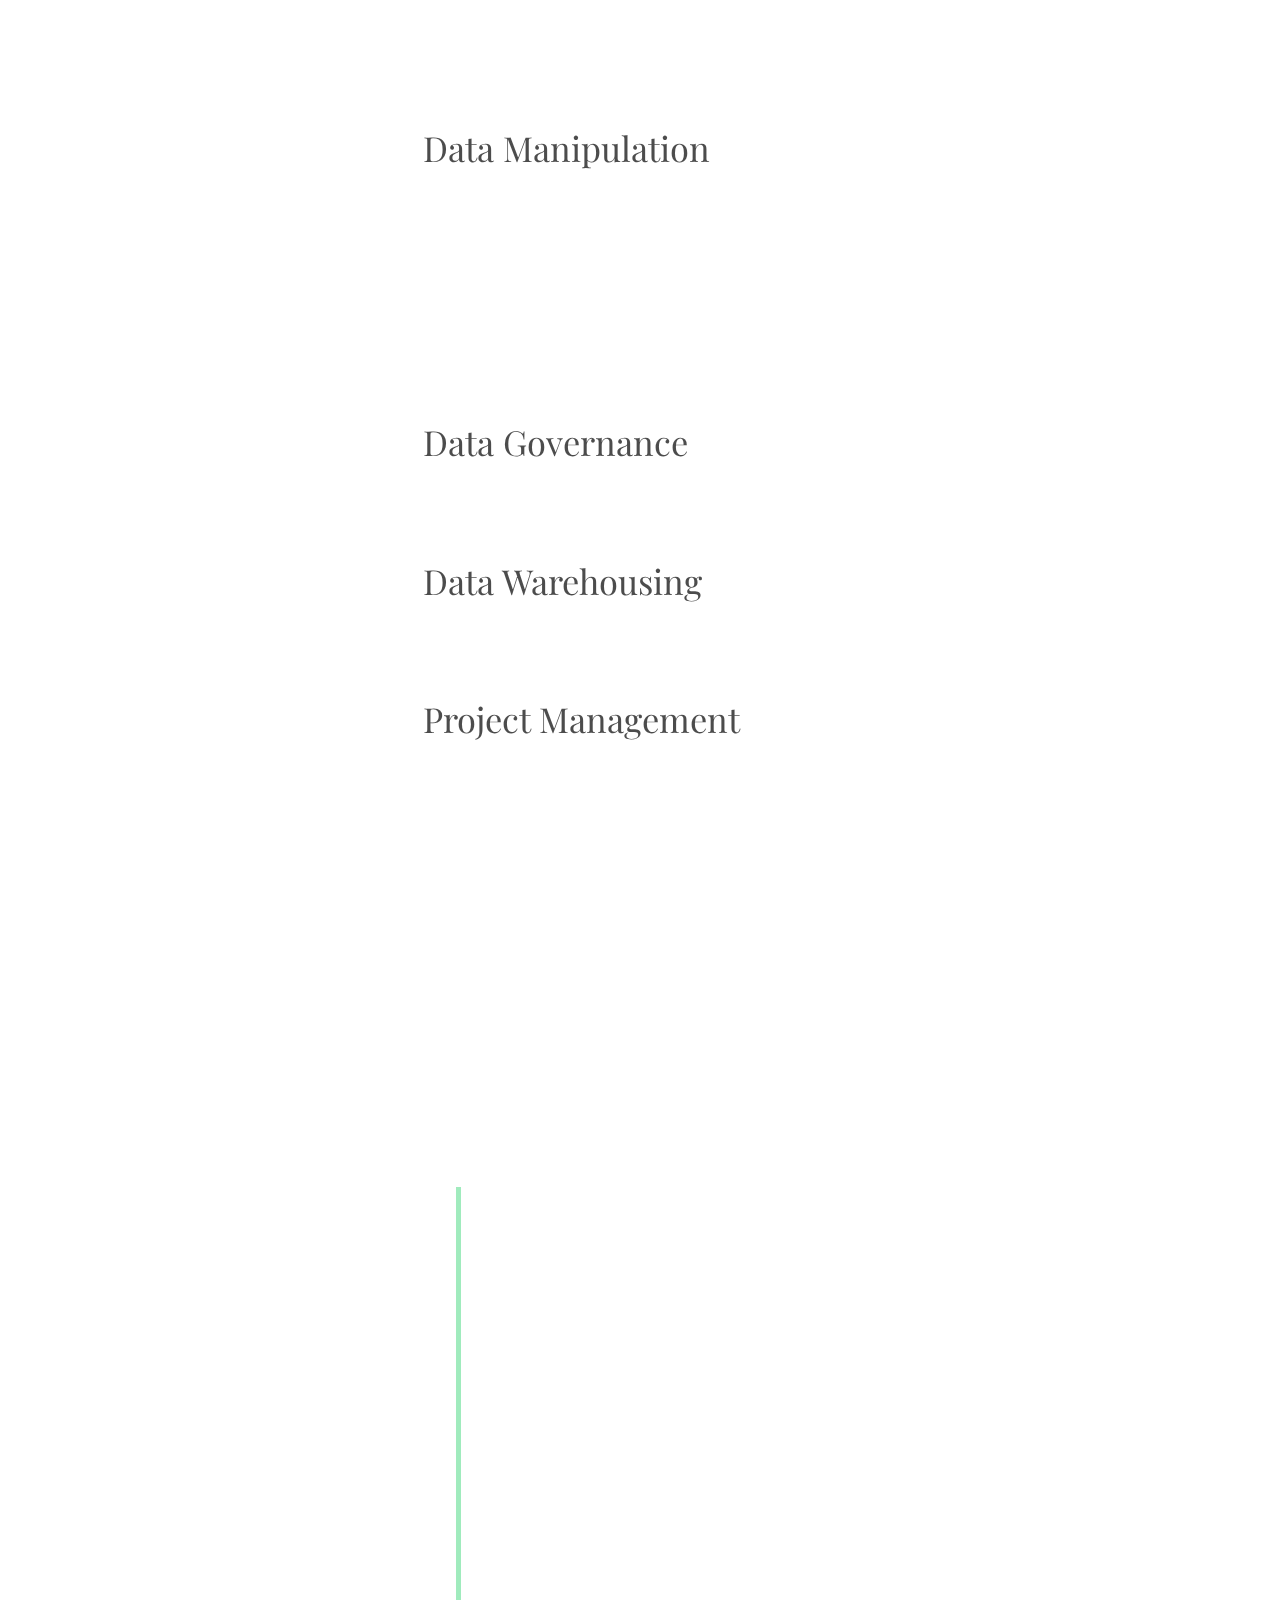
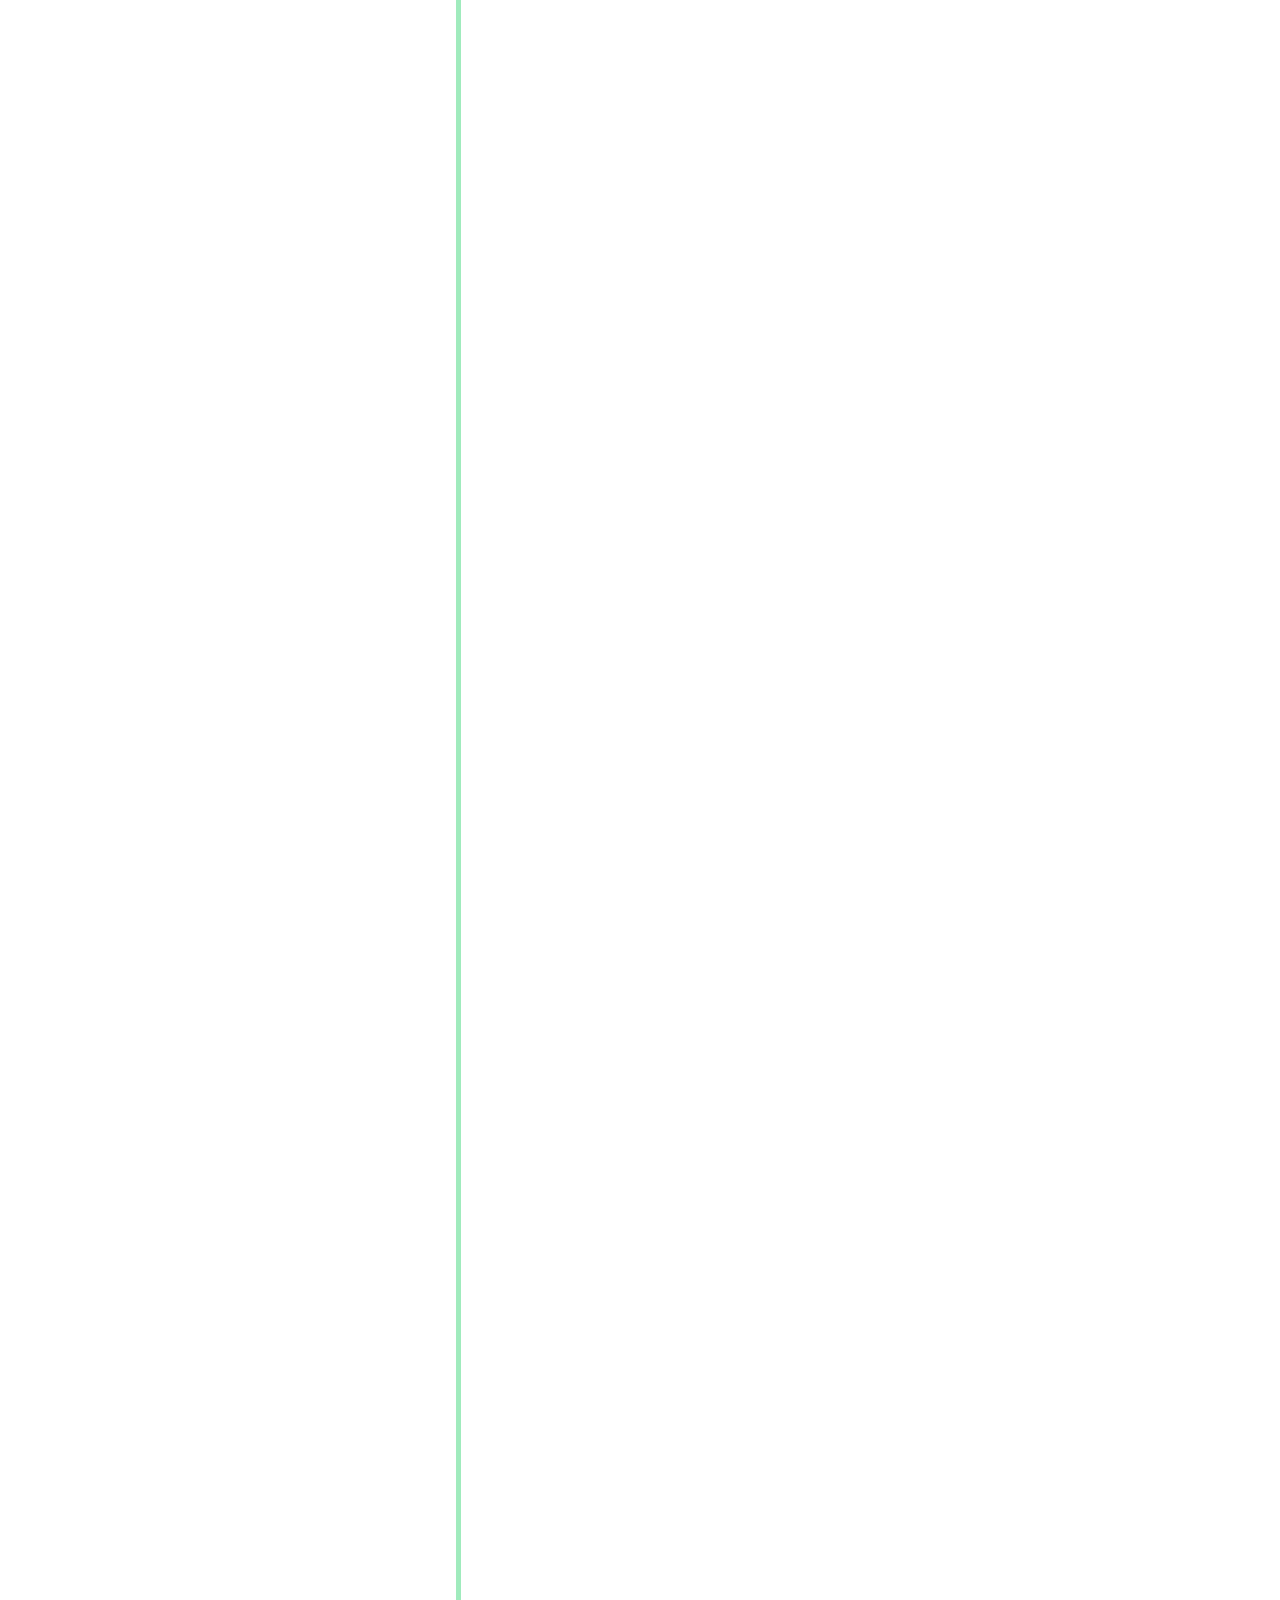
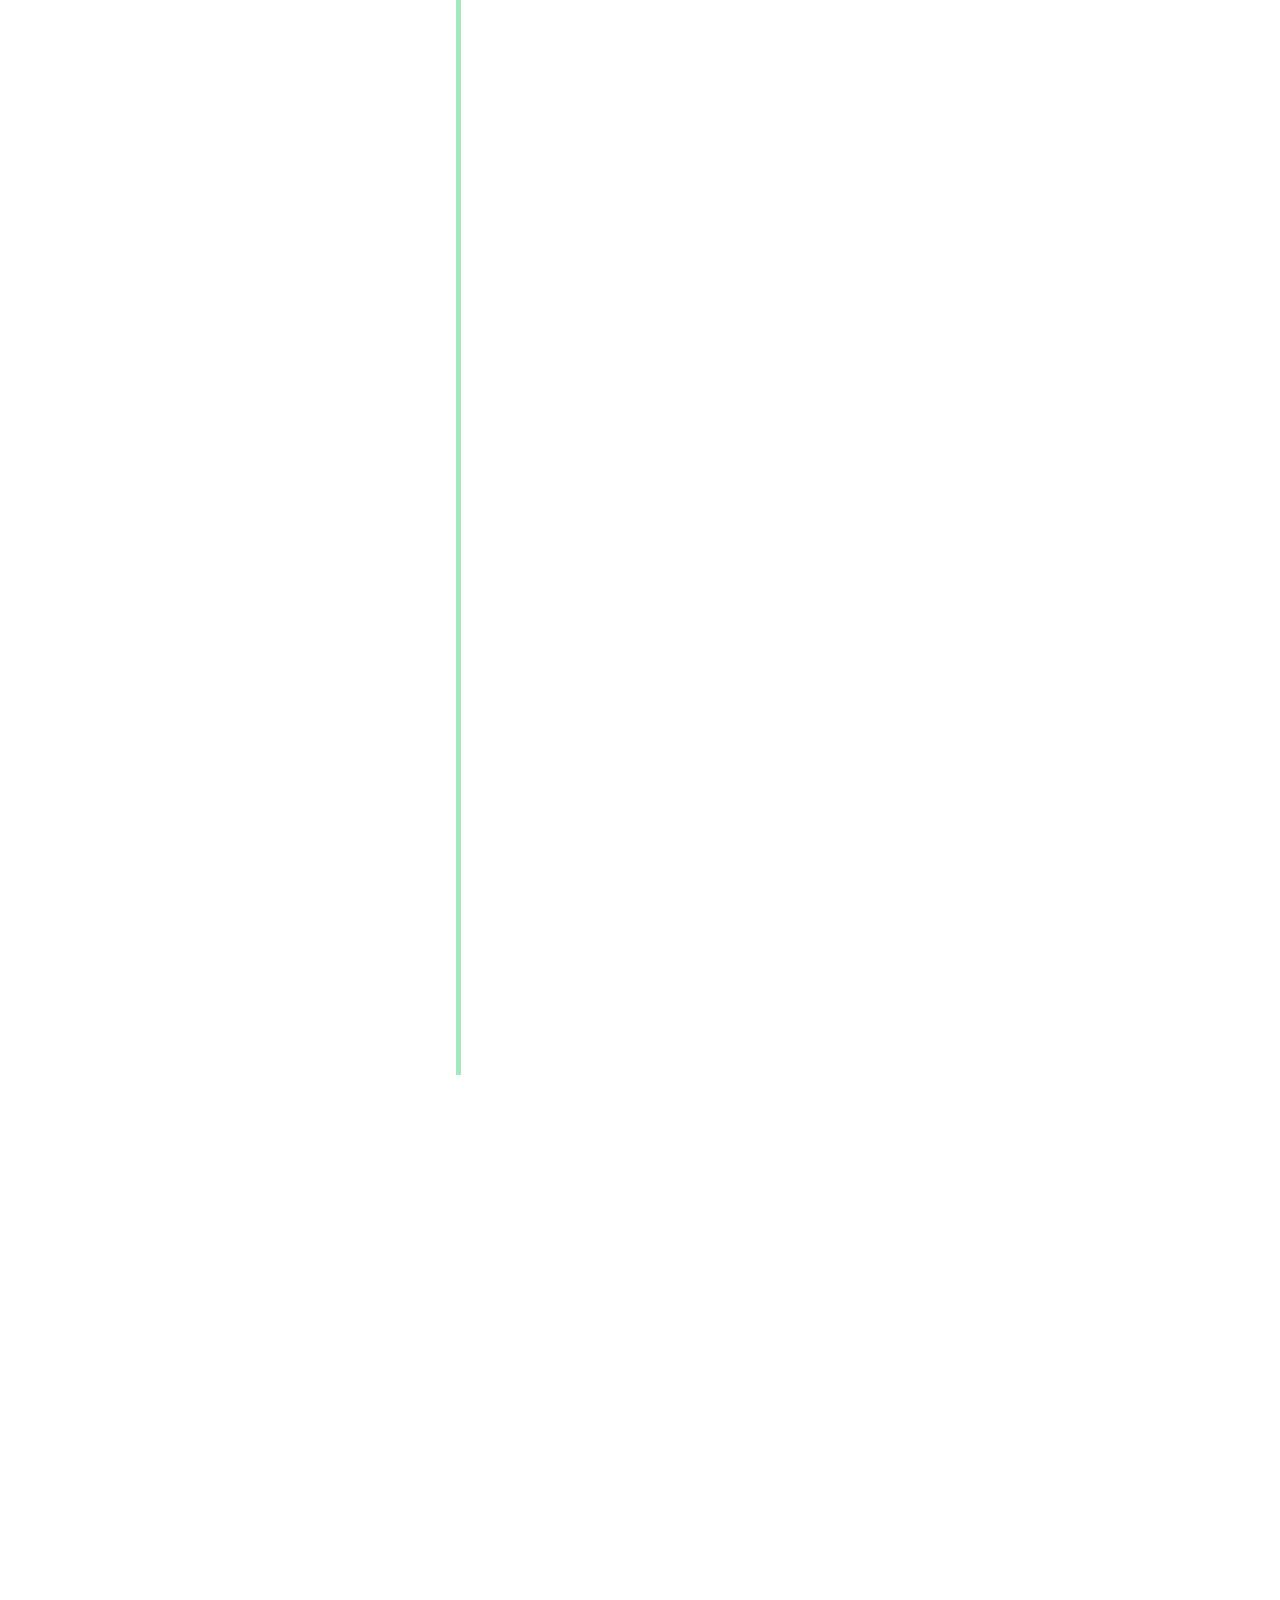
==== commit 869adf19: "updated link to first nations education" ====
--- a/index.html
+++ b/index.html
@@ -331,7 +331,7 @@
                                                    <embed type="application/pdf" src="docs/Microsoft Certified Fabric Analytics Engineer.pdf#toolbar=0" width="100%" height="550px">
                                                 </div>
                                              
-                                             <li><strong style="color:#9FE2BF"><a href="https://www.credly.com/badges/57bbd901-cbee-4587-b459-1502ee1a48a5"
+                                             <li><strong style="color:#9FE2BF"><a href="https://eu.credential.net/55b70c60-8696-43c3-81c9-6be49078415e#acc.f21jygq3"
                                                    target="_blank" style="color:dimgray">Certified Data Management Professional –
                                                    <span style="color:#9FE2BF">DAMA International
                                                    </span></a></strong>
@@ -354,7 +354,7 @@
                                                    <div >
                                                       <embed type="application/pdf" src="docs/Microsoft_Certified_Professional_Certificate_1.pdf#toolbar=0" width="100%" height="550px">
                                                    </div>
-                                          <li><strong style="color:#9FE2BF"><a href="https://www.credly.com/badges/57bbd901-cbee-4587-b459-1502ee1a48a5"
+                                          <li><strong style="color:#9FE2BF"><a href="https://iceclearning.fnuniv.ca/courses/4-seasons-of-reconciliation"
                                                    target="_blank" style="color:dimgray">Reconciliation Education –
                                                    <span style="color:#9FE2BF">First Nations University of Canada
                                                    </span></a></strong>
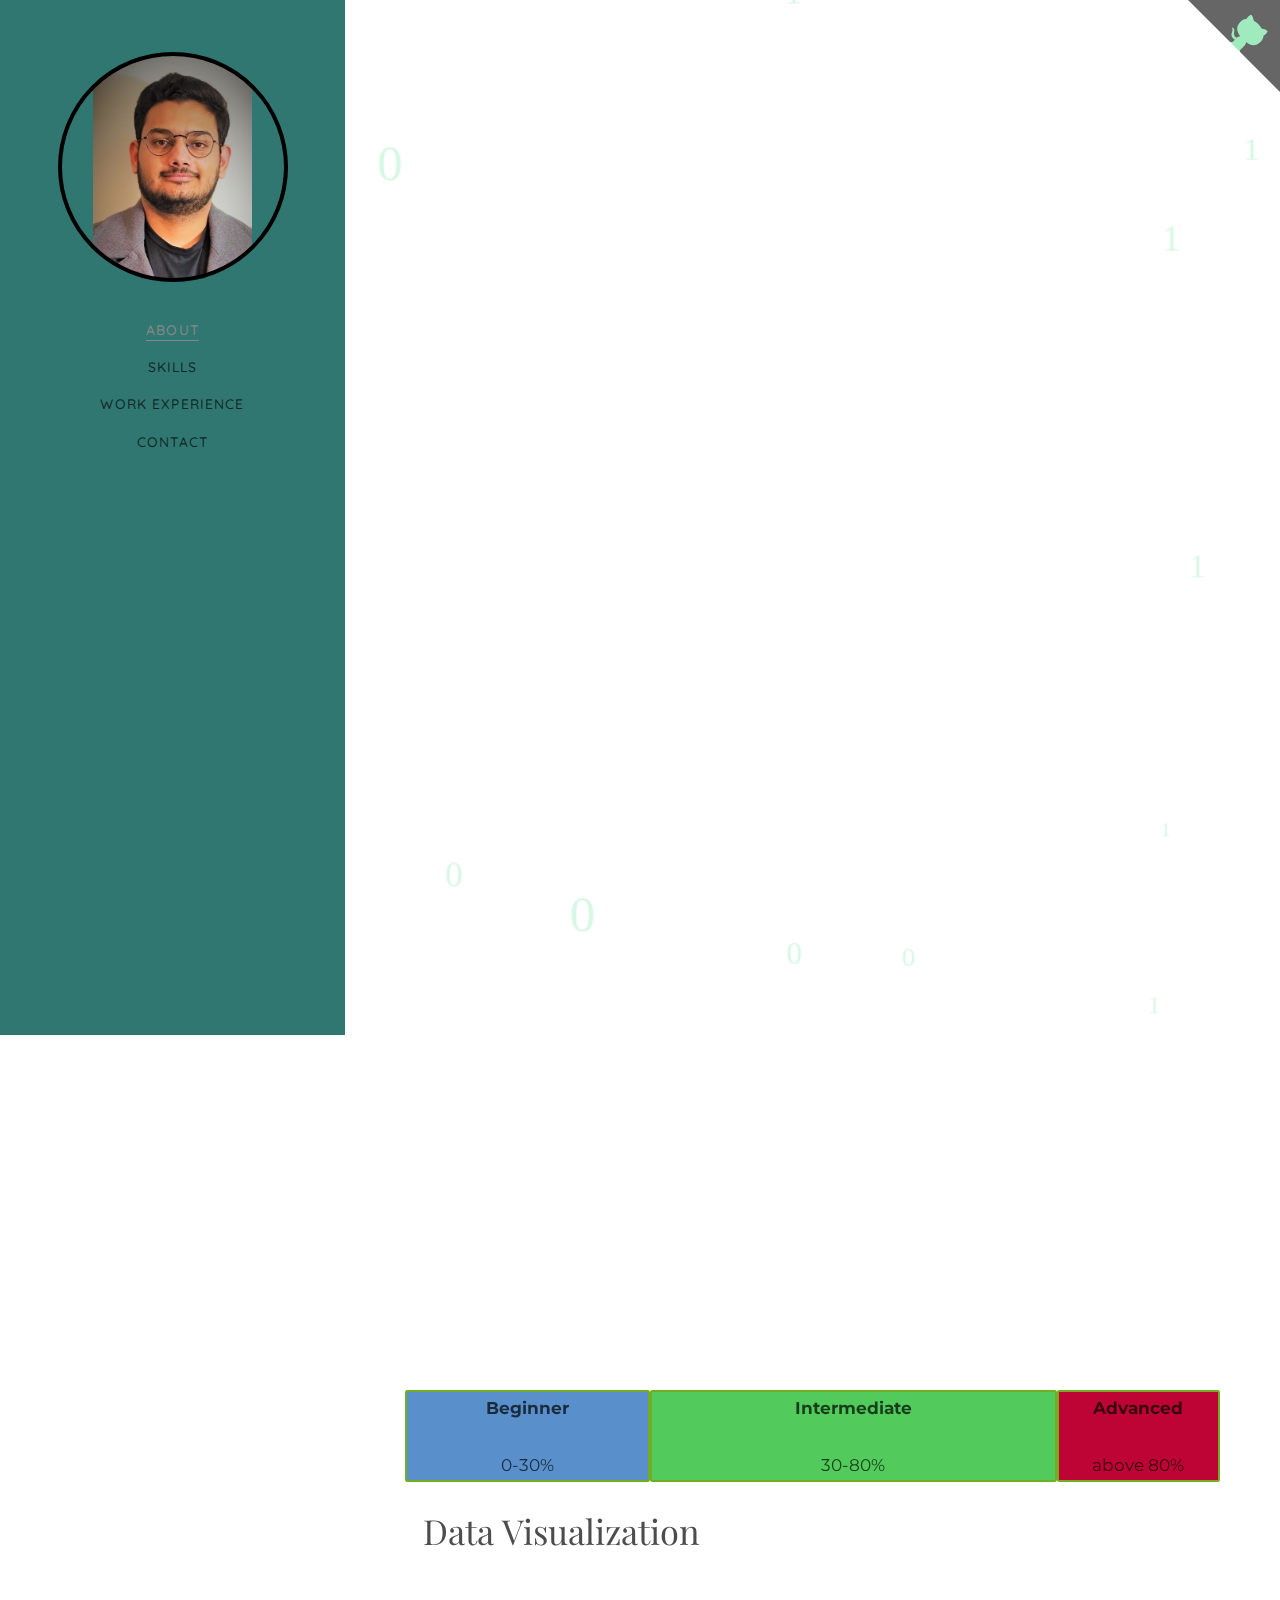
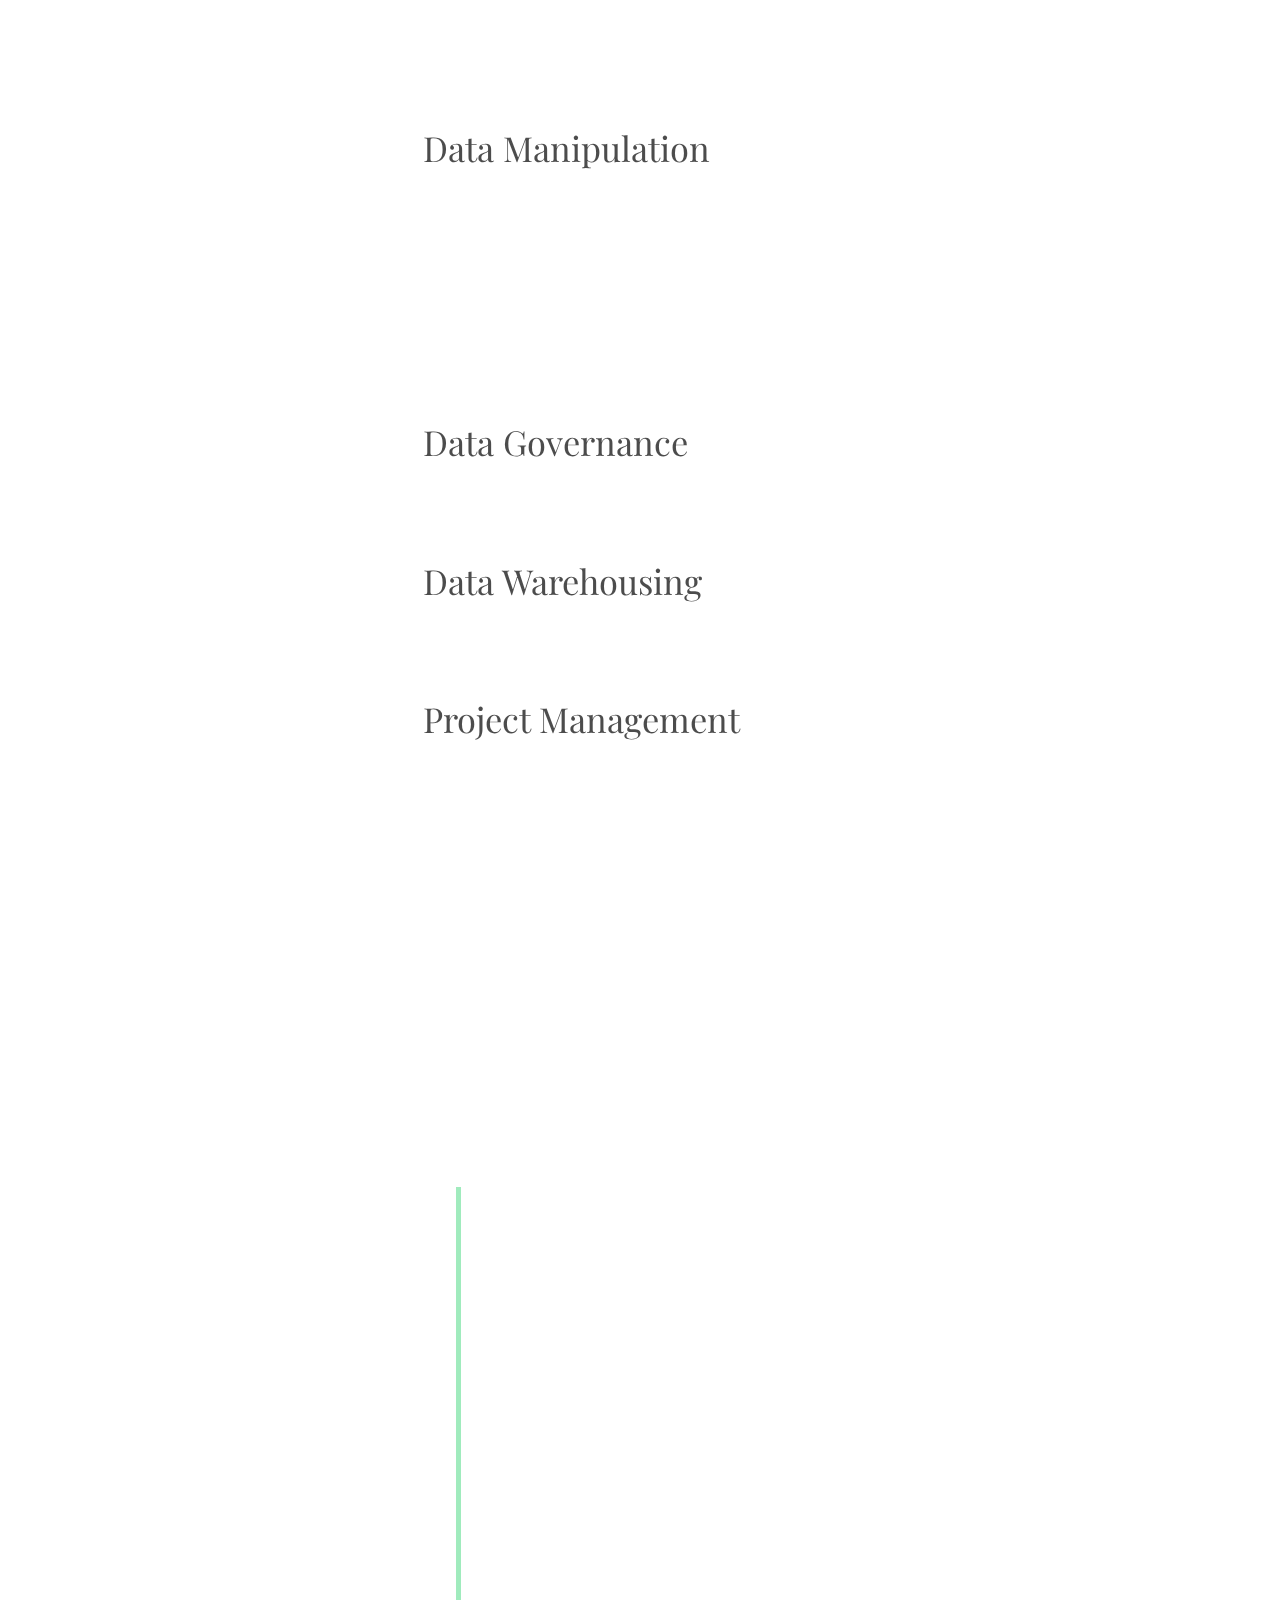
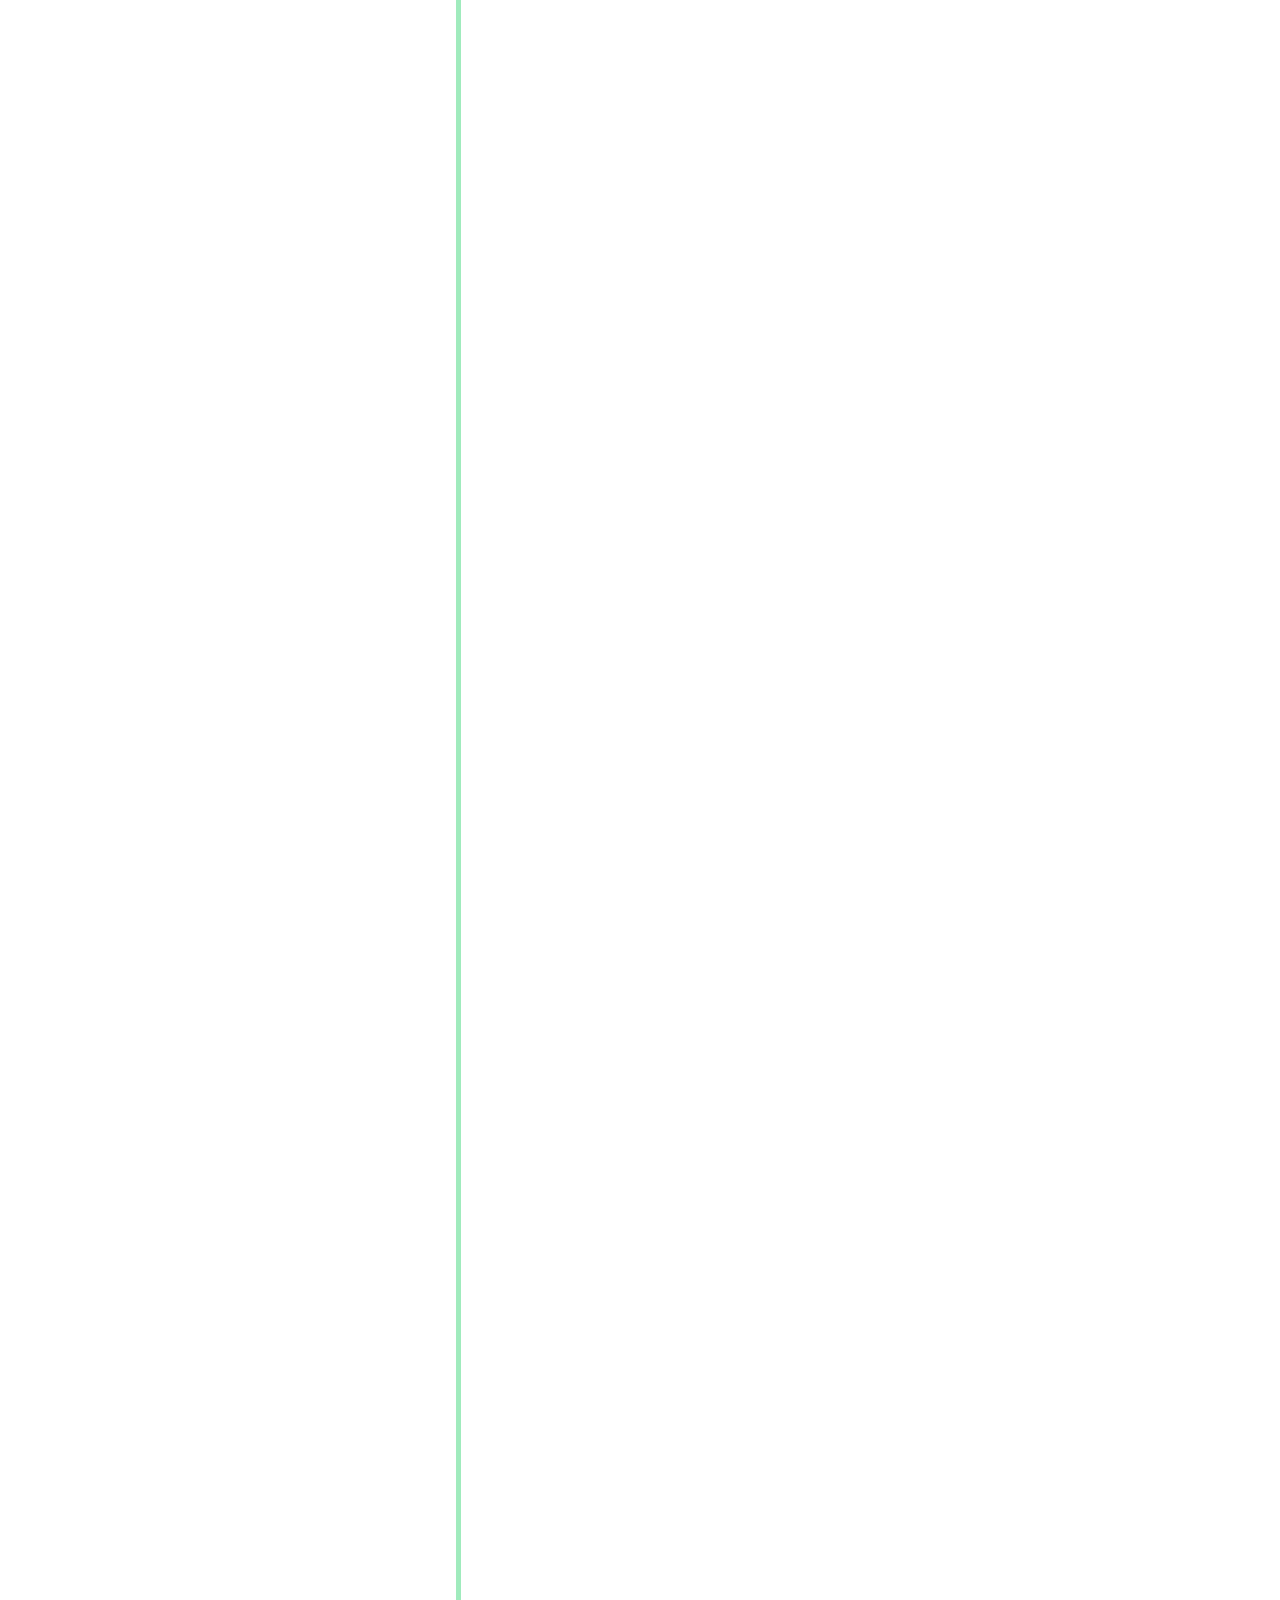
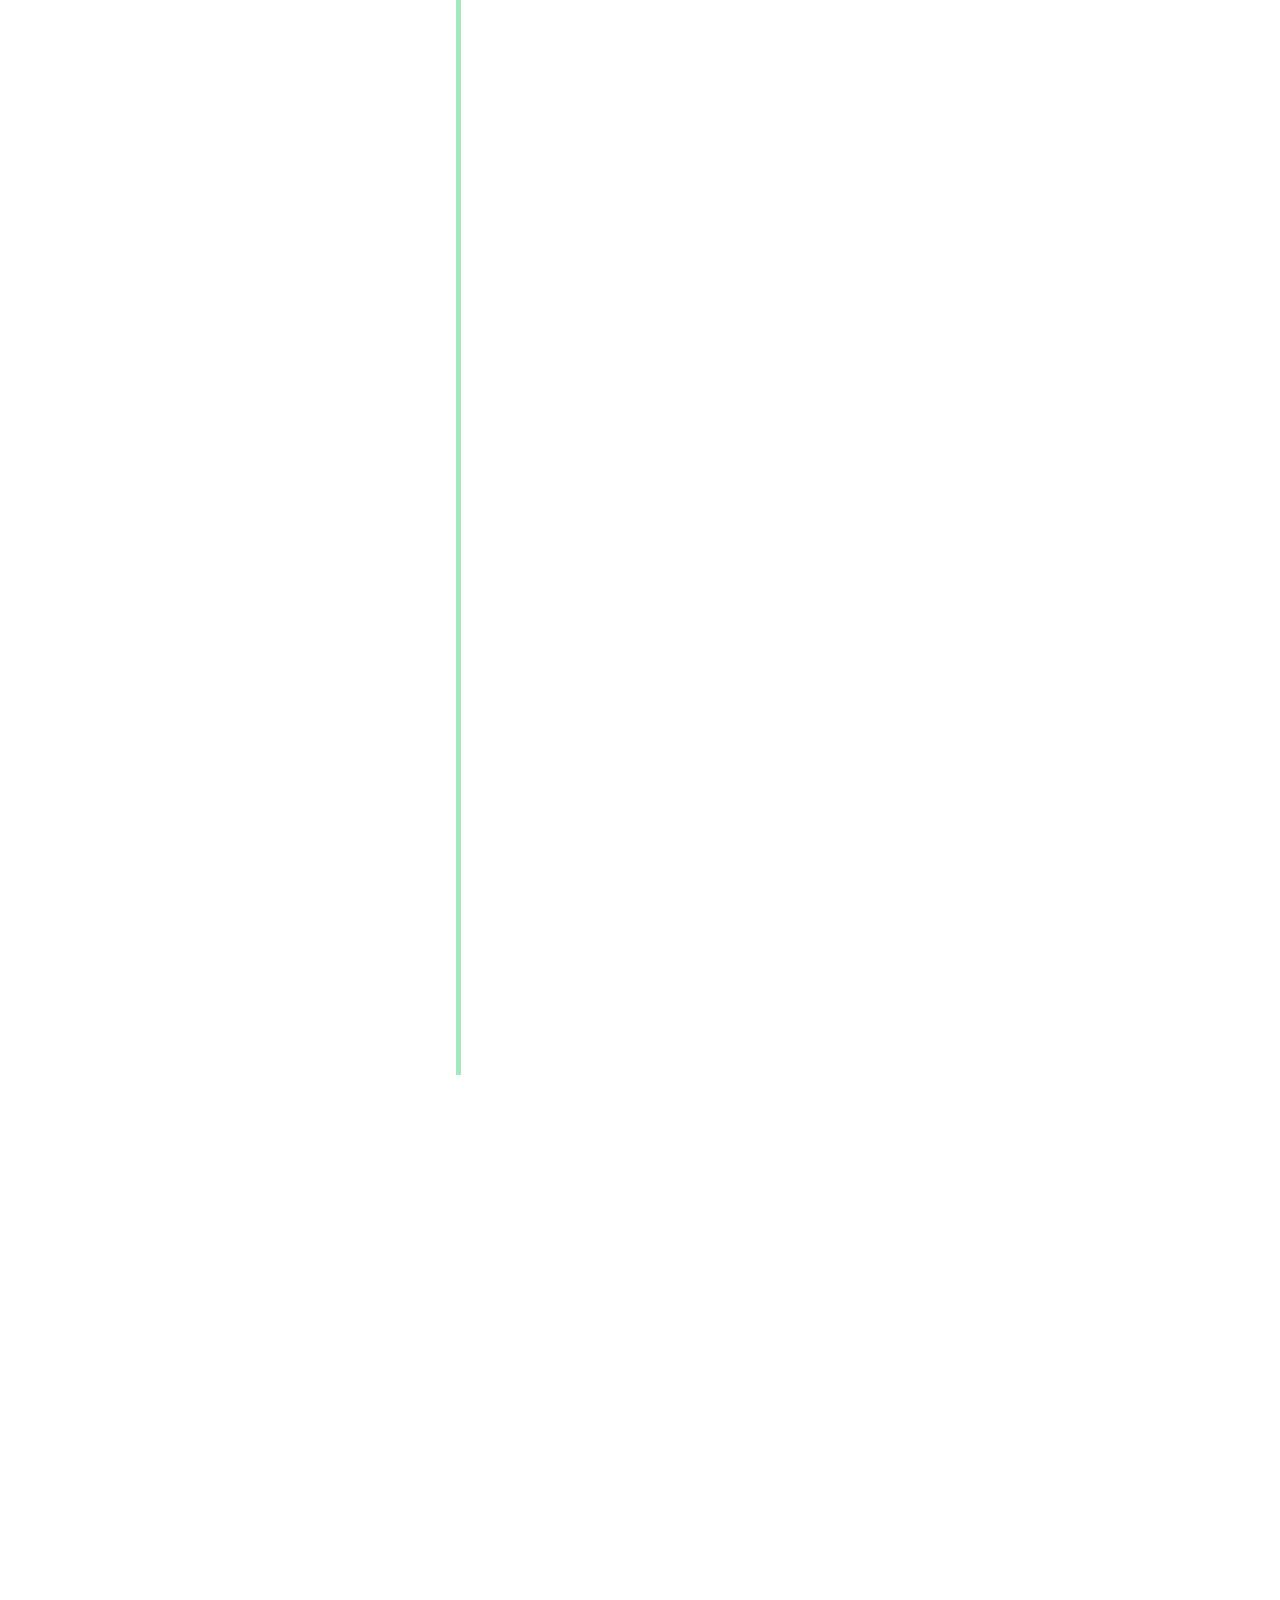
==== commit af0f6159: "updated skills" ====
--- a/index.html
+++ b/index.html
@@ -586,7 +586,19 @@
                   
                   <h2>Data Warehousing</h2>
 
-                     <div class="col-md-6 animate-box" data-animate-effect="fadeInLeft">
+                  <div class="col-md-6 animate-box" data-animate-effect="fadeInLeft">
+                     <div class="progress-wrap">
+                        <h3 style="font-weight: 500;">Microsoft Fabric</h3>
+                        <div class="progress">
+                           <div class="progress-bar color-3" role="progressbar" aria-valuenow="90" aria-valuemin="0"
+                              aria-valuemax="100" style="width:90%">
+                              <span>90%</span>
+                           </div>
+                        </div>
+                     </div>
+                  </div>
+
+                  <!-- <div class="col-md-6 animate-box" data-animate-effect="fadeInLeft">
                         <div class="progress-wrap">
                            <h3 style="font-weight: 500;">Azure Synapse Analytics</h3>
                            <div class="progress">
@@ -596,7 +608,7 @@
                               </div>
                            </div>
                         </div>
-                     </div>
+                     </div> -->
                      <div class="col-md-6 animate-box" data-animate-effect="fadeInLeft">
                         <div class="progress-wrap">
                            <h3 style="font-weight: 500;">IBM Db2 Warehouse</h3>
@@ -640,6 +652,17 @@
                               <div class="progress-bar color-2" role="progressbar" aria-valuenow="40" aria-valuemin="0"
                                  aria-valuemax="100" style="width:70%">
                                  <span>70%</span>
+                              </div>
+                           </div>
+                        </div>
+                     </div>
+                     <div class="col-md-6 animate-box" data-animate-effect="fadeInLeft">
+                        <div class="progress-wrap">
+                           <h3 style="font-weight: 500;">Git</h3>
+                           <div class="progress">
+                              <div class="progress-bar color-2" role="progressbar" aria-valuenow="80" aria-valuemin="0"
+                                 aria-valuemax="100" style="width:80%">
+                                 <span>80%</span>
                               </div>
                            </div>
                         </div>
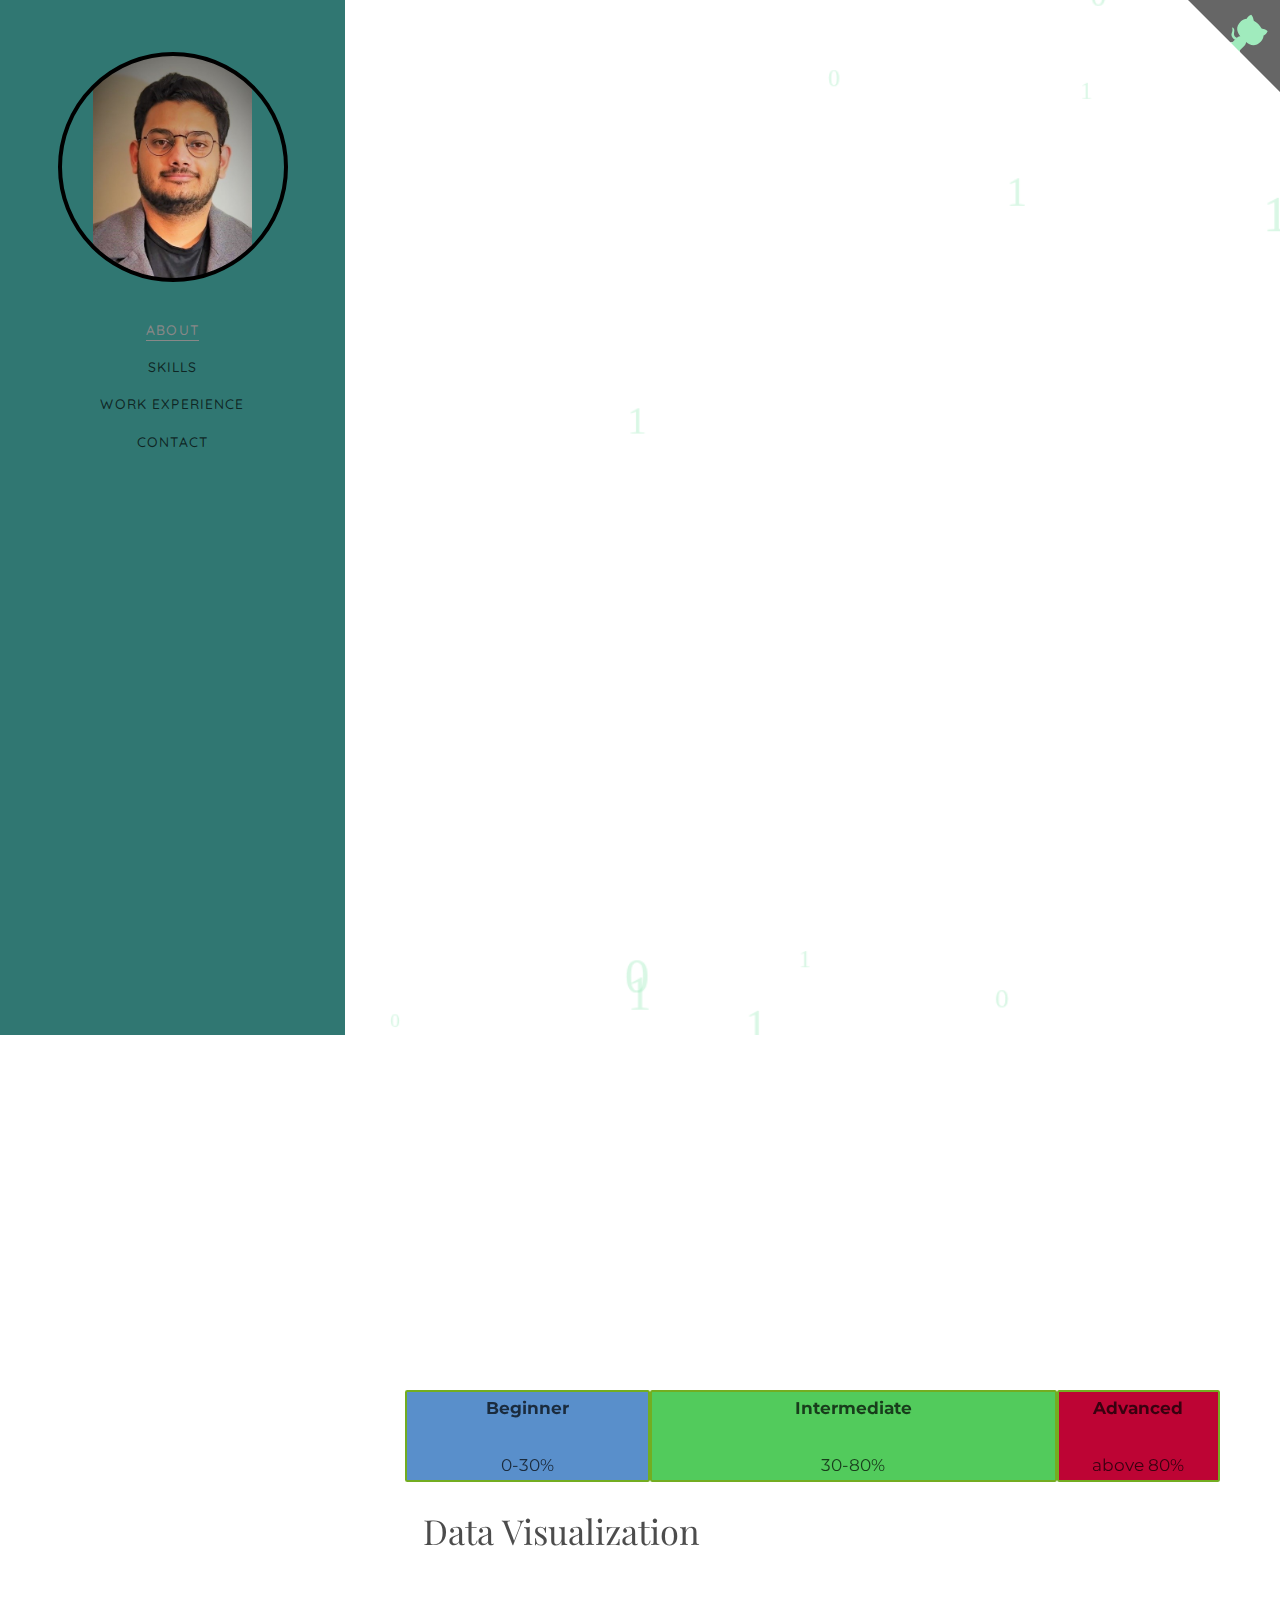
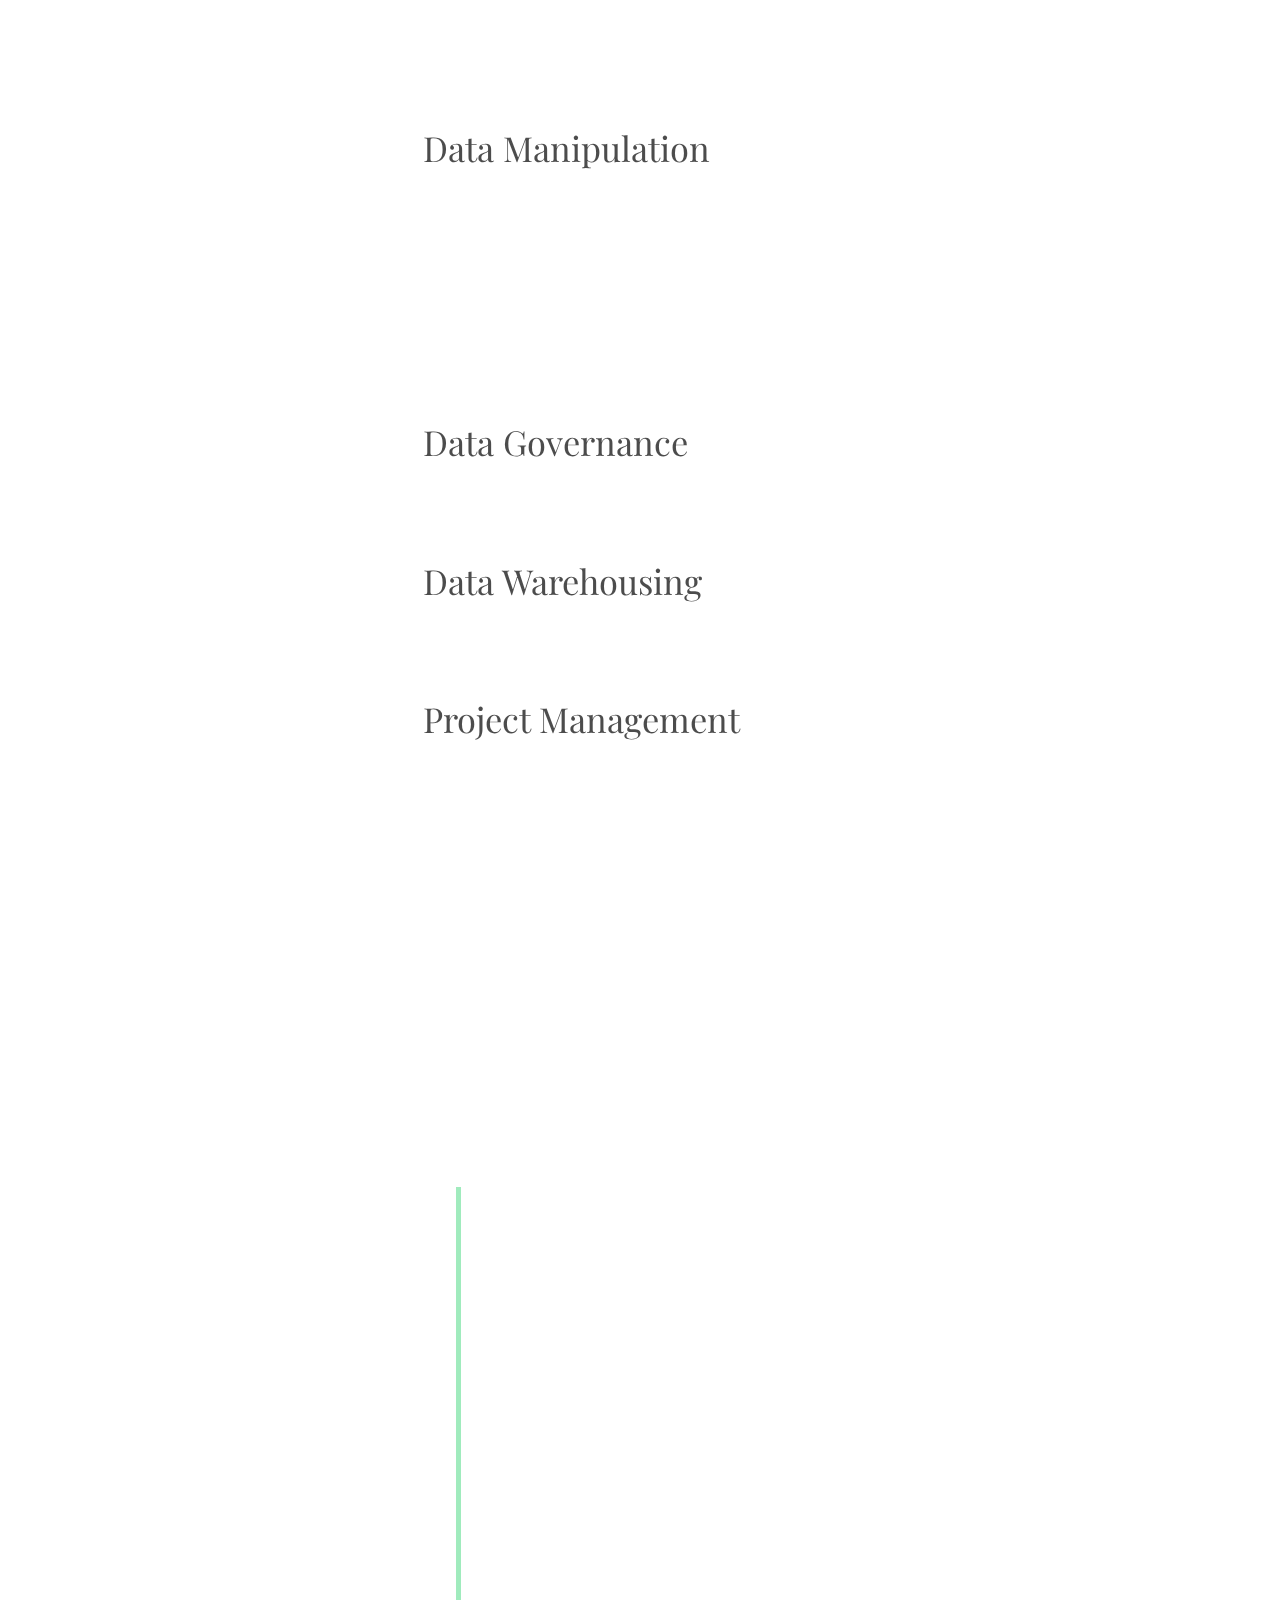
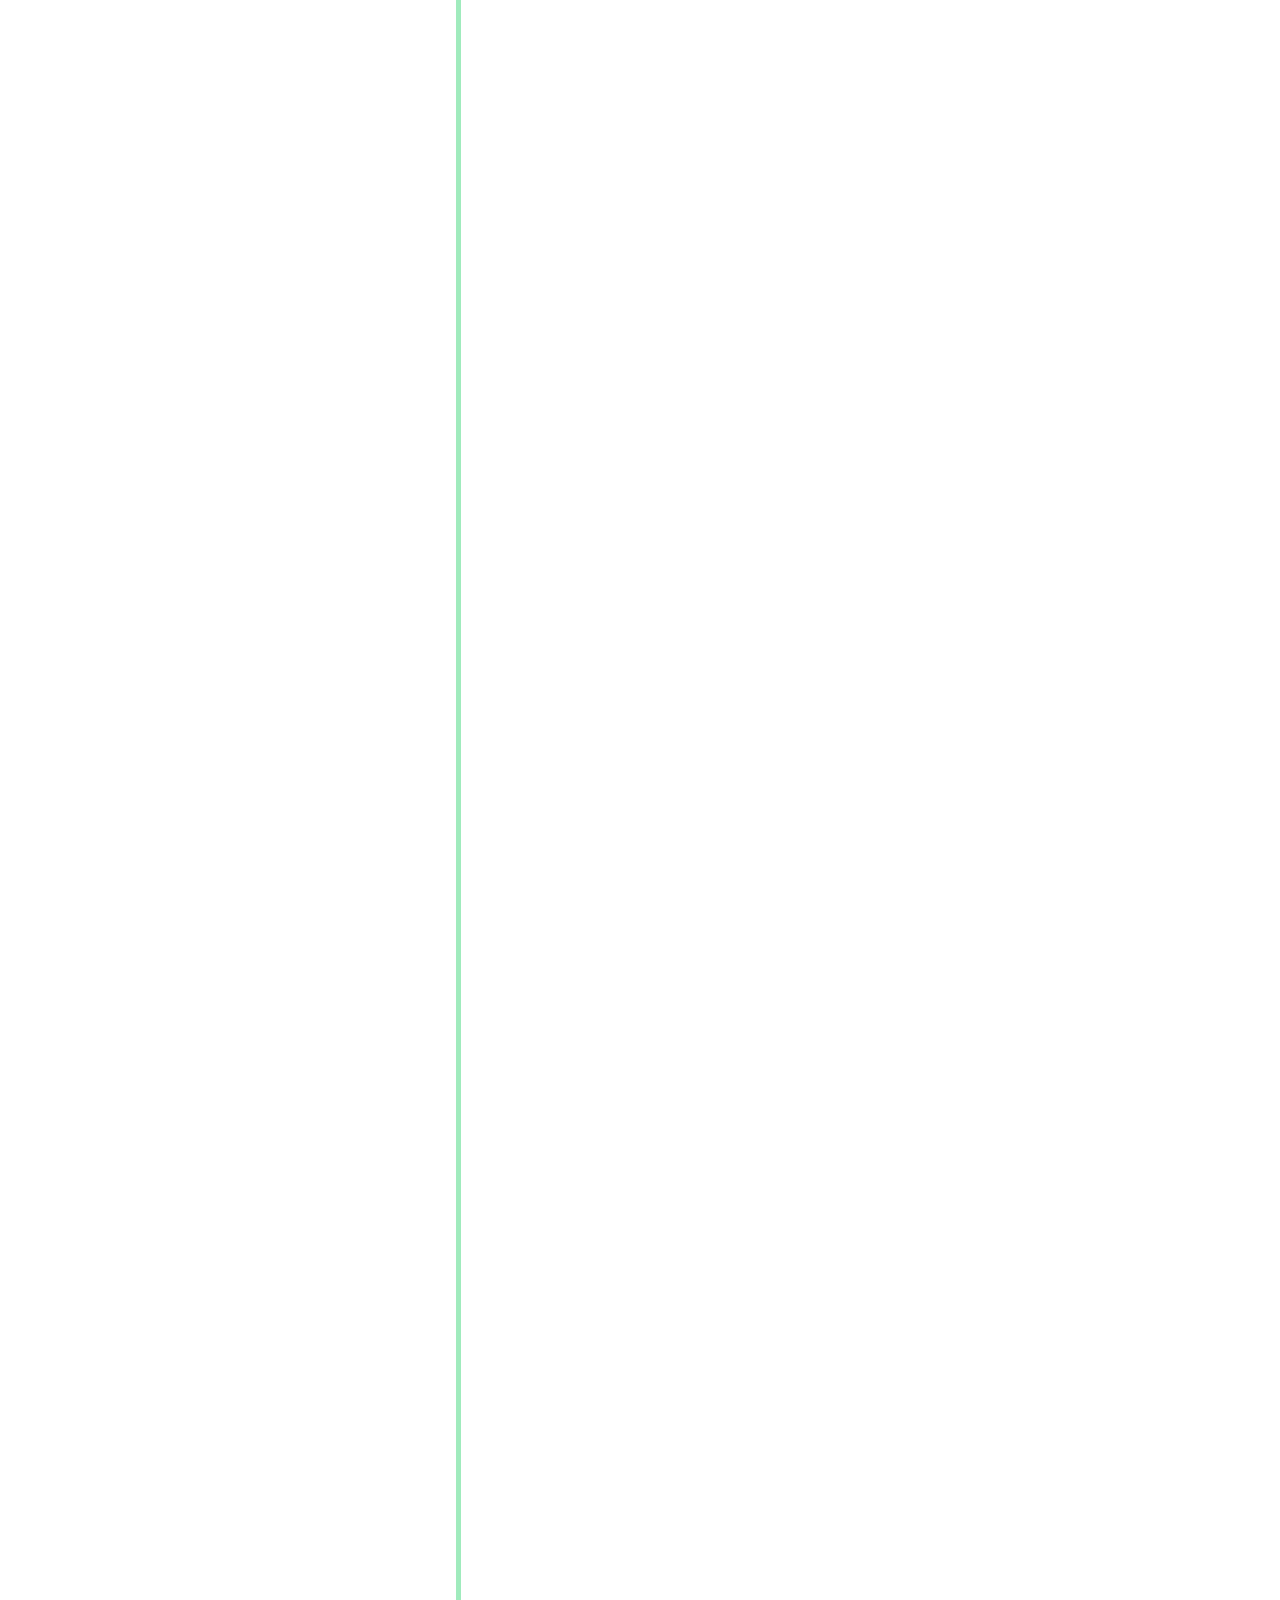
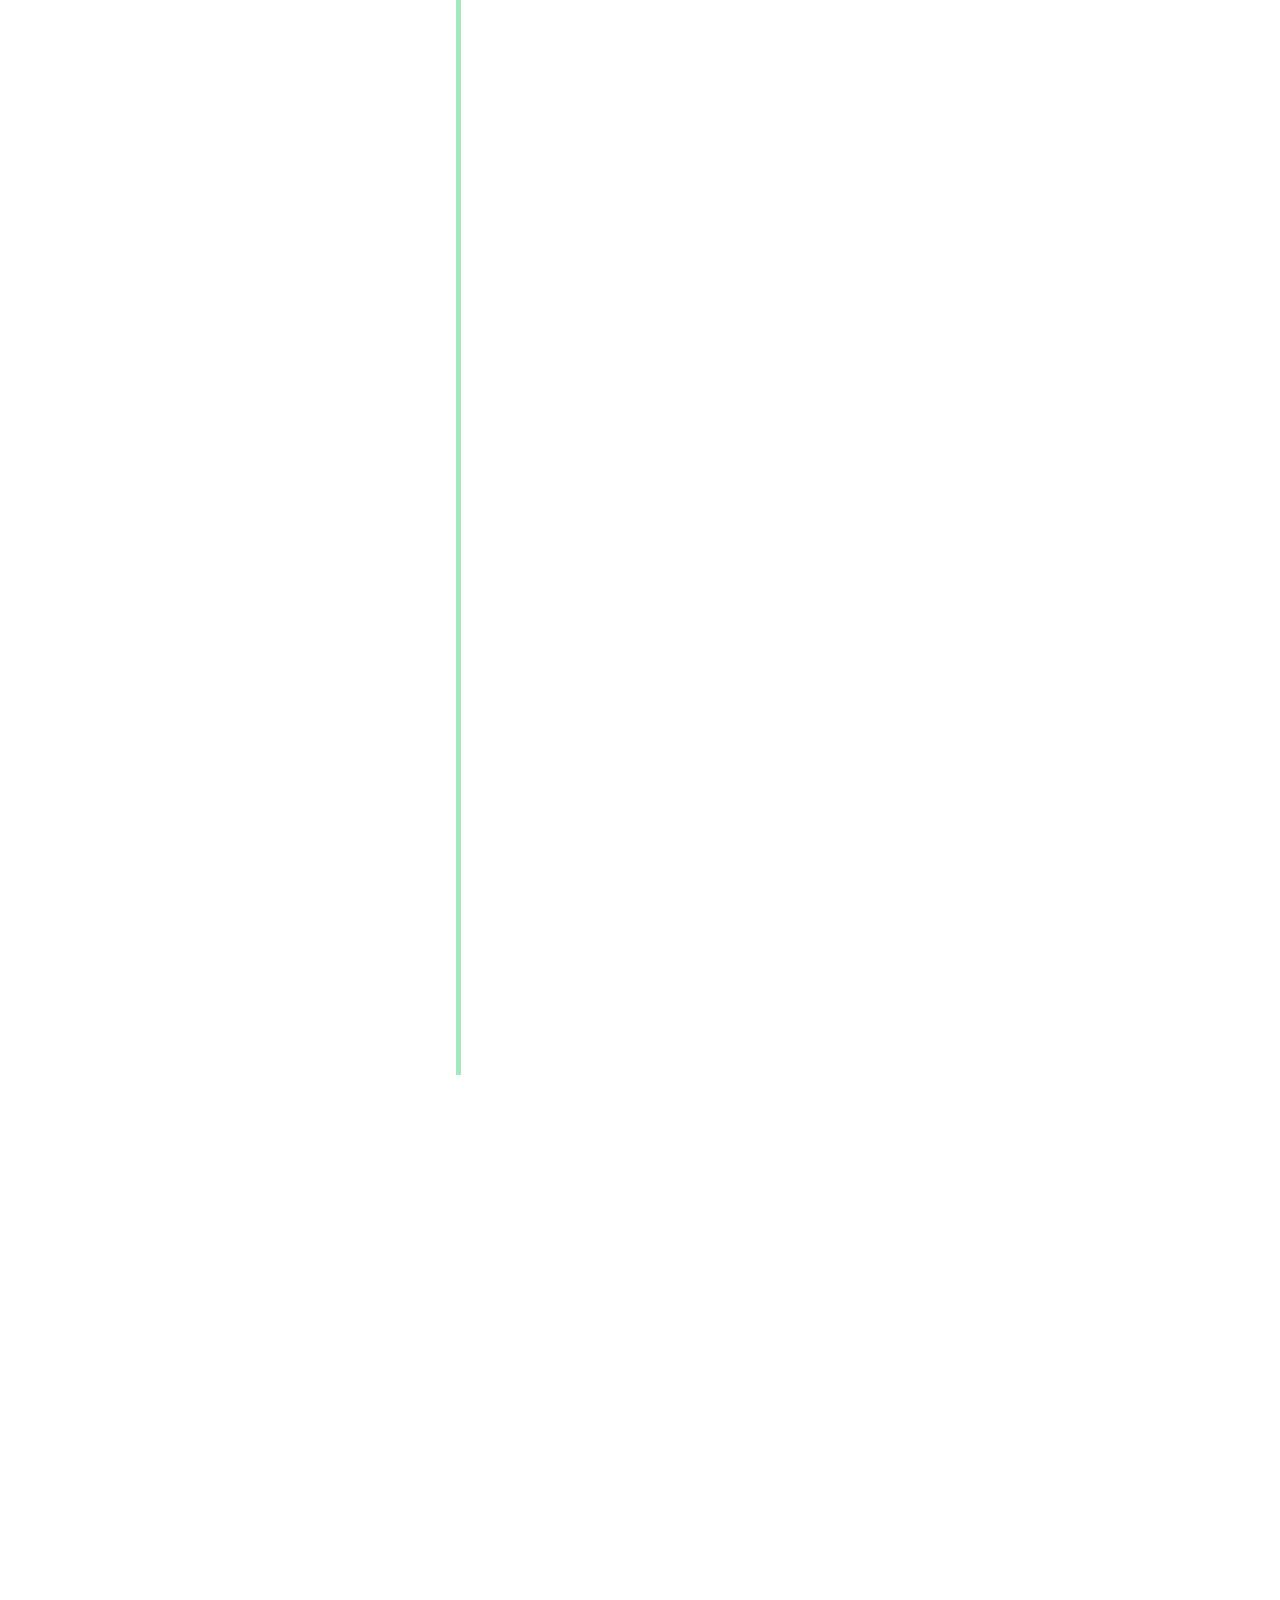
==== commit 0ccde95c: "updated link" ====
--- a/index.html
+++ b/index.html
@@ -389,7 +389,7 @@
                                           <h2>Awards</h2>
                                           <hr>
                
-                                          <li><strong style="color:#9FE2BF"><a href="https://www.uregina.ca/"
+                                          <li><strong style="color:#9FE2BF"><a href="https://www.saskatchewan.ca/government/government-structure/ministries/energy-and-resources"
                                                    target="_blank" style="color:dimgray">
                                                    Deputy Minister Award - Trailblazer Award 2023 –
                                                    <span style="color:#9FE2BF">Ministry of Energy and Resources
@@ -398,7 +398,7 @@
                                                    <embed type="application/pdf" src="docs/DM_Traiblazer_ Award.pdf#toolbar=0" width="100%" height="550px">
                                                    </div>
                                           <li><strong style="color:#9FE2BF"><a
-                                                   href="https://www.charusat.ac.in/" target="_blank"
+                                                   href="https://www.saskatchewan.ca/government/government-structure/ministries/energy-and-resources" target="_blank"
                                                    style="color:dimgray">Deputy Minister Award - Trailblazer Award Nomination 2024 –
                                                    <span style="color:#9FE2BF">Ministry of Energy and Resources</span></a></strong>
                                                    <div>
